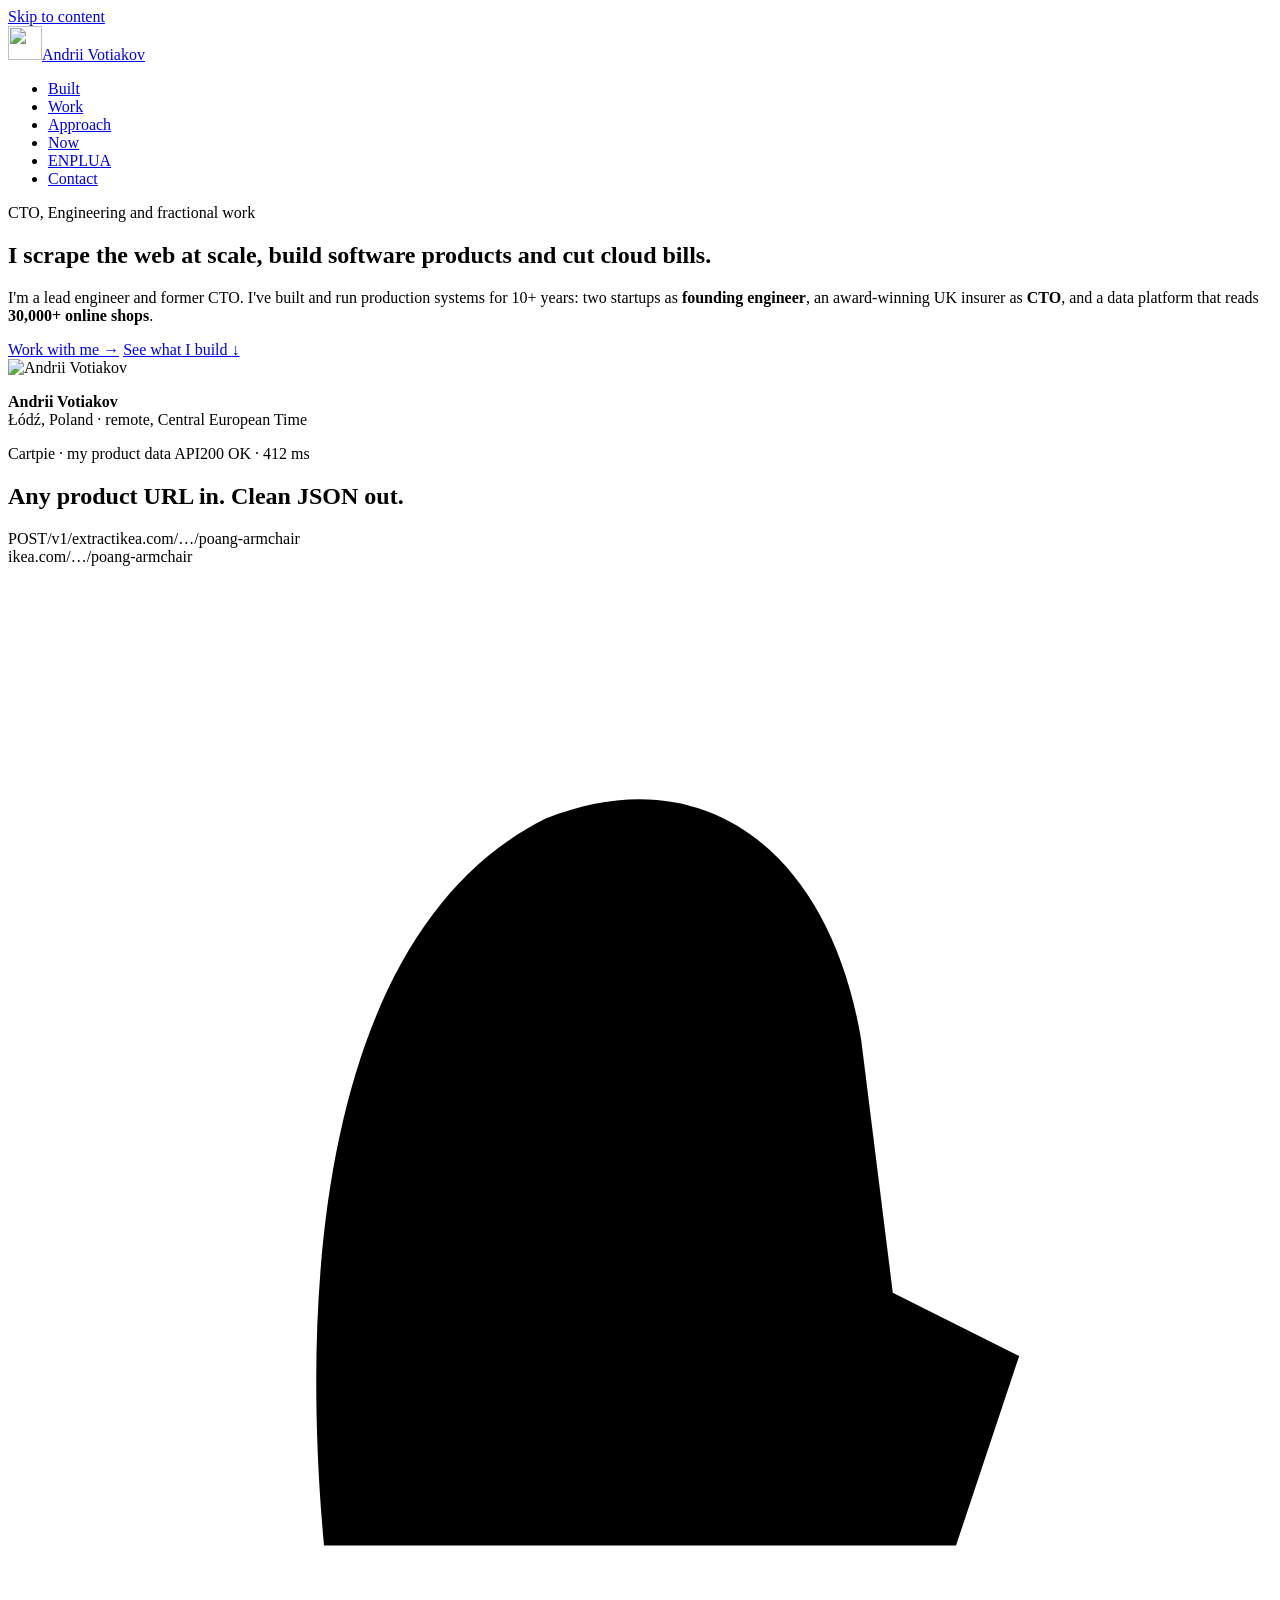
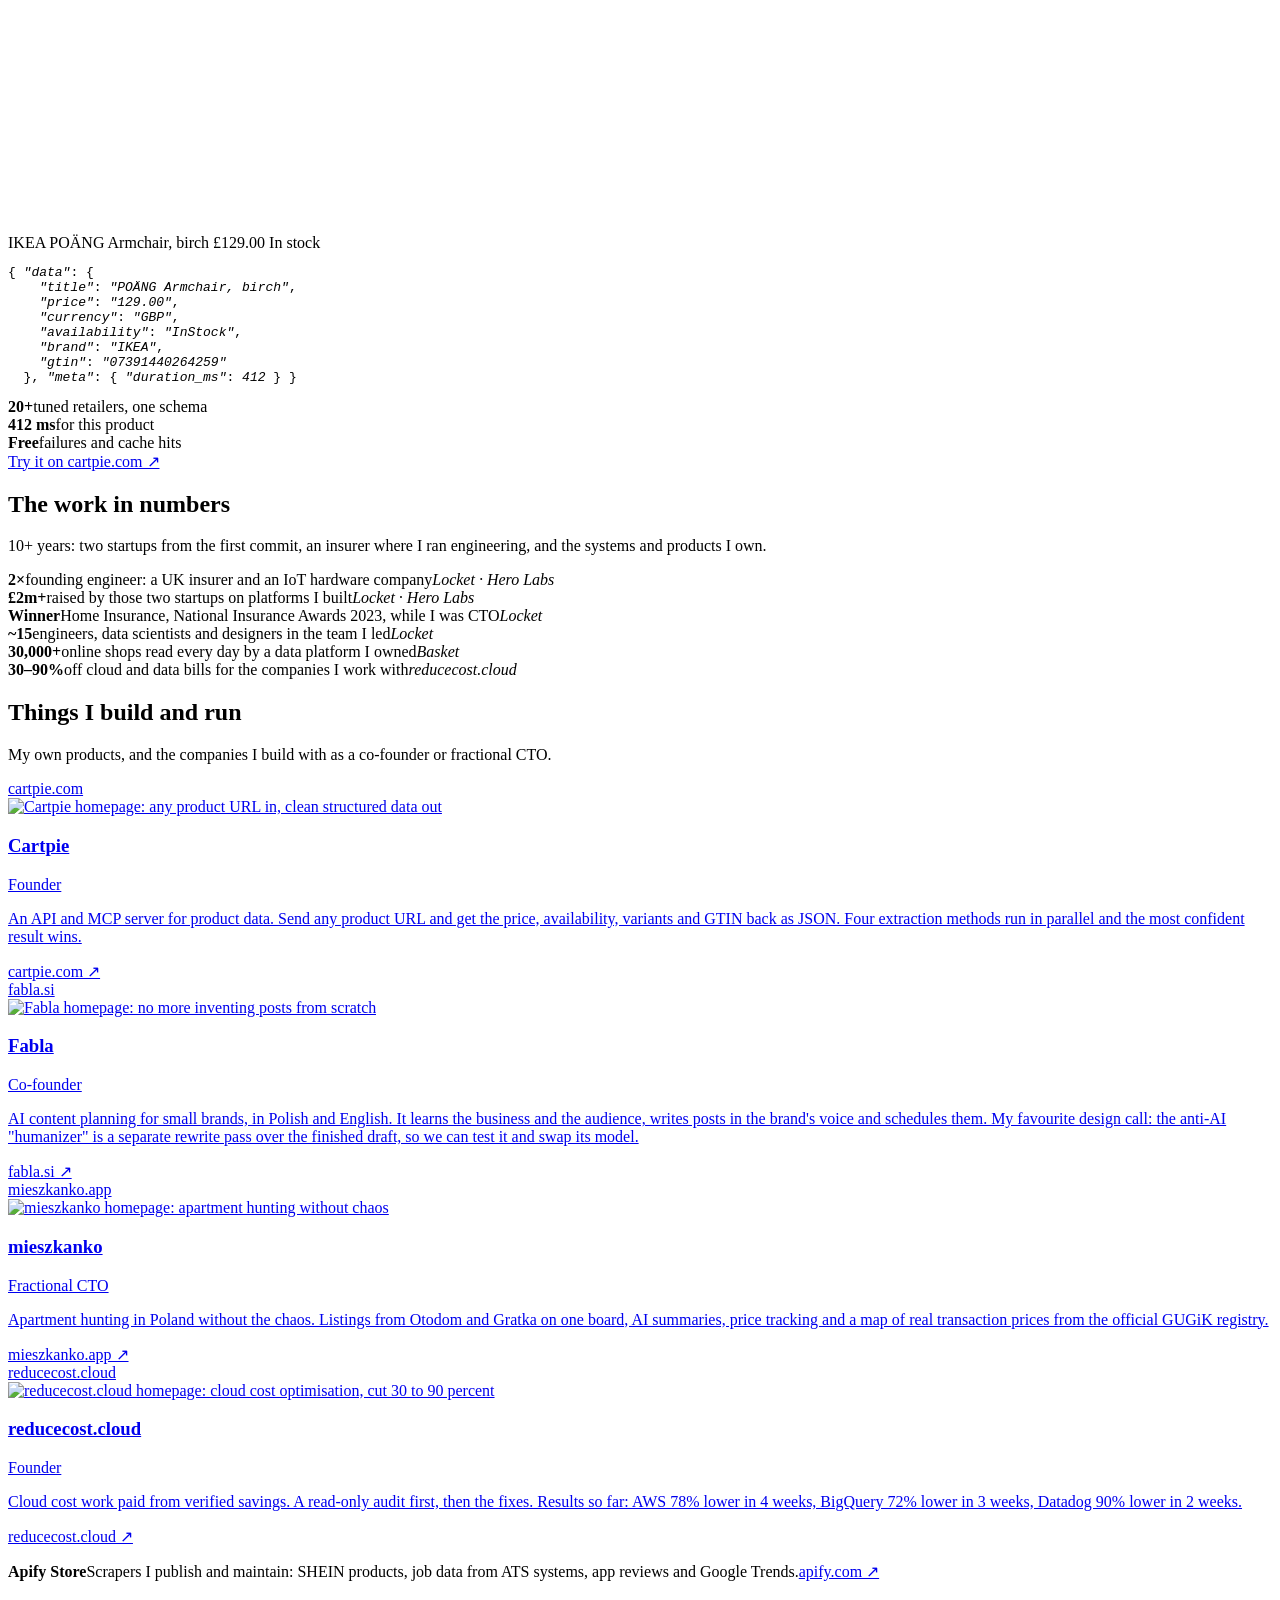
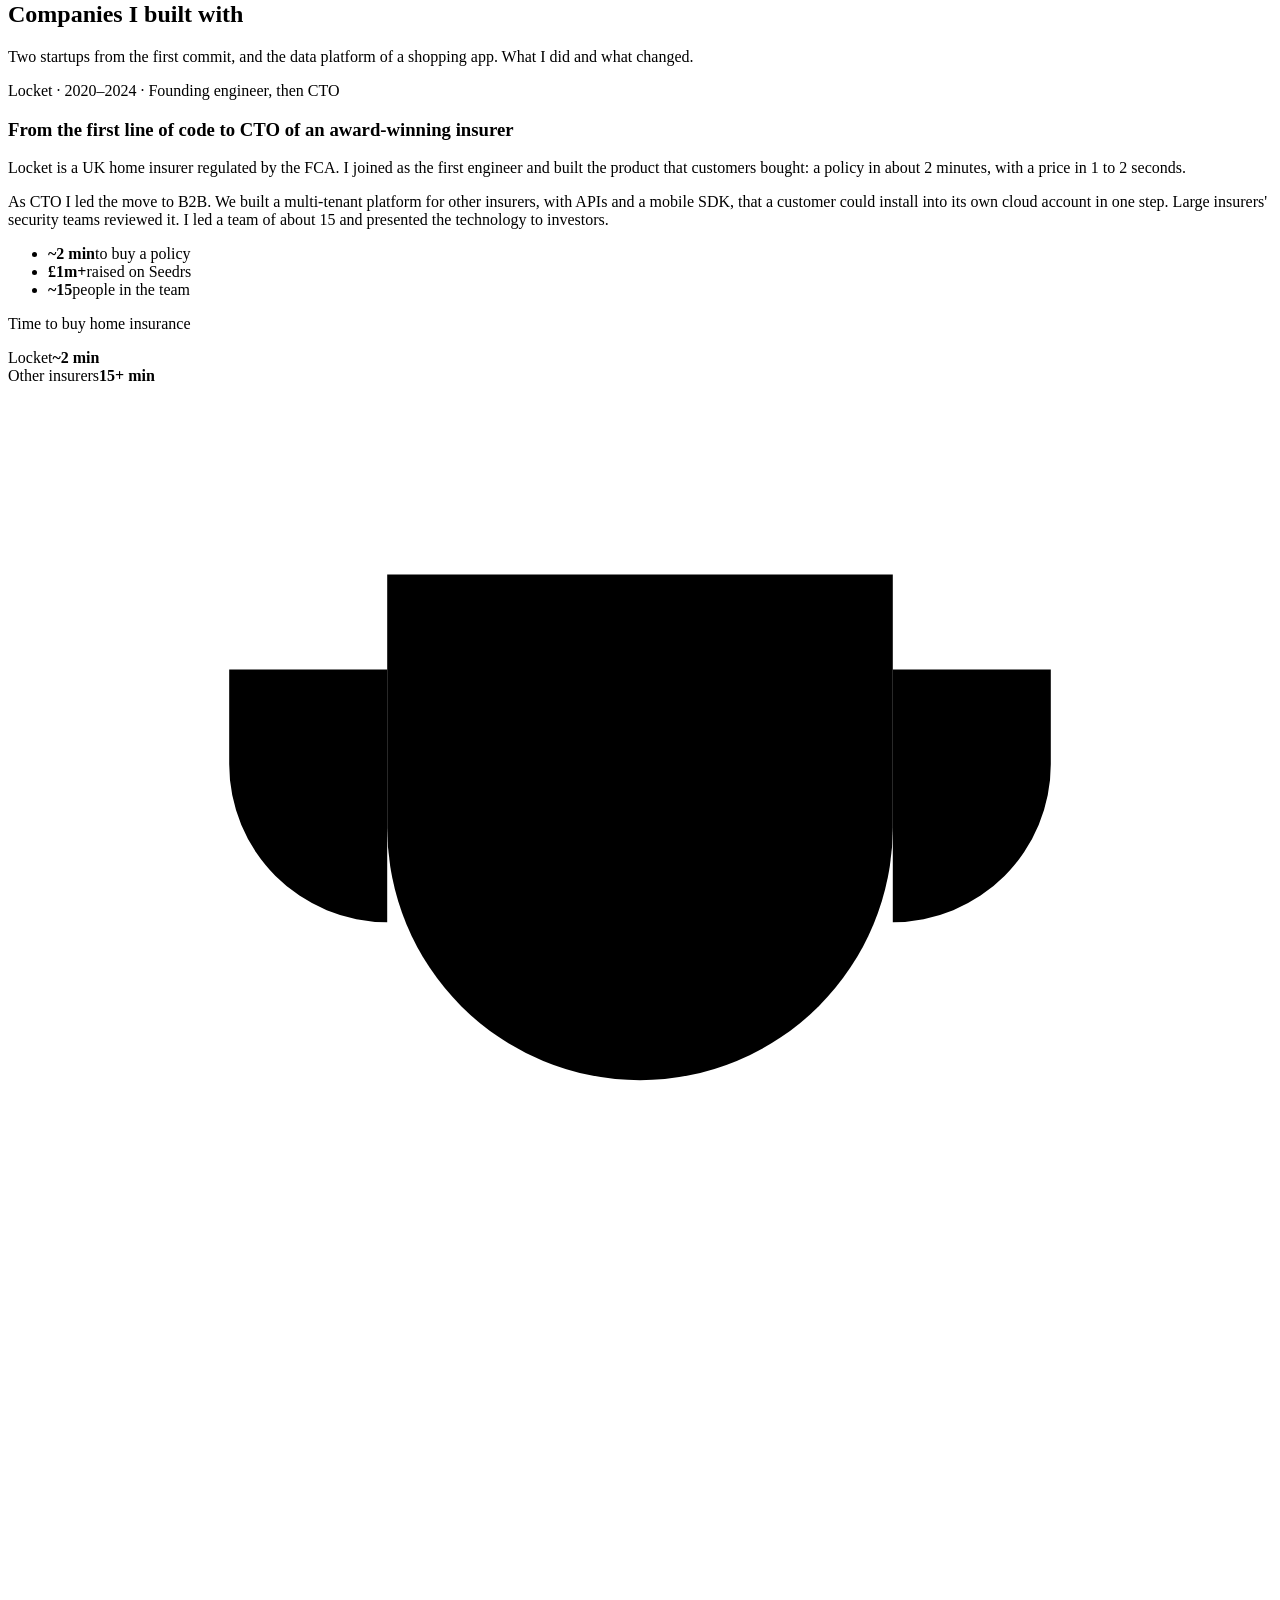
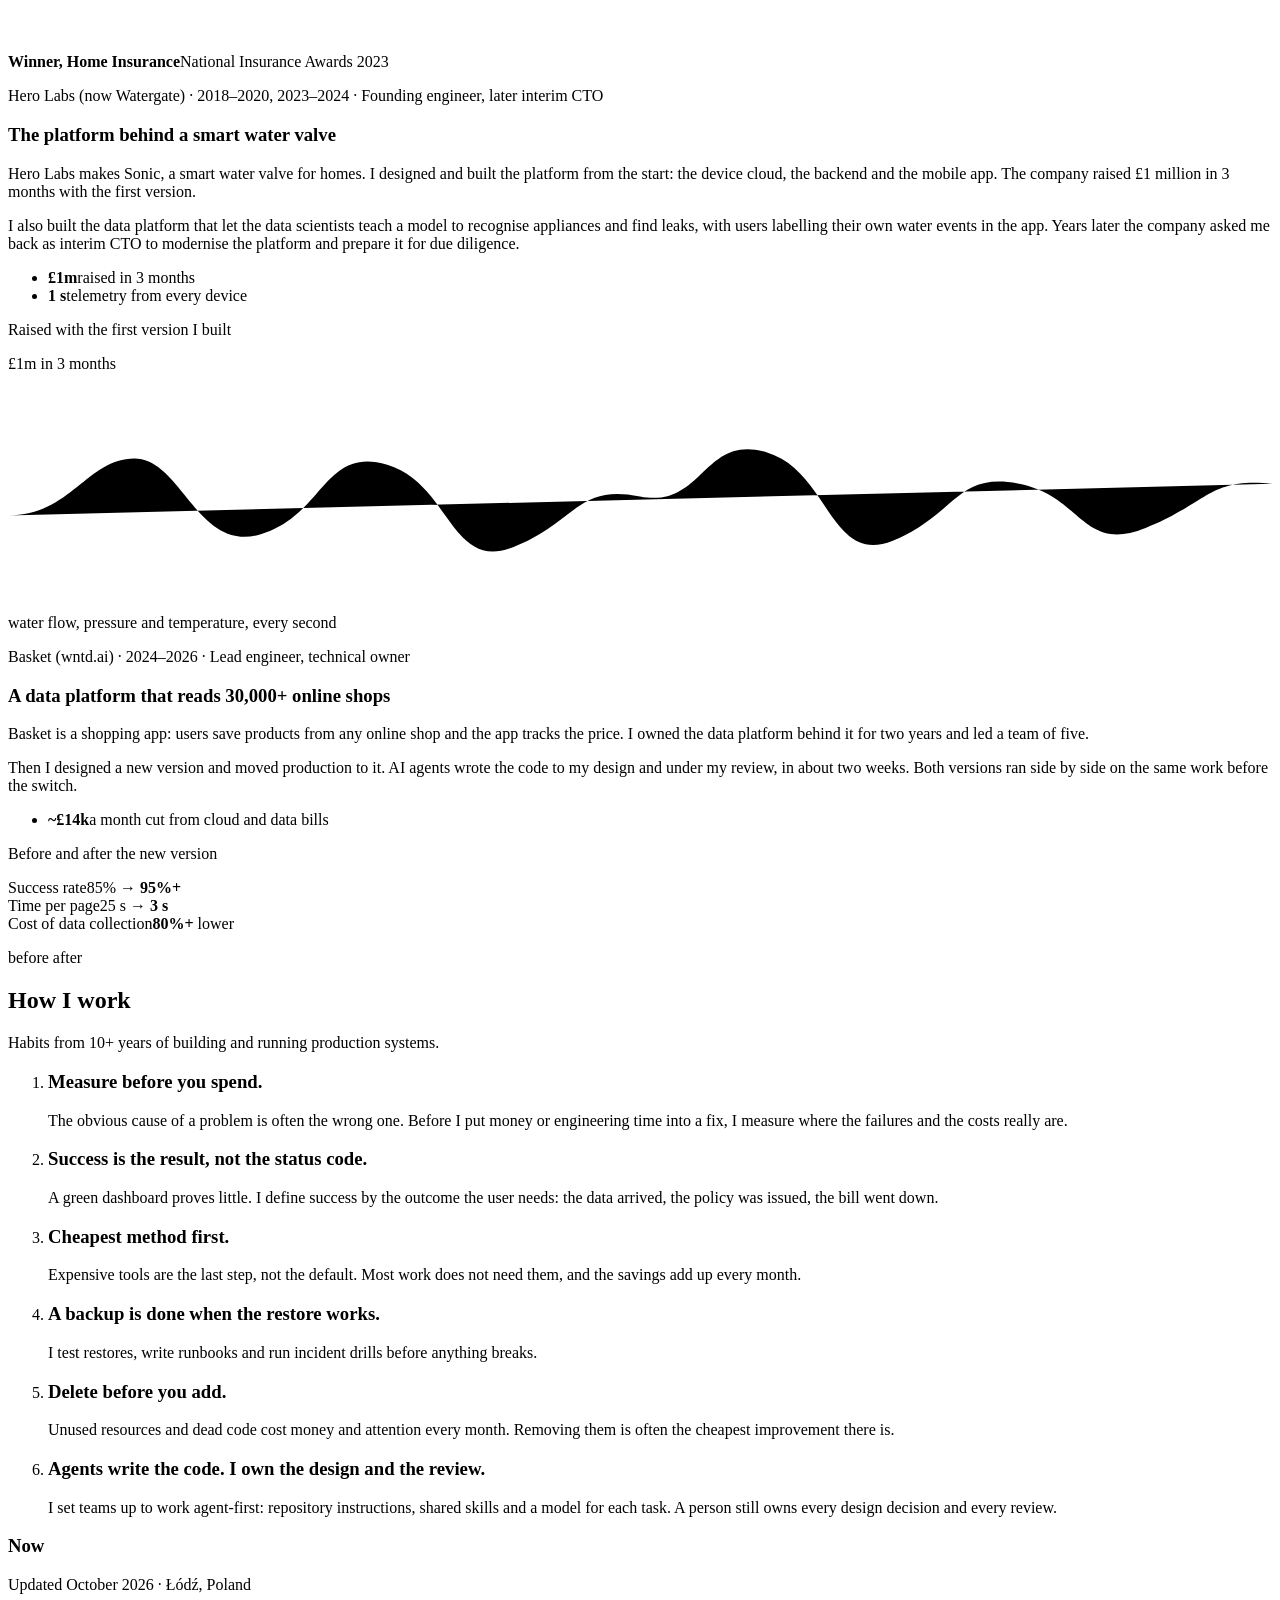
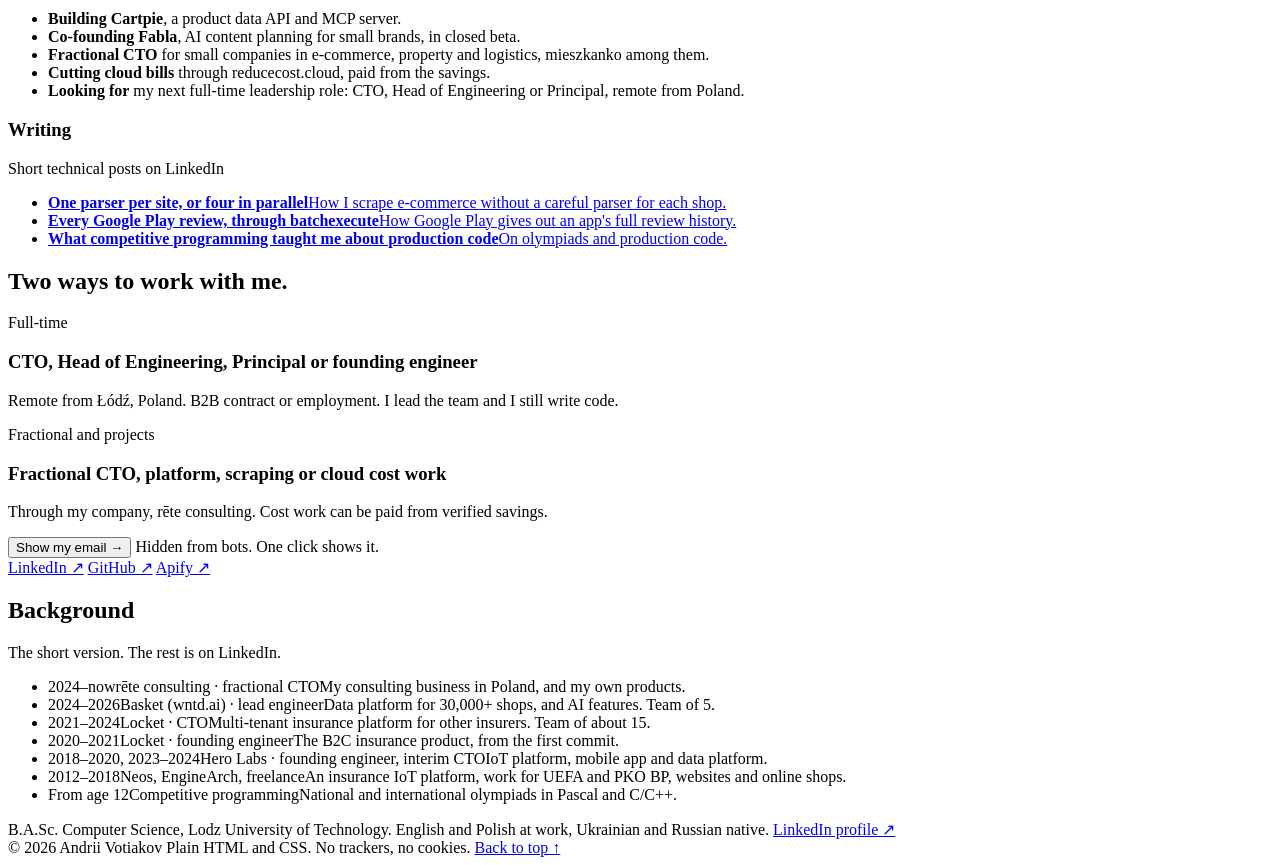
==== site/index.html @ 136e8d79 "Polish and Ukrainian versions Generated from the English page by tools/i18n.py. Language switcher, h" ====
<!DOCTYPE html>
<html lang="en">
<head>
<meta charset="utf-8">
<meta name="viewport" content="width=device-width, initial-scale=1">
<title>Andrii Votiakov · Lead engineer, former CTO, web data at scale</title>
<meta name="description" content="Andrii Votiakov, lead engineer and former CTO in Łódź, Poland. Founding engineer twice, CTO of an award-winning insurer, builder of Cartpie and Fabla. Cloud bills cut by up to 90%.">
<link rel="canonical" href="https://votiakov.com/">
<link rel="alternate" hreflang="en" href="https://votiakov.com/">
<link rel="alternate" hreflang="pl" href="https://votiakov.com/pl/">
<link rel="alternate" hreflang="uk" href="https://votiakov.com/ua/">
<link rel="alternate" hreflang="x-default" href="https://votiakov.com/">
<meta name="theme-color" content="#f4f2ec" media="(prefers-color-scheme: light)">
<meta name="theme-color" content="#0d0d0c" media="(prefers-color-scheme: dark)">
<link rel="icon" href="/favicon-32.png" sizes="32x32" type="image/png">
<link rel="icon" href="/favicon-64.png" sizes="64x64" type="image/png">
<link rel="apple-touch-icon" href="/apple-touch-icon.png">
<link rel="preload" href="/assets/fonts/inter-latin.woff2" as="font" type="font/woff2" crossorigin>
<link rel="preload" href="/assets/fonts/instrumentserif-400-italic-latin.woff2" as="font" type="font/woff2" crossorigin>
<link rel="stylesheet" href="/assets/site.css">
<meta property="og:type" content="website">
<meta property="og:locale" content="en_GB">
<meta property="og:locale:alternate" content="pl_PL">
<meta property="og:locale:alternate" content="uk_UA">
<meta property="og:site_name" content="Andrii Votiakov">
<meta property="og:title" content="Andrii Votiakov · I scrape the web at scale, build software products and cut cloud bills">
<meta property="og:description" content="Lead engineer and former CTO in Łódź, Poland. Products, case studies and how I work.">
<meta property="og:url" content="https://votiakov.com/">
<meta property="og:image" content="https://votiakov.com/og-image.png">
<meta property="og:image:width" content="1200">
<meta property="og:image:height" content="630">
<meta name="twitter:card" content="summary_large_image">
<script type="application/ld+json">
{
  "@context": "https://schema.org",
  "@type": "Person",
  "name": "Andrii Votiakov",
  "url": "https://votiakov.com/",
  "image": "https://votiakov.com/assets/portrait.webp",
  "jobTitle": "Lead engineer and former CTO",
  "address": { "@type": "PostalAddress", "addressLocality": "Łódź", "addressCountry": "PL" },
  "knowsAbout": ["Web data collection", "Cloud infrastructure", "AWS", "GCP", "Kubernetes", "Cloud cost optimisation", "LLM systems"],
  "sameAs": ["https://www.linkedin.com/in/andriivotiakov/", "https://github.com/votiakov", "https://apify.com/native_emblem"]
}
</script>
</head>
<body>
<a class="skip" href="#main">Skip to content</a>

<header class="nav" id="top">
  <div class="wrap">
    <a class="brand" href="/" aria-label="Andrii Votiakov, home"><span class="avatar"><img src="/assets/portrait.webp" width="34" height="34" alt=""><i class="on" title="Open to new work"></i></span><span class="name">Andrii Votiakov</span></a>
    <nav aria-label="Main">
      <ul>
        <li class="opt"><a href="#built">Built</a></li>
        <li class="opt"><a href="#work">Work</a></li>
        <li class="opt"><a href="#approach">Approach</a></li>
        <li class="opt"><a href="#now">Now</a></li>
        <li class="langs"><a href="/" hreflang="en" lang="en" aria-current="page">EN</a><a href="/pl/" hreflang="pl" lang="pl">PL</a><a href="/ua/" hreflang="uk" lang="uk">UA</a></li>
        <li><a class="cta" href="#contact">Contact</a></li>
      </ul>
    </nav>
  </div>
</header>

<main id="main">

<section class="hero" aria-labelledby="h1">
  <div class="wrap">
    <div>
      <p class="status"><span class="dot" aria-hidden="true"></span>CTO, Engineering and fractional work</p>
      <h1 class="headline" id="h1">I scrape the web at scale, build software products and <span class="serif">cut cloud bills.</span></h1>
      <p class="intro">I'm a lead engineer and former CTO. I've built and run production systems for 10+ years: two startups as <b>founding engineer</b>, an award-winning UK insurer as <b>CTO</b>, and a data platform that reads <b>30,000+ online shops</b>.</p>
      <div class="btns">
        <a class="btn primary" href="#contact">Work with me <span class="arr" aria-hidden="true">→</span></a>
        <a class="btn" href="#built">See what I build <span class="arr" aria-hidden="true">↓</span></a>
      </div>
      <div class="who">
        <img src="/assets/portrait.webp" width="56" height="56" alt="Andrii Votiakov">
        <p><b>Andrii Votiakov</b><br>Łódź, Poland · remote, Central European Time</p>
      </div>
    </div>

    <aside class="panel demo" aria-labelledby="demo-h">
      <div class="panel-head"><span>Cartpie · my product data API</span><span class="live">200 OK · 412 ms</span></div>
      <h2 id="demo-h">Any product URL in. Clean JSON out.</h2>
      <div class="req"><span class="verb">POST</span><span class="path">/v1/extract</span><span class="url"><span class="typed">ikea.com/…/poang-armchair</span></span></div>
      <div class="page" aria-hidden="true">
        <div class="pg-bar"><i></i><i></i><i></i><span>ikea.com/…/poang-armchair</span></div>
        <div class="pg-body">
          <div class="pg-img fld d0">
            <svg viewBox="0 0 80 80" aria-hidden="true"><path d="M20 62 C18 40 22 22 34 16 C44 12 52 18 54 30 L56 46 L64 50 L60 62 Z" class="ch"/><path d="M24 62 L16 72 M58 62 L66 72" class="cl"/></svg>
          </div>
          <div class="pg-info">
            <span class="fld f-brand d1">IKEA</span>
            <span class="fld f-title d3">POÄNG Armchair, birch</span>
            <span class="fld f-price d5">£129.00</span>
            <span class="fld f-stock d7">In stock</span>
            <span class="skel"></span><span class="skel s2"></span>
          </div>
        </div>
        <div class="beam"></div>
      </div>
      <pre class="json"><code><span class="j d0">{ <i class="k">"data"</i>: {</span>
<span class="j d2">    <i class="k">"title"</i>: <i class="s">"POÄNG Armchair, birch"</i>,</span>
<span class="j d4">    <i class="k">"price"</i>: <i class="s">"129.00"</i>,</span>
<span class="j d6">    <i class="k">"currency"</i>: <i class="s">"GBP"</i>,</span>
<span class="j d8">    <i class="k">"availability"</i>: <i class="s">"InStock"</i>,</span>
<span class="j d9">    <i class="k">"brand"</i>: <i class="s">"IKEA"</i>,</span>
<span class="j d10">    <i class="k">"gtin"</i>: <i class="s">"07391440264259"</i></span>
<span class="j d11">  }, <i class="k">"meta"</i>: { <i class="k">"duration_ms"</i>: <i class="n">412</i> } }</span></code></pre>
      <div class="panel-stats">
        <div><b>20+</b><span>tuned retailers, one schema</span></div>
        <div><b>412 ms</b><span>for this product</span></div>
        <div><b>Free</b><span>failures and cache hits</span></div>
      </div>
      <a class="panel-link" href="https://cartpie.com" rel="noopener">Try it on cartpie.com ↗</a>
    </aside>
  </div>
</section>

<section class="block" aria-labelledby="numbers-h">
  <div class="wrap">
    <div class="sec-head">
      <h2 id="numbers-h">The work <span class="serif">in numbers</span></h2>
      <p>10+ years: two startups from the first commit, an insurer where I ran engineering, and the systems and products I own.</p>
    </div>
    <div class="numbers">
      <div><b>2×</b><span>founding engineer: a UK insurer and an IoT hardware company</span><em>Locket · Hero Labs</em></div>
      <div><b>£2m+</b><span>raised by those two startups on platforms I built</span><em>Locket · Hero Labs</em></div>
      <div><b>Winner</b><span>Home Insurance, National Insurance Awards 2023, while I was CTO</span><em>Locket</em></div>
      <div><b>~15</b><span>engineers, data scientists and designers in the team I led</span><em>Locket</em></div>
      <div><b>30,000+</b><span>online shops read every day by a data platform I owned</span><em>Basket</em></div>
      <div><b>30–90%</b><span>off cloud and data bills for the companies I work with</span><em>reducecost.cloud</em></div>
    </div>
  </div>
</section>

<section class="block" id="built" aria-labelledby="built-h">
  <div class="wrap">
    <div class="sec-head">
      <h2 id="built-h">Things I <span class="serif">build and run</span></h2>
      <p>My own products, and the companies I build with as a co-founder or fractional CTO.</p>
    </div>
    <div class="products">
      <a class="product" href="https://cartpie.com" rel="noopener">
        <div class="shot"><div class="bar"><i></i><i></i><i></i><span>cartpie.com</span></div><img src="/assets/products/cartpie.webp" width="1200" height="750" loading="lazy" alt="Cartpie homepage: any product URL in, clean structured data out"></div>
        <div class="body">
          <div class="top"><h3>Cartpie</h3><span class="tag">Founder</span></div>
          <p>An API and MCP server for product data. Send any product URL and get the price, availability, variants and GTIN back as JSON. Four extraction methods run in parallel and the most confident result wins.</p>
          <span class="go">cartpie.com ↗</span>
        </div>
      </a>
      <a class="product" href="http://fabla.si" rel="noopener">
        <div class="shot"><div class="bar"><i></i><i></i><i></i><span>fabla.si</span></div><img src="/assets/products/fabla.webp" width="1200" height="750" loading="lazy" alt="Fabla homepage: no more inventing posts from scratch"></div>
        <div class="body">
          <div class="top"><h3>Fabla</h3><span class="tag">Co-founder</span></div>
          <p>AI content planning for small brands, in Polish and English. It learns the business and the audience, writes posts in the brand's voice and schedules them. My favourite design call: the anti-AI "humanizer" is a separate rewrite pass over the finished draft, so we can test it and swap its model.</p>
          <span class="go">fabla.si ↗</span>
        </div>
      </a>
      <a class="product" href="https://mieszkanko.app" rel="noopener">
        <div class="shot"><div class="bar"><i></i><i></i><i></i><span>mieszkanko.app</span></div><img src="/assets/products/mieszkanko.webp" width="1200" height="750" loading="lazy" alt="mieszkanko homepage: apartment hunting without chaos"></div>
        <div class="body">
          <div class="top"><h3>mieszkanko</h3><span class="tag">Fractional CTO</span></div>
          <p>Apartment hunting in Poland without the chaos. Listings from Otodom and Gratka on one board, AI summaries, price tracking and a map of real transaction prices from the official GUGiK registry.</p>
          <span class="go">mieszkanko.app ↗</span>
        </div>
      </a>
      <a class="product" href="https://reducecost.cloud" rel="noopener">
        <div class="shot"><div class="bar"><i></i><i></i><i></i><span>reducecost.cloud</span></div><img src="/assets/products/reducecost.webp" width="1200" height="750" loading="lazy" alt="reducecost.cloud homepage: cloud cost optimisation, cut 30 to 90 percent"></div>
        <div class="body">
          <div class="top"><h3>reducecost.cloud</h3><span class="tag">Founder</span></div>
          <p>Cloud cost work paid from verified savings. A read-only audit first, then the fixes. Results so far: AWS 78% lower in 4 weeks, BigQuery 72% lower in 3 weeks, Datadog 90% lower in 2 weeks.</p>
          <span class="go">reducecost.cloud ↗</span>
        </div>
      </a>
    </div>
    <p class="also"><b>Apify Store</b><span>Scrapers I publish and maintain: SHEIN products, job data from ATS systems, app reviews and Google Trends.</span><a href="https://apify.com/native_emblem" rel="noopener">apify.com ↗</a></p>
  </div>
</section>

<section class="block" id="work" aria-labelledby="work-h">
  <div class="wrap">
    <div class="sec-head">
      <h2 id="work-h">Companies I <span class="serif">built with</span></h2>
      <p>Two startups from the first commit, and the data platform of a shopping app. What I did and what changed.</p>
    </div>

    <article class="case">
      <div>
        <p class="meta">Locket · 2020–2024 · Founding engineer, then CTO</p>
        <h3>From the first line of code to CTO of an award-winning insurer</h3>
        <p>Locket is a UK home insurer regulated by the FCA. I joined as the first engineer and built the product that customers bought: a policy in about 2 minutes, with a price in 1 to 2 seconds.</p>
        <p>As CTO I led the move to B2B. We built a multi-tenant platform for other insurers, with APIs and a mobile SDK, that a customer could install into its own cloud account in one step. Large insurers' security teams reviewed it. I led a team of about 15 and presented the technology to investors.</p>
        <ul class="kpis">
          <li><b>~2 min</b><span>to buy a policy</span></li>
          <li><b>£1m+</b><span>raised on Seedrs</span></li>
          <li><b>~15</b><span>people in the team</span></li>
        </ul>
      </div>
      <div class="outcome">
        <p class="o-k">Time to buy home insurance</p>
        <div class="race">
          <div class="lane"><span class="who-l">Locket</span><span class="track"><span class="fill acc w13"></span></span><b>~2 min</b></div>
          <div class="lane"><span class="who-l">Other insurers</span><span class="track"><span class="fill w100"></span></span><b>15+ min</b></div>
        </div>
        <div class="award">
          <svg viewBox="0 0 40 40" aria-hidden="true"><path d="M12 6h16v8a8 8 0 0 1-16 0z" class="cup"/><path d="M12 9H7v3a5 5 0 0 0 5 5M28 9h5v3a5 5 0 0 1-5 5M20 22v6M14 33h12" class="cup-l"/></svg>
          <div><b>Winner, Home Insurance</b><span>National Insurance Awards 2023</span></div>
        </div>
      </div>
    </article>

    <article class="case flip">
      <div>
        <p class="meta">Hero Labs (now Watergate) · 2018–2020, 2023–2024 · Founding engineer, later interim CTO</p>
        <h3>The platform behind a smart water valve</h3>
        <p>Hero Labs makes Sonic, a smart water valve for homes. I designed and built the platform from the start: the device cloud, the backend and the mobile app. The company raised £1 million in 3 months with the first version.</p>
        <p>I also built the data platform that let the data scientists teach a model to recognise appliances and find leaks, with users labelling their own water events in the app. Years later the company asked me back as interim CTO to modernise the platform and prepare it for due diligence.</p>
        <ul class="kpis">
          <li><b>£1m</b><span>raised in 3 months</span></li>
          <li><b>1 s</b><span>telemetry from every device</span></li>
        </ul>
      </div>
      <div class="outcome">
        <p class="o-k">Raised with the first version I built</p>
        <p class="o-big">£1m <span>in 3 months</span></p>
        <div class="wave" aria-hidden="true">
          <svg viewBox="0 0 400 70" preserveAspectRatio="none"><path class="w-line" d="M0 40 C 20 40, 25 22, 40 22 S 60 52, 80 46 S 100 18, 120 24 S 140 58, 160 50 S 180 30, 200 34 S 220 14, 240 20 S 260 56, 280 48 S 300 26, 320 30 S 340 52, 360 44 S 380 28, 400 30"/></svg>
          <span class="w-lbl">water flow, pressure and temperature, every second</span>
        </div>
      </div>
    </article>

    <article class="case">
      <div>
        <p class="meta">Basket (wntd.ai) · 2024–2026 · Lead engineer, technical owner</p>
        <h3>A data platform that reads 30,000+ online shops</h3>
        <p>Basket is a shopping app: users save products from any online shop and the app tracks the price. I owned the data platform behind it for two years and led a team of five.</p>
        <p>Then I designed a new version and moved production to it. AI agents wrote the code to my design and under my review, in about two weeks. Both versions ran side by side on the same work before the switch.</p>
        <ul class="kpis">
          <li><b>~£14k</b><span>a month cut from cloud and data bills</span></li>
        </ul>
      </div>
      <div class="outcome">
        <p class="o-k">Before and after the new version</p>
        <div class="ba">
          <div class="ba-row"><span class="ba-l">Success rate</span><span class="ba-v">85% → <b>95%+</b></span><span class="track two"><span class="fill w85"></span><span class="fill acc w95"></span></span></div>
          <div class="ba-row"><span class="ba-l">Time per page</span><span class="ba-v">25 s → <b>3 s</b></span><span class="track two"><span class="fill w100"></span><span class="fill acc w12"></span></span></div>
          <div class="ba-row"><span class="ba-l">Cost of data collection</span><span class="ba-v"><b>80%+</b> lower</span><span class="track two"><span class="fill w100"></span><span class="fill acc w20"></span></span></div>
        </div>
        <p class="o-note"><i class="sw"></i>before <i class="sw acc"></i>after</p>
      </div>
    </article>
  </div>
</section>

<section class="block" id="approach" aria-labelledby="approach-h">
  <div class="wrap">
    <div class="sec-head">
      <h2 id="approach-h">How I <span class="serif">work</span></h2>
      <p>Habits from 10+ years of building and running production systems.</p>
    </div>
    <ol class="beliefs">
      <li><h3>Measure before you spend.</h3><p>The obvious cause of a problem is often the wrong one. Before I put money or engineering time into a fix, I measure where the failures and the costs really are.</p></li>
      <li><h3>Success is the result, not the status code.</h3><p>A green dashboard proves little. I define success by the outcome the user needs: the data arrived, the policy was issued, the bill went down.</p></li>
      <li><h3>Cheapest method first.</h3><p>Expensive tools are the last step, not the default. Most work does not need them, and the savings add up every month.</p></li>
      <li><h3>A backup is done when the restore works.</h3><p>I test restores, write runbooks and run incident drills before anything breaks.</p></li>
      <li><h3>Delete before you add.</h3><p>Unused resources and dead code cost money and attention every month. Removing them is often the cheapest improvement there is.</p></li>
      <li><h3>Agents write the code. I own the design and the review.</h3><p>I set teams up to work agent-first: repository instructions, shared skills and a model for each task. A person still owns every design decision and every review.</p></li>
    </ol>
  </div>
</section>

<section class="block" id="now" aria-labelledby="now-h">
  <div class="wrap split">
    <div class="card">
      <h3 id="now-h">Now</h3>
      <p class="when">Updated October 2026 · Łódź, Poland</p>
      <ul class="now">
        <li><span><b>Building Cartpie</b>, a product data API and MCP server.</span></li>
        <li><span><b>Co-founding Fabla</b>, AI content planning for small brands, in closed beta.</span></li>
        <li><span><b>Fractional CTO</b> for small companies in e-commerce, property and logistics, mieszkanko among them.</span></li>
        <li><span><b>Cutting cloud bills</b> through reducecost.cloud, paid from the savings.</span></li>
        <li><span><b>Looking for</b> my next full-time leadership role: CTO, Head of Engineering or Principal, remote from Poland.</span></li>
      </ul>
    </div>
    <div class="card">
      <h3>Writing</h3>
      <p class="when">Short technical posts on LinkedIn</p>
      <ul class="posts">
        <li><a href="https://www.linkedin.com/in/andriivotiakov/recent-activity/all/" rel="noopener"><b>One parser per site, or four in parallel</b><span>How I scrape e-commerce without a careful parser for each shop.</span></a></li>
        <li><a href="https://www.linkedin.com/in/andriivotiakov/recent-activity/all/" rel="noopener"><b>Every Google Play review, through batchexecute</b><span>How Google Play gives out an app's full review history.</span></a></li>
        <li><a href="https://www.linkedin.com/in/andriivotiakov/recent-activity/all/" rel="noopener"><b>What competitive programming taught me about production code</b><span>On olympiads and production code.</span></a></li>
      </ul>
    </div>
  </div>
</section>

<section class="block" id="contact" aria-labelledby="contact-h">
  <div class="wrap">
    <div class="contact">
      <h2 id="contact-h">Two ways to <span class="serif">work with me.</span></h2>
      <div class="ways">
        <div class="way"><span class="k">Full-time</span><h3>CTO, Head of Engineering, Principal or founding engineer</h3><p>Remote from Łódź, Poland. B2B contract or employment. I lead the team and I still write code.</p></div>
        <div class="way"><span class="k">Fractional and projects</span><h3>Fractional CTO, platform, scraping or cloud cost work</h3><p>Through my company, rēte consulting. Cost work can be paid from verified savings.</p></div>
      </div>
      <div class="mail">
        <button class="reveal" type="button" data-e="bW9jLmxpYW1nQHZva2FpdG92LmlpcmRuYQ==">Show my email <span class="arr" aria-hidden="true">→</span></button>
        <span class="mail-note">Hidden from bots. One click shows it.</span>
      </div>
      <div class="links">
        <a href="https://www.linkedin.com/in/andriivotiakov/" rel="noopener">LinkedIn ↗</a>
        <a href="https://github.com/votiakov" rel="noopener">GitHub ↗</a>
        <a href="https://apify.com/native_emblem" rel="noopener">Apify ↗</a>
      </div>
    </div>
  </div>
</section>

<section class="block" id="background" aria-labelledby="bg-h">
  <div class="wrap">
    <div class="sec-head">
      <h2 id="bg-h">Background</h2>
      <p>The short version. The rest is on LinkedIn.</p>
    </div>
    <ul class="timeline">
      <li><span class="y">2024–now</span><span class="r">rēte consulting <span>· fractional CTO</span></span><span class="d">My consulting business in Poland, and my own products.</span></li>
      <li><span class="y">2024–2026</span><span class="r">Basket (wntd.ai) <span>· lead engineer</span></span><span class="d">Data platform for 30,000+ shops, and AI features. Team of 5.</span></li>
      <li><span class="y">2021–2024</span><span class="r">Locket <span>· CTO</span></span><span class="d">Multi-tenant insurance platform for other insurers. Team of about 15.</span></li>
      <li><span class="y">2020–2021</span><span class="r">Locket <span>· founding engineer</span></span><span class="d">The B2C insurance product, from the first commit.</span></li>
      <li><span class="y">2018–2020, 2023–2024</span><span class="r">Hero Labs <span>· founding engineer, interim CTO</span></span><span class="d">IoT platform, mobile app and data platform.</span></li>
      <li><span class="y">2012–2018</span><span class="r">Neos, EngineArch, freelance</span><span class="d">An insurance IoT platform, work for UEFA and PKO BP, websites and online shops.</span></li>
      <li><span class="y">From age 12</span><span class="r">Competitive programming</span><span class="d">National and international olympiads in Pascal and C/C++.</span></li>
    </ul>
    <div class="cvline">
      <span>B.A.Sc. Computer Science, Lodz University of Technology. English and Polish at work, Ukrainian and Russian native.</span>
      <a class="btn" href="https://www.linkedin.com/in/andriivotiakov/" rel="noopener">LinkedIn profile <span class="arr" aria-hidden="true">↗</span></a>
    </div>
  </div>
</section>

</main>

<footer class="foot">
  <div class="wrap">
    <span>© 2026 Andrii Votiakov</span>
    <span>Plain HTML and CSS. No trackers, no cookies.</span>
    <span><a href="#top">Back to top ↑</a></span>
  </div>
</footer>

<script>
  (function () {
    var nav = document.querySelector('.nav');
    var onScroll = function () { nav.classList.toggle('scrolled', window.scrollY > 8); };
    window.addEventListener('scroll', onScroll, { passive: true }); onScroll();
    var r = document.querySelector('[data-e]');
    if (r) r.addEventListener('click', function () {
      var e = atob(r.getAttribute('data-e')).split('').reverse().join('');
      var a = document.createElement('a'); a.className = 'addr'; a.href = 'mail' + 'to:' + e; a.textContent = e;
      var c = document.createElement('button'); c.type = 'button'; c.className = 'copy'; c.textContent = 'Copy email';
      c.addEventListener('click', function () {
        if (!navigator.clipboard) return;
        navigator.clipboard.writeText(e).then(function () { c.textContent = 'Copied'; setTimeout(function () { c.textContent = 'Copy email'; }, 1600); });
      });
      var note = r.parentNode.querySelector('.mail-note'); if (note) note.remove();
      r.replaceWith(a); a.after(c); a.focus();
    });
  })();
</script>
</body>
</html>
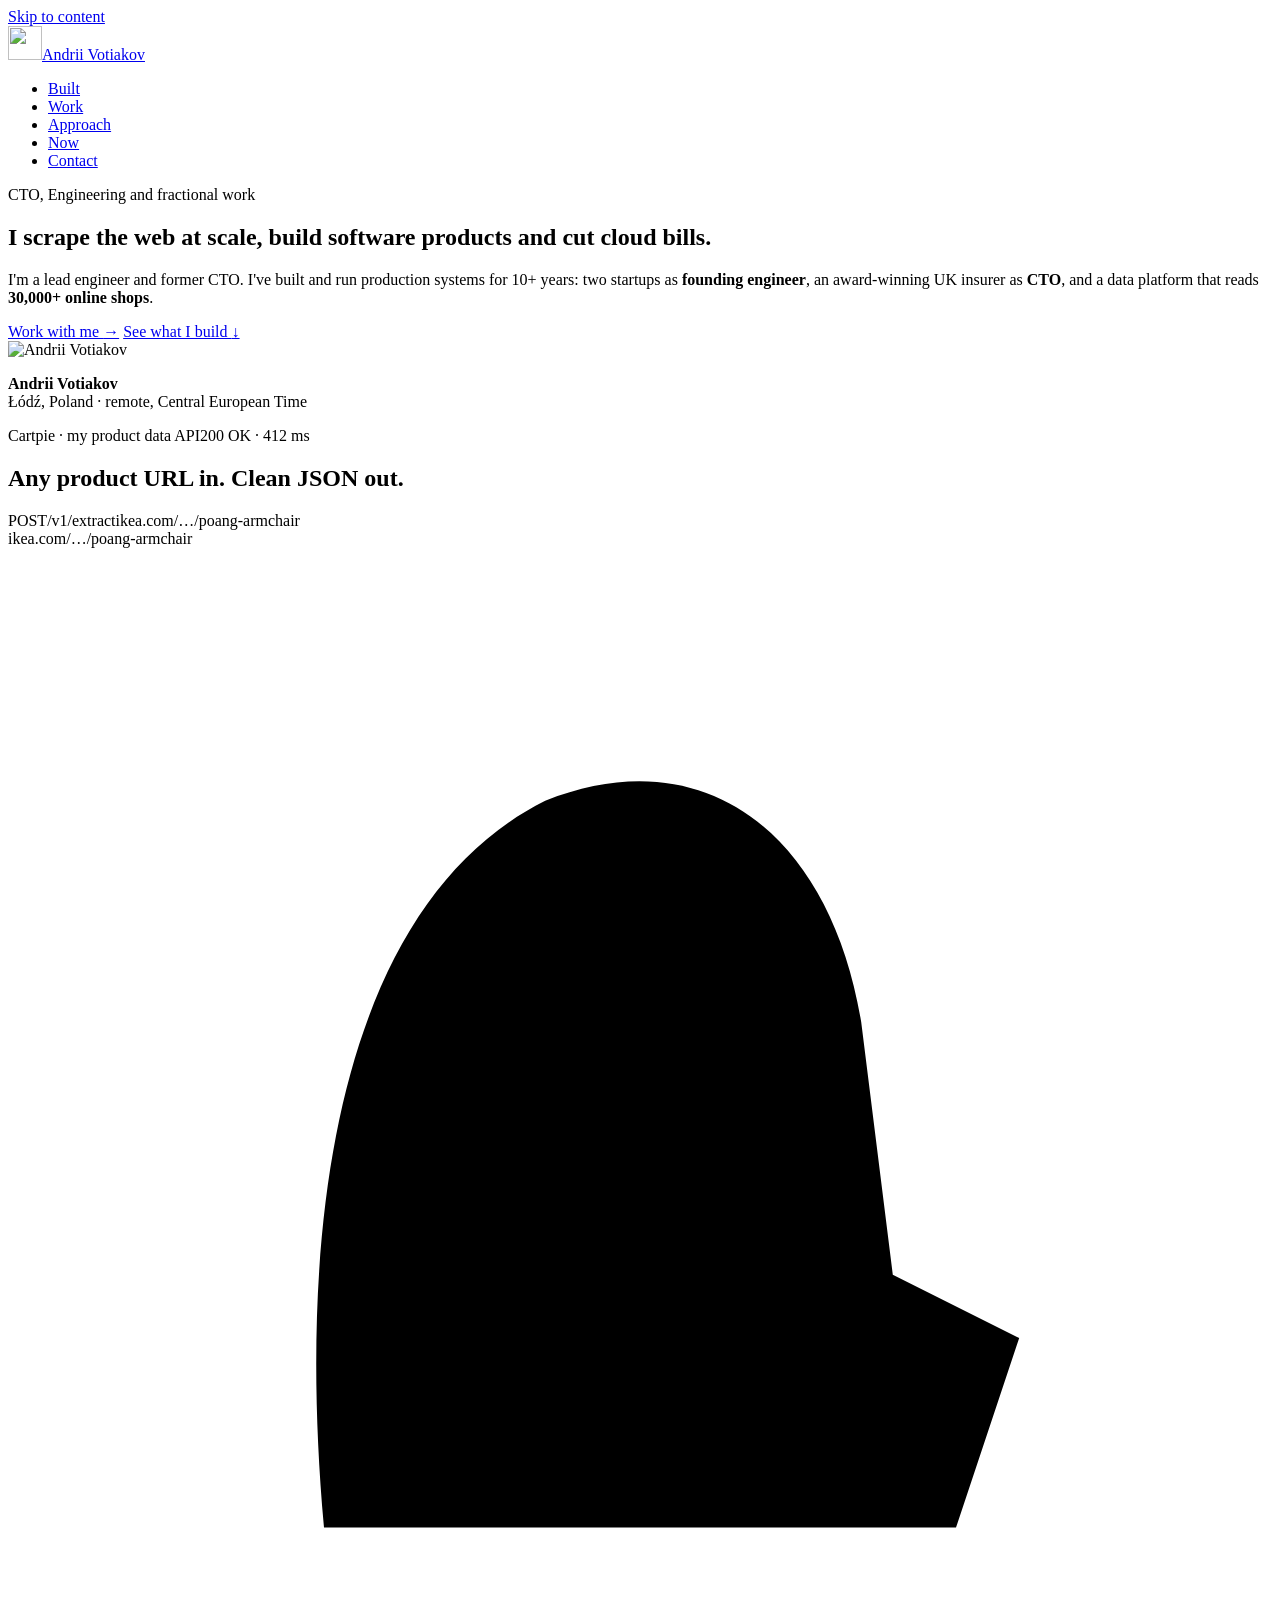
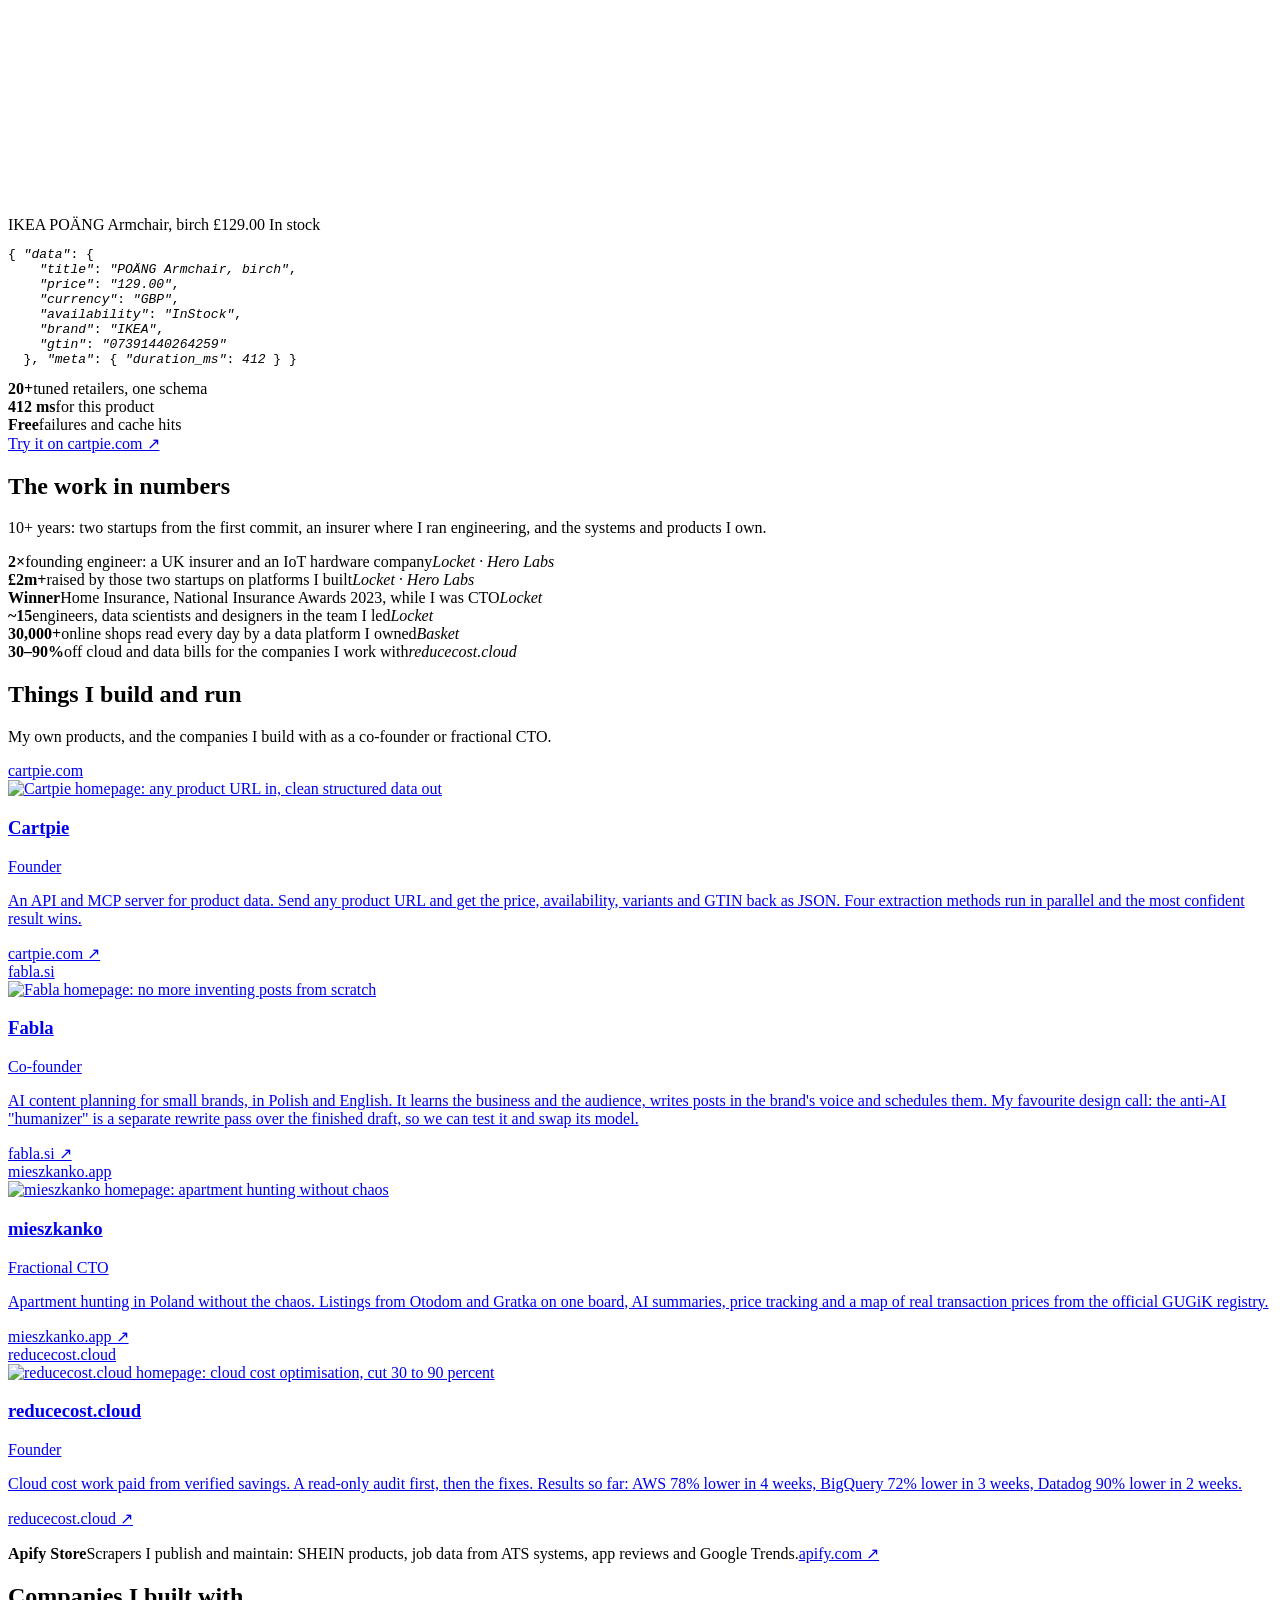
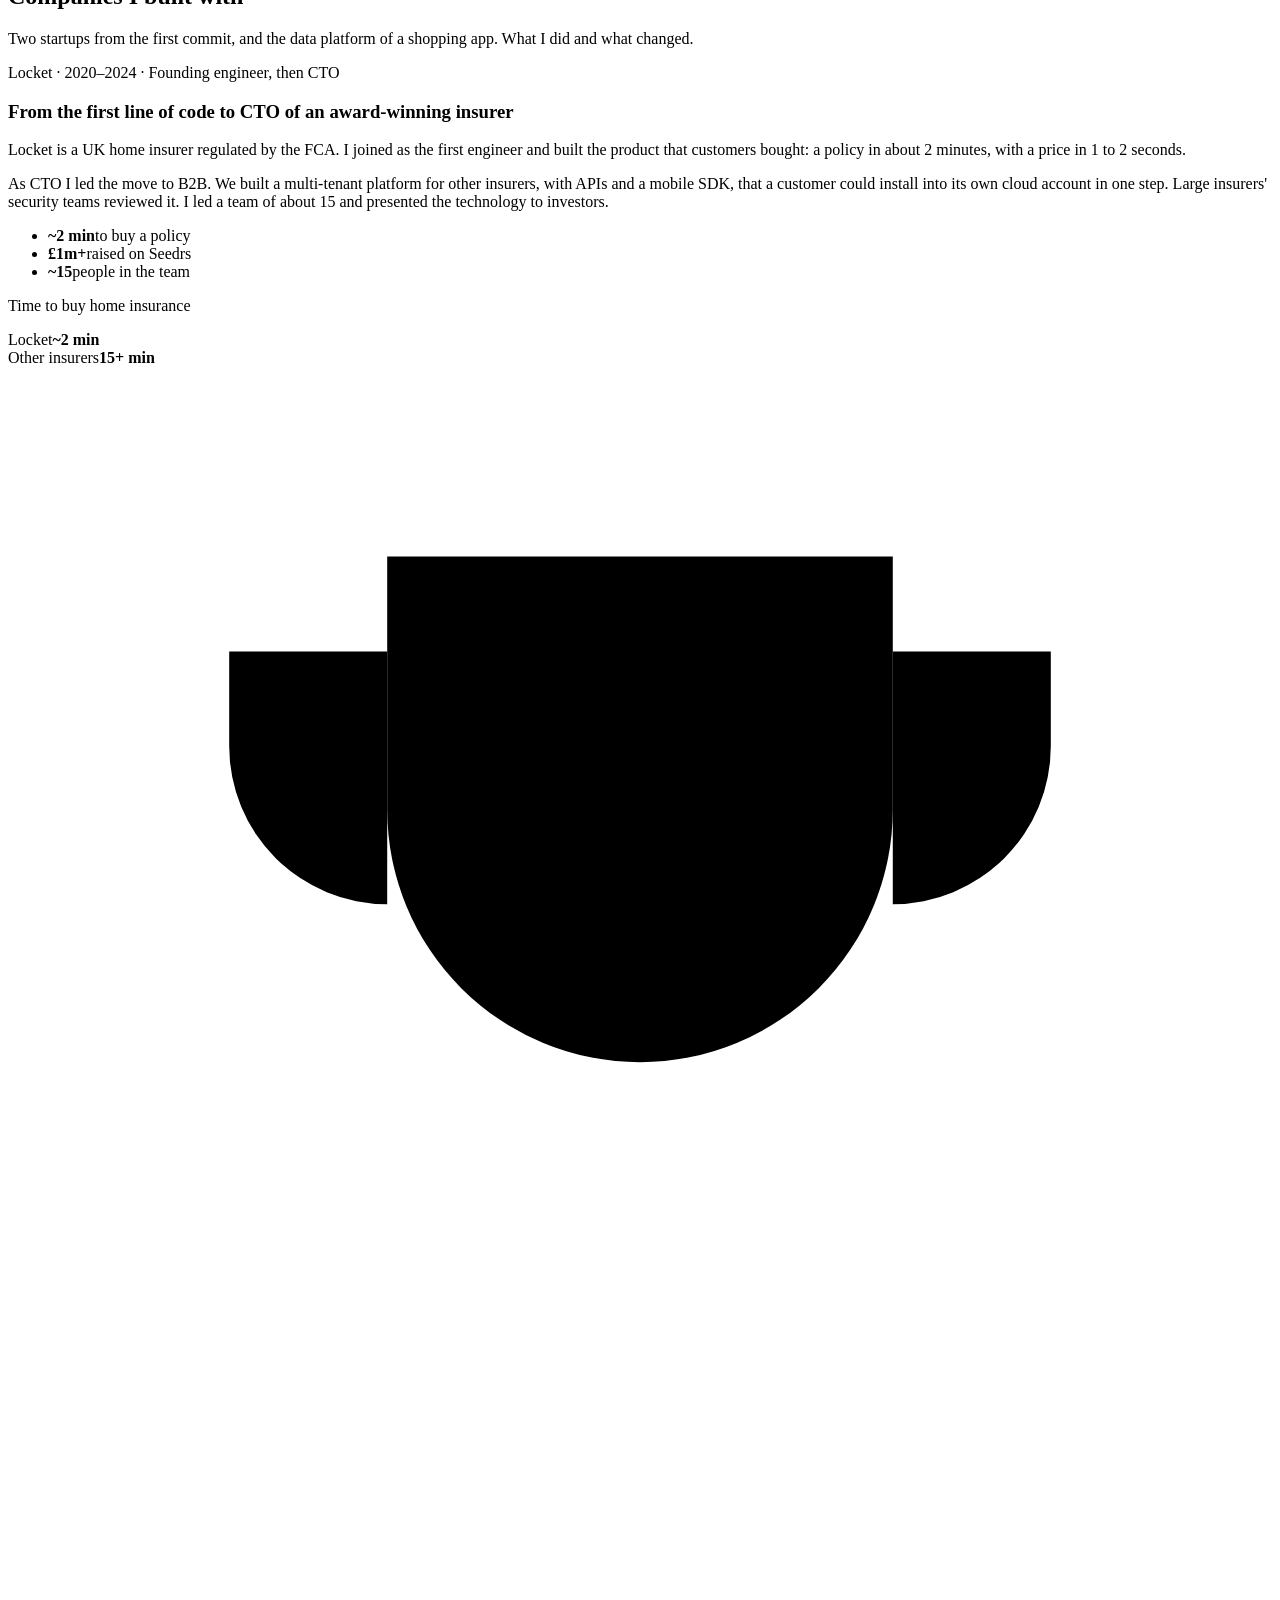
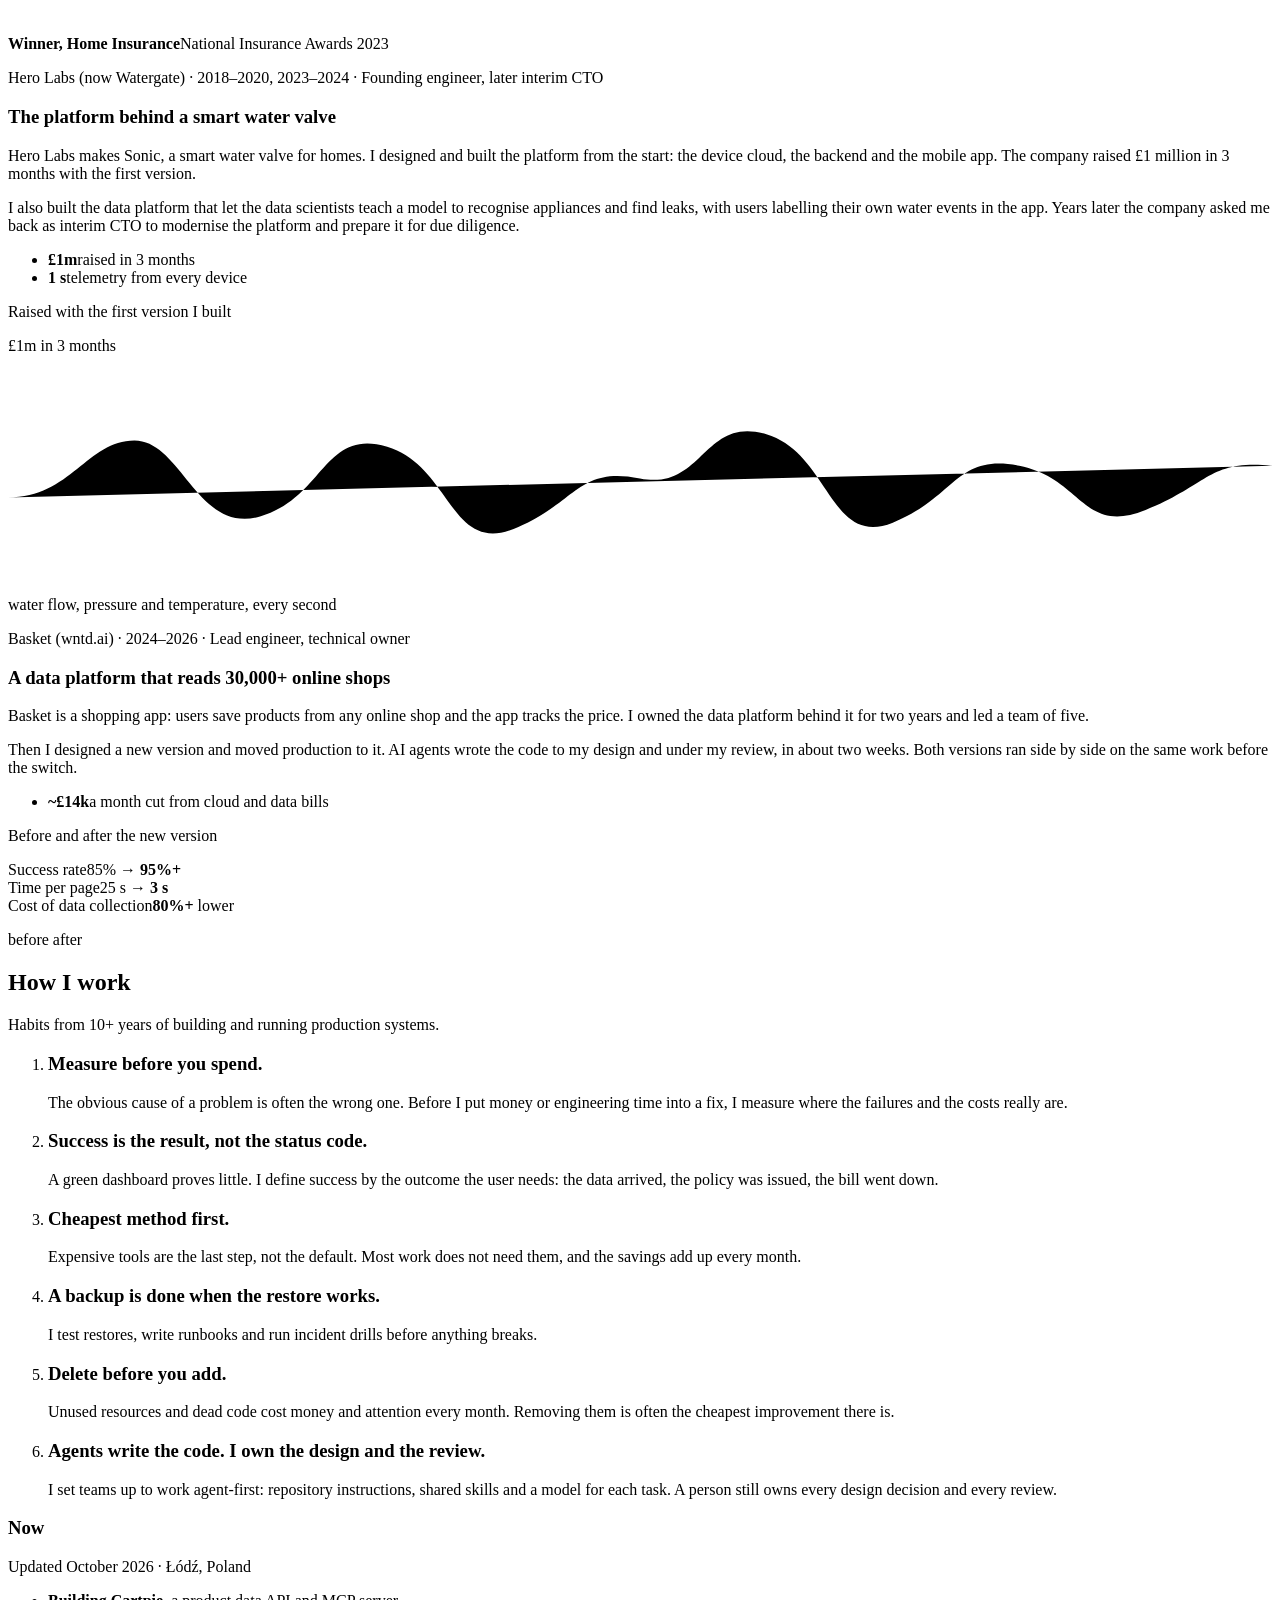
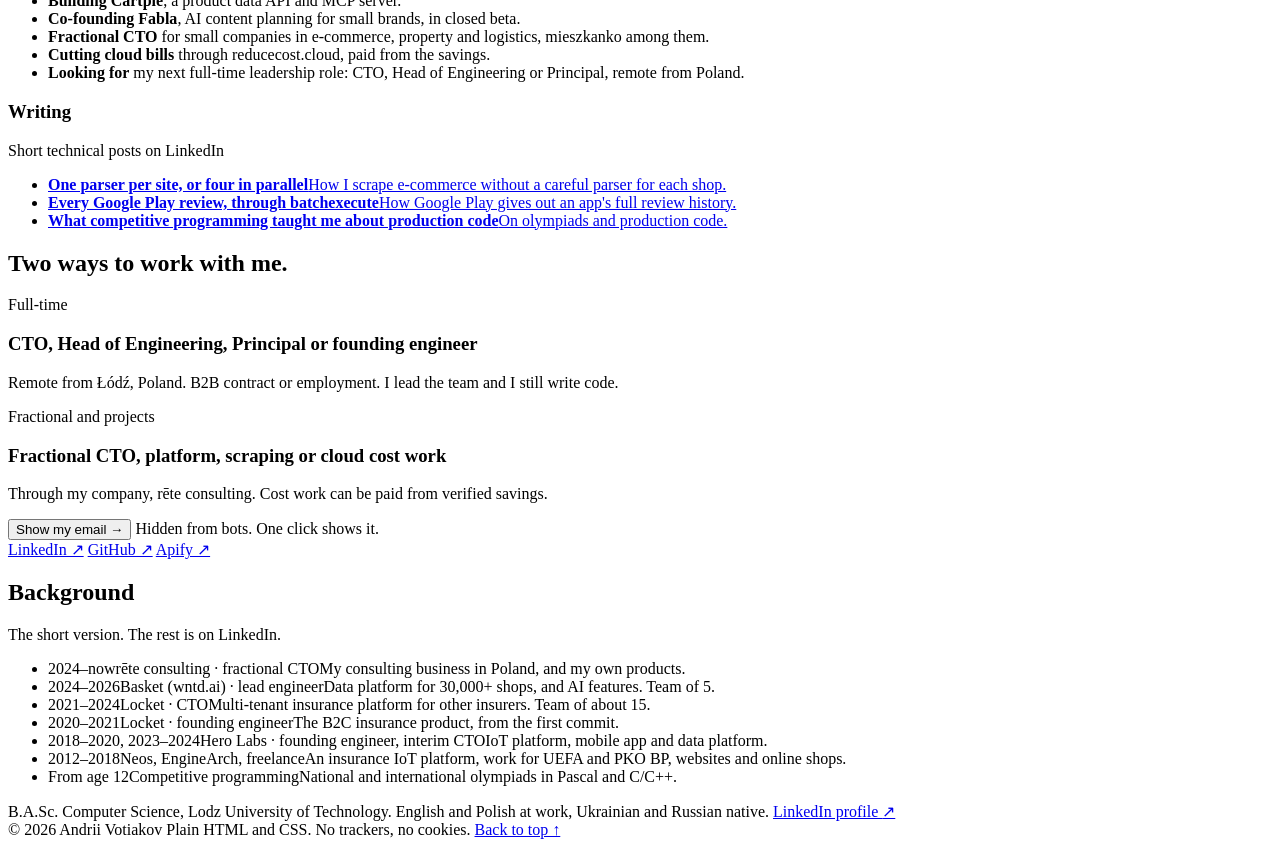
==== commit 78a99266: "Remove Polish and Ukrainian versions Reverts 136e8d7.  Claude-Session: https://claude.ai/code/sessio" ====
--- a/site/index.html
+++ b/site/index.html
@@ -6,10 +6,6 @@
 <title>Andrii Votiakov · Lead engineer, former CTO, web data at scale</title>
 <meta name="description" content="Andrii Votiakov, lead engineer and former CTO in Łódź, Poland. Founding engineer twice, CTO of an award-winning insurer, builder of Cartpie and Fabla. Cloud bills cut by up to 90%.">
 <link rel="canonical" href="https://votiakov.com/">
-<link rel="alternate" hreflang="en" href="https://votiakov.com/">
-<link rel="alternate" hreflang="pl" href="https://votiakov.com/pl/">
-<link rel="alternate" hreflang="uk" href="https://votiakov.com/ua/">
-<link rel="alternate" hreflang="x-default" href="https://votiakov.com/">
 <meta name="theme-color" content="#f4f2ec" media="(prefers-color-scheme: light)">
 <meta name="theme-color" content="#0d0d0c" media="(prefers-color-scheme: dark)">
 <link rel="icon" href="/favicon-32.png" sizes="32x32" type="image/png">
@@ -19,9 +15,6 @@
 <link rel="preload" href="/assets/fonts/instrumentserif-400-italic-latin.woff2" as="font" type="font/woff2" crossorigin>
 <link rel="stylesheet" href="/assets/site.css">
 <meta property="og:type" content="website">
-<meta property="og:locale" content="en_GB">
-<meta property="og:locale:alternate" content="pl_PL">
-<meta property="og:locale:alternate" content="uk_UA">
 <meta property="og:site_name" content="Andrii Votiakov">
 <meta property="og:title" content="Andrii Votiakov · I scrape the web at scale, build software products and cut cloud bills">
 <meta property="og:description" content="Lead engineer and former CTO in Łódź, Poland. Products, case studies and how I work.">
@@ -56,7 +49,6 @@
         <li class="opt"><a href="#work">Work</a></li>
         <li class="opt"><a href="#approach">Approach</a></li>
         <li class="opt"><a href="#now">Now</a></li>
-        <li class="langs"><a href="/" hreflang="en" lang="en" aria-current="page">EN</a><a href="/pl/" hreflang="pl" lang="pl">PL</a><a href="/ua/" hreflang="uk" lang="uk">UA</a></li>
         <li><a class="cta" href="#contact">Contact</a></li>
       </ul>
     </nav>
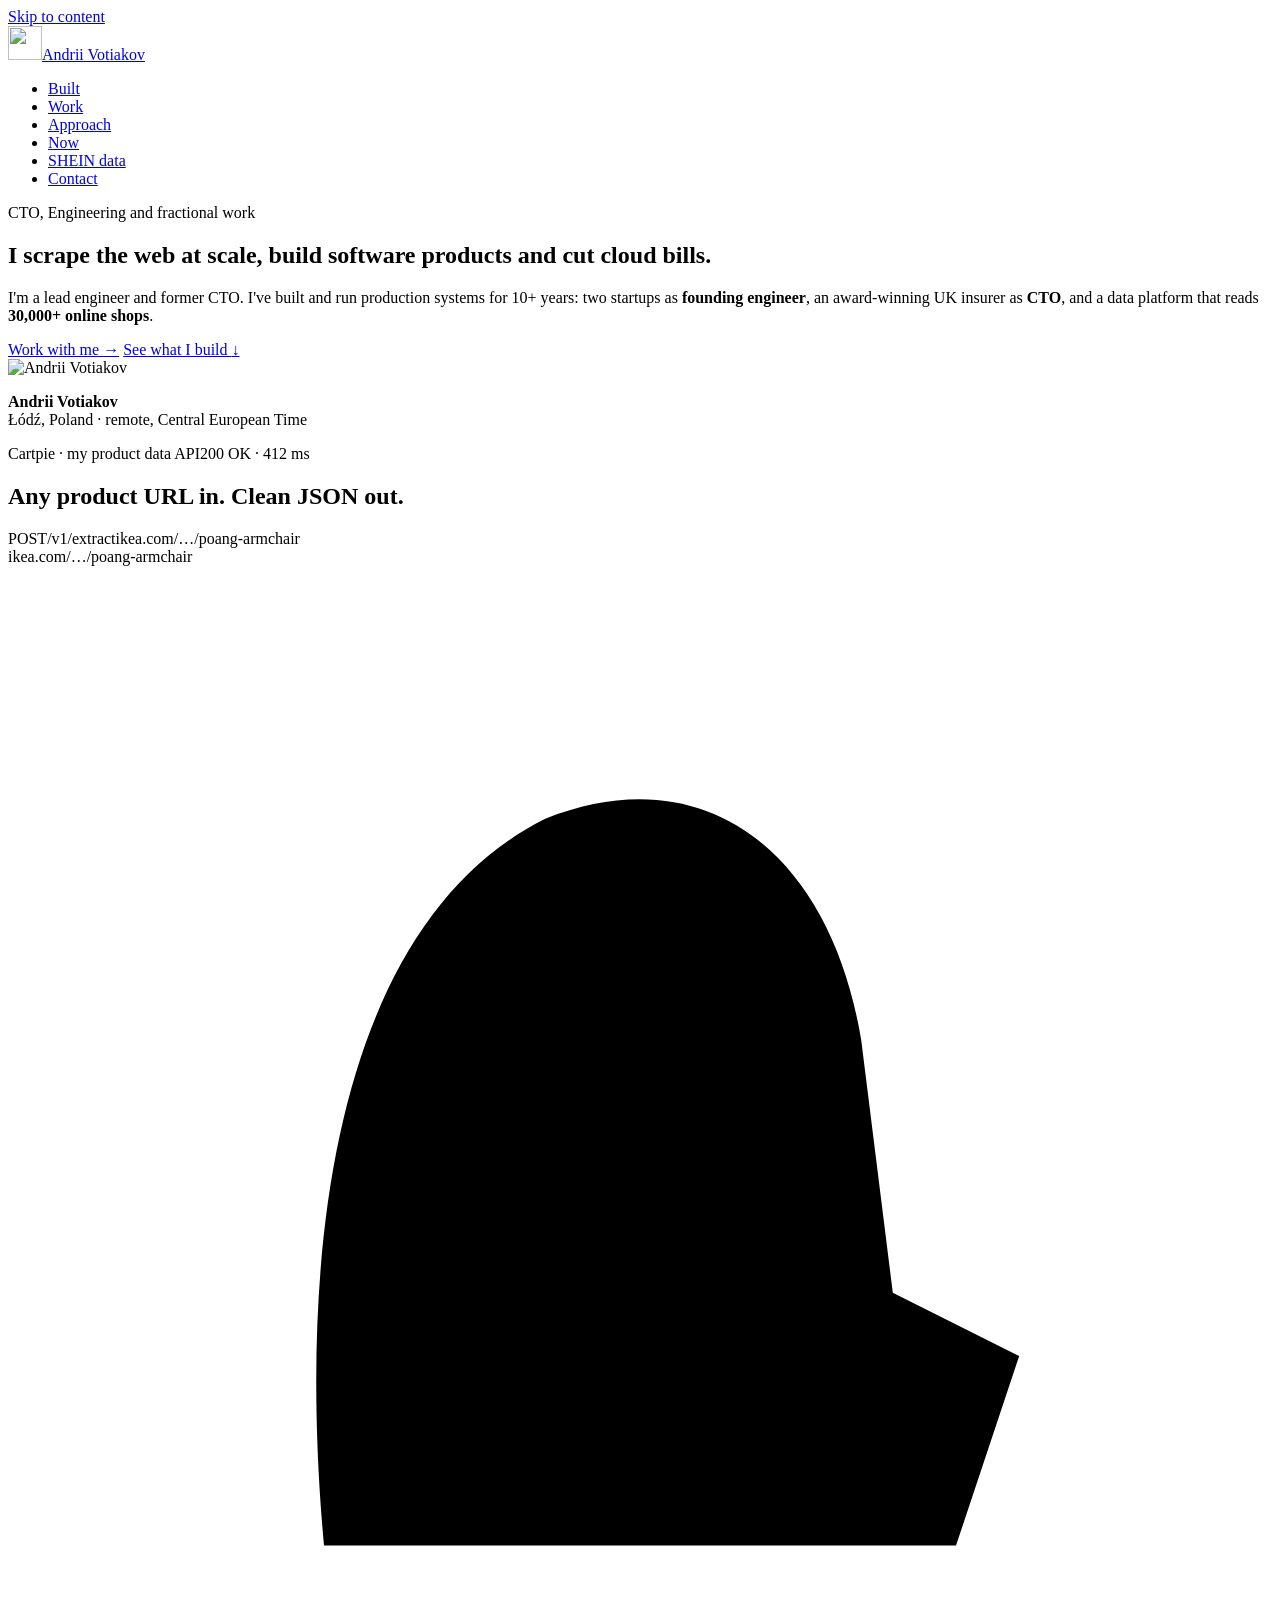
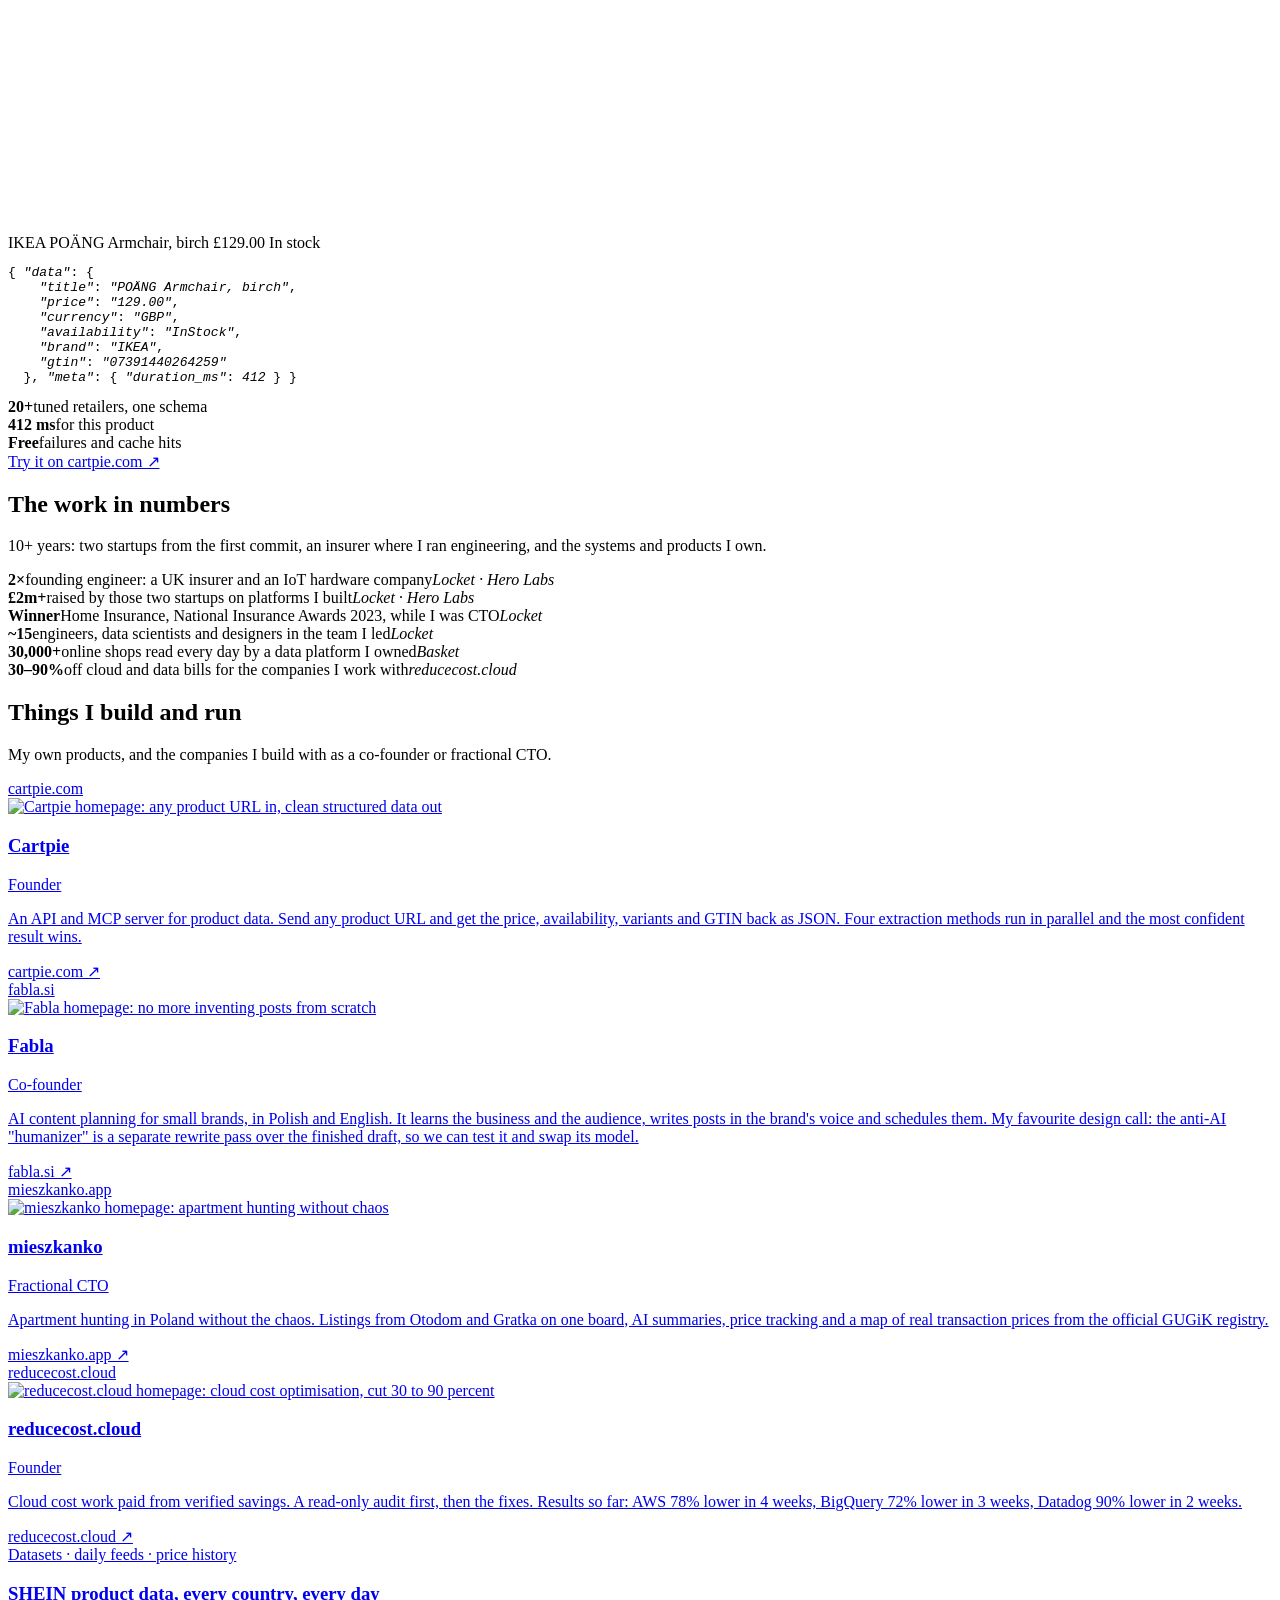
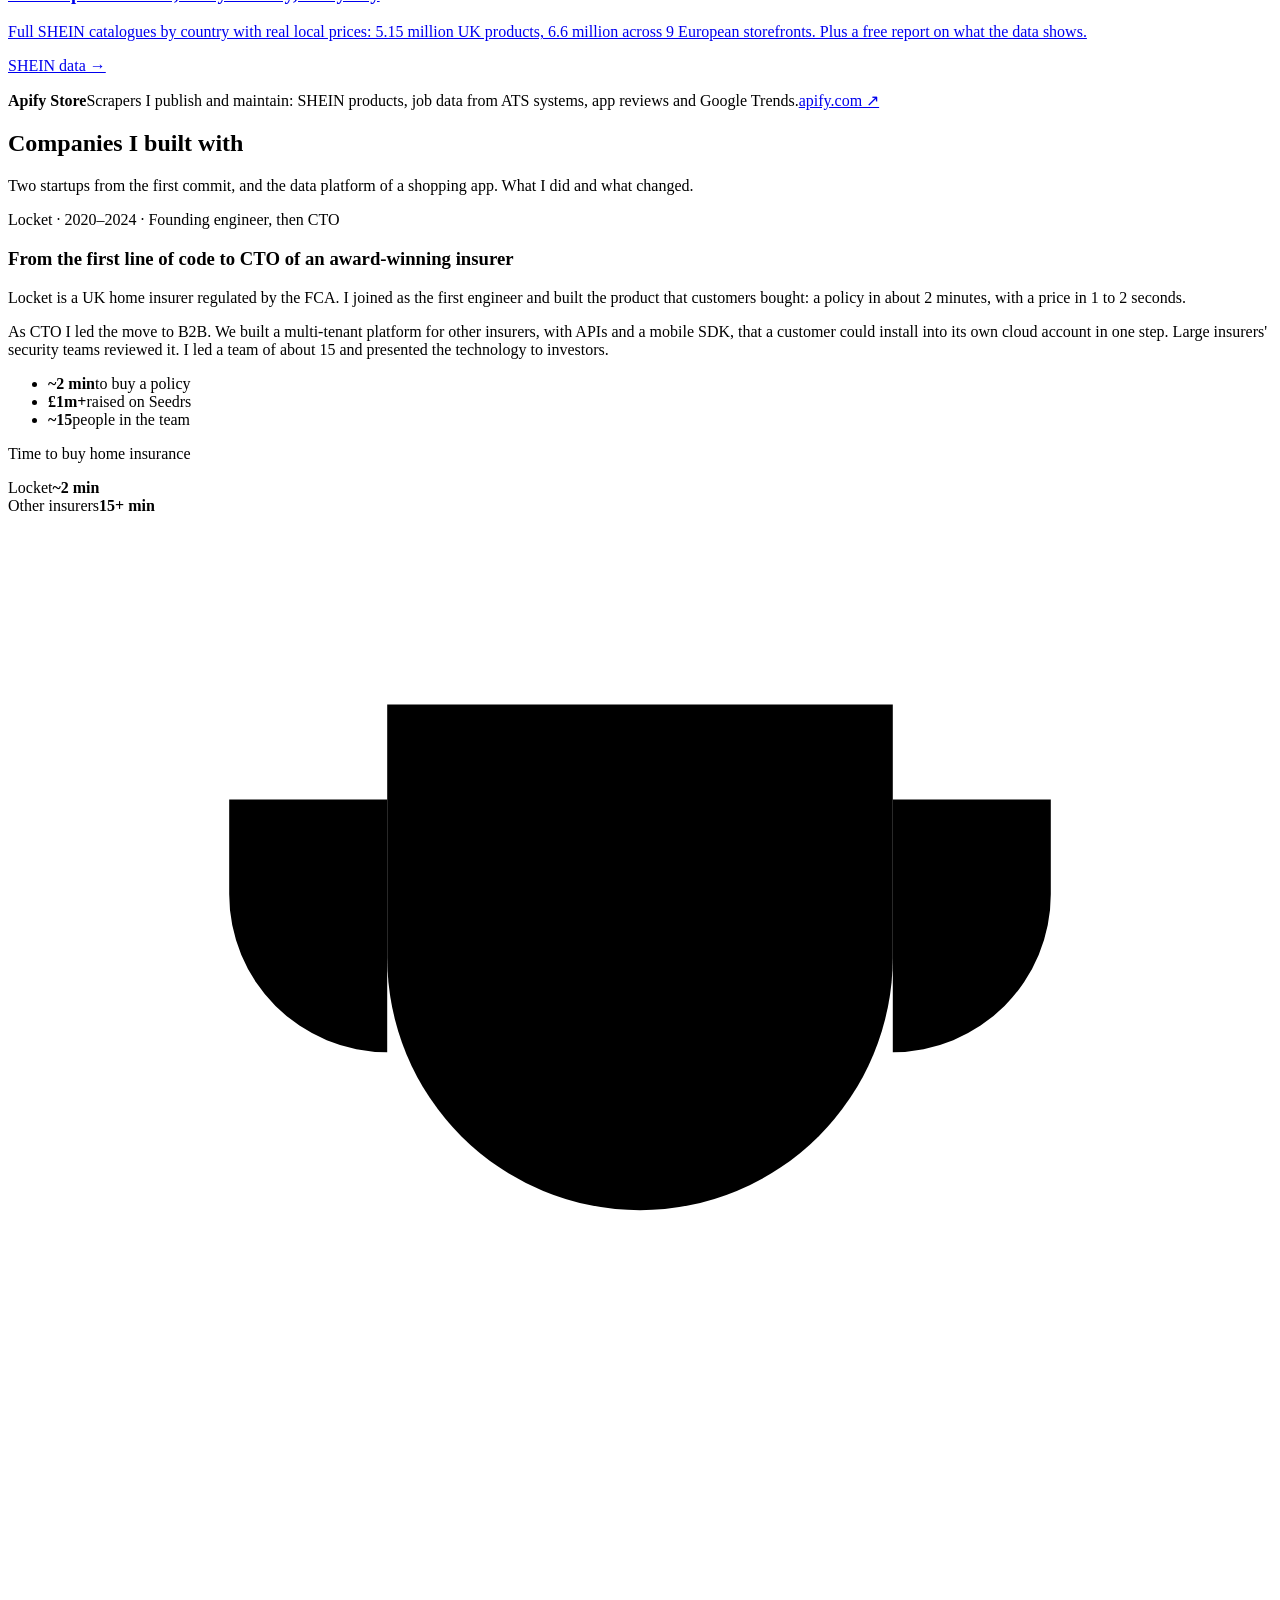
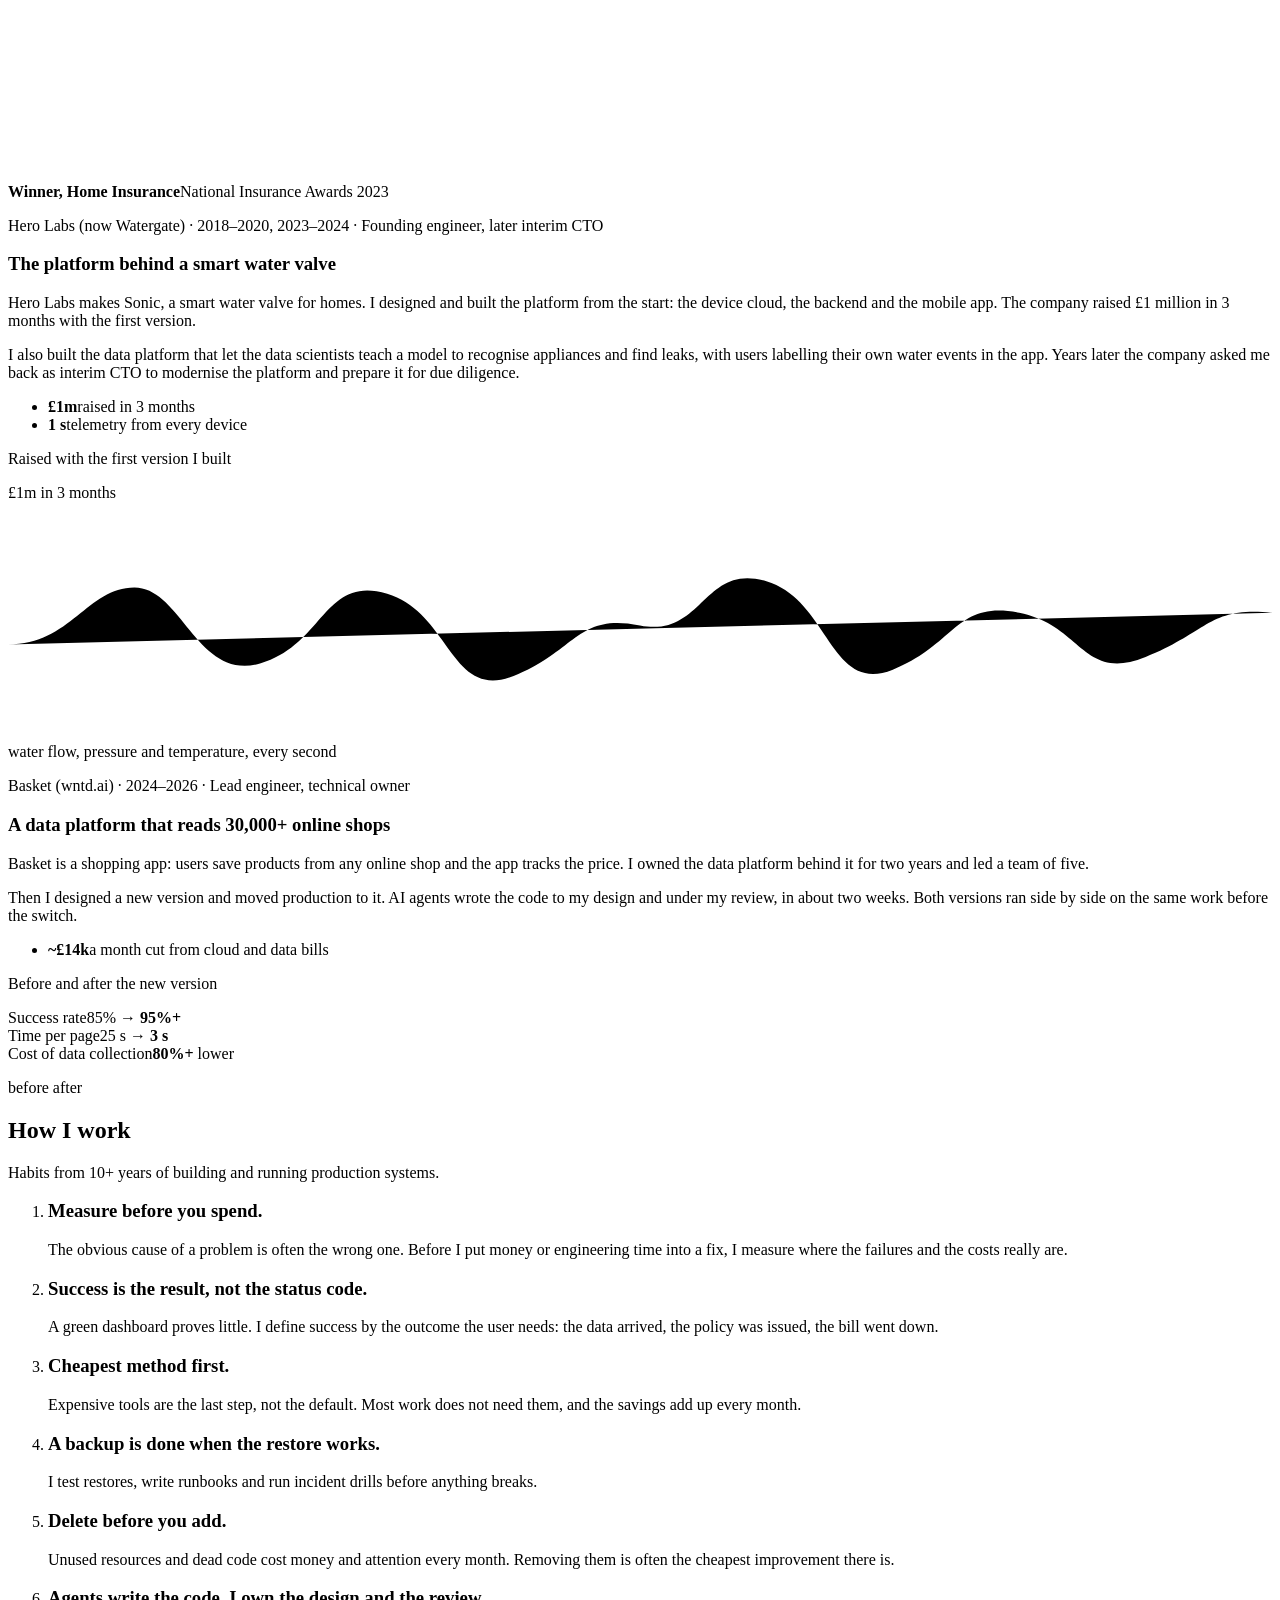
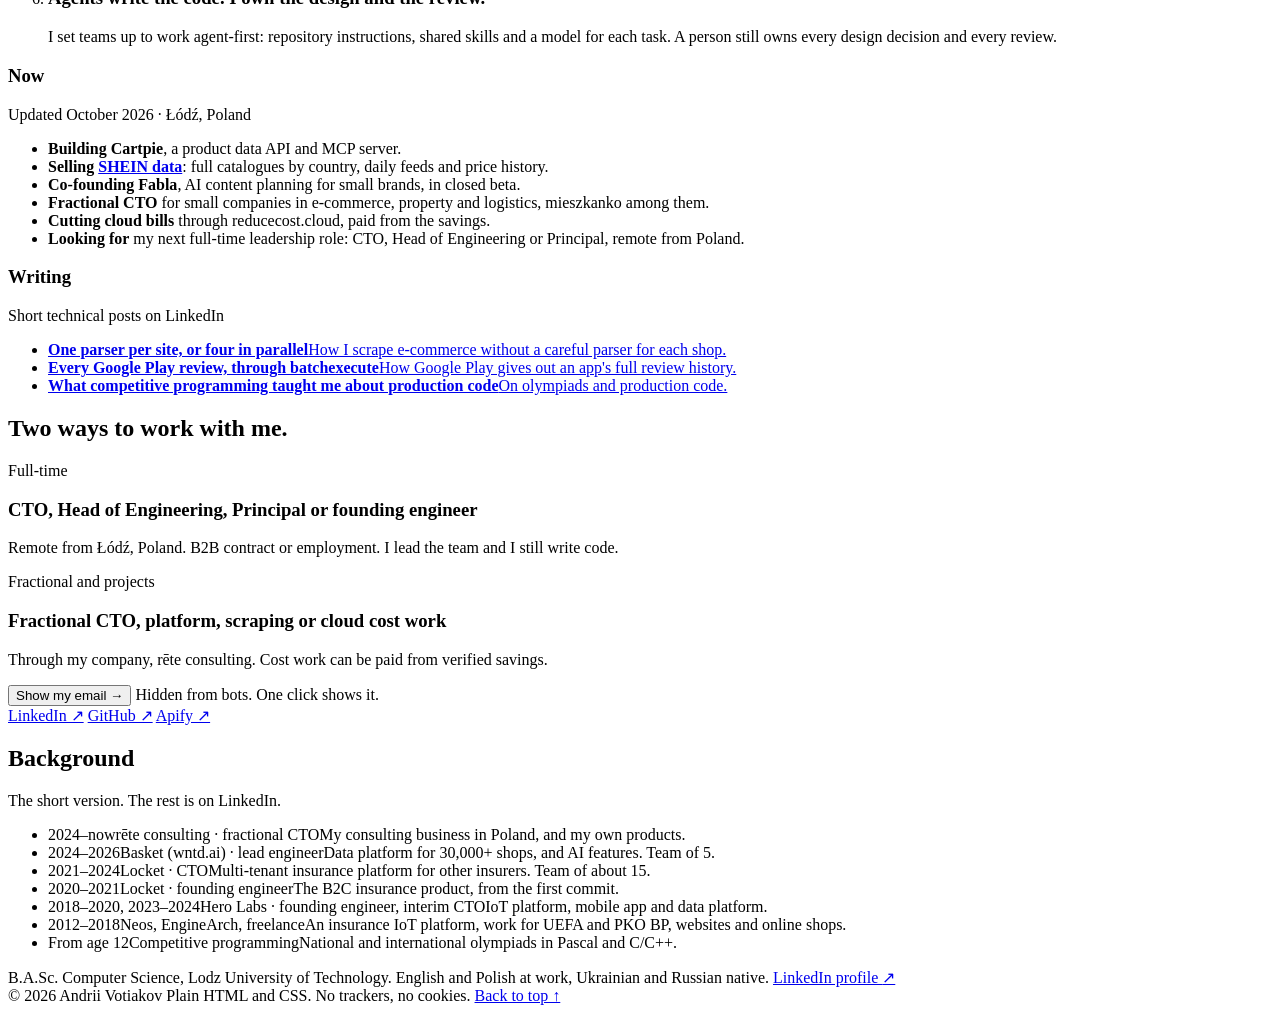
==== commit e9e20ae6: "SHEIN data page, home-page strip, social card and sitemap - /shein-data/: datasets, daily feeds, pri" ====
--- a/site/index.html
+++ b/site/index.html
@@ -32,7 +32,7 @@
   "image": "https://votiakov.com/assets/portrait.webp",
   "jobTitle": "Lead engineer and former CTO",
   "address": { "@type": "PostalAddress", "addressLocality": "Łódź", "addressCountry": "PL" },
-  "knowsAbout": ["Web data collection", "Cloud infrastructure", "AWS", "GCP", "Kubernetes", "Cloud cost optimisation", "LLM systems"],
+  "knowsAbout": ["Web data collection", "SHEIN product data", "E-commerce product data", "Cloud infrastructure", "AWS", "GCP", "Kubernetes", "Cloud cost optimisation", "LLM systems"],
   "sameAs": ["https://www.linkedin.com/in/andriivotiakov/", "https://github.com/votiakov", "https://apify.com/native_emblem"]
 }
 </script>
@@ -49,6 +49,7 @@
         <li class="opt"><a href="#work">Work</a></li>
         <li class="opt"><a href="#approach">Approach</a></li>
         <li class="opt"><a href="#now">Now</a></li>
+        <li class="opt"><a href="/shein-data/">SHEIN data</a></li>
         <li><a class="cta" href="#contact">Contact</a></li>
       </ul>
     </nav>
@@ -168,6 +169,14 @@
         </div>
       </a>
     </div>
+    <a class="feature" href="/shein-data/">
+      <div>
+        <span class="k">Datasets · daily feeds · price history</span>
+        <h3>SHEIN product data, every country, every day</h3>
+        <p>Full SHEIN catalogues by country with real local prices: 5.15 million UK products, 6.6 million across 9 European storefronts. Plus a free report on what the data shows.</p>
+      </div>
+      <span class="go">SHEIN data →</span>
+    </a>
     <p class="also"><b>Apify Store</b><span>Scrapers I publish and maintain: SHEIN products, job data from ATS systems, app reviews and Google Trends.</span><a href="https://apify.com/native_emblem" rel="noopener">apify.com ↗</a></p>
   </div>
 </section>
@@ -272,6 +281,7 @@
       <p class="when">Updated October 2026 · Łódź, Poland</p>
       <ul class="now">
         <li><span><b>Building Cartpie</b>, a product data API and MCP server.</span></li>
+        <li><span><b>Selling <a href="/shein-data/">SHEIN data</a></b>: full catalogues by country, daily feeds and price history.</span></li>
         <li><span><b>Co-founding Fabla</b>, AI content planning for small brands, in closed beta.</span></li>
         <li><span><b>Fractional CTO</b> for small companies in e-commerce, property and logistics, mieszkanko among them.</span></li>
         <li><span><b>Cutting cloud bills</b> through reducecost.cloud, paid from the savings.</span></li>
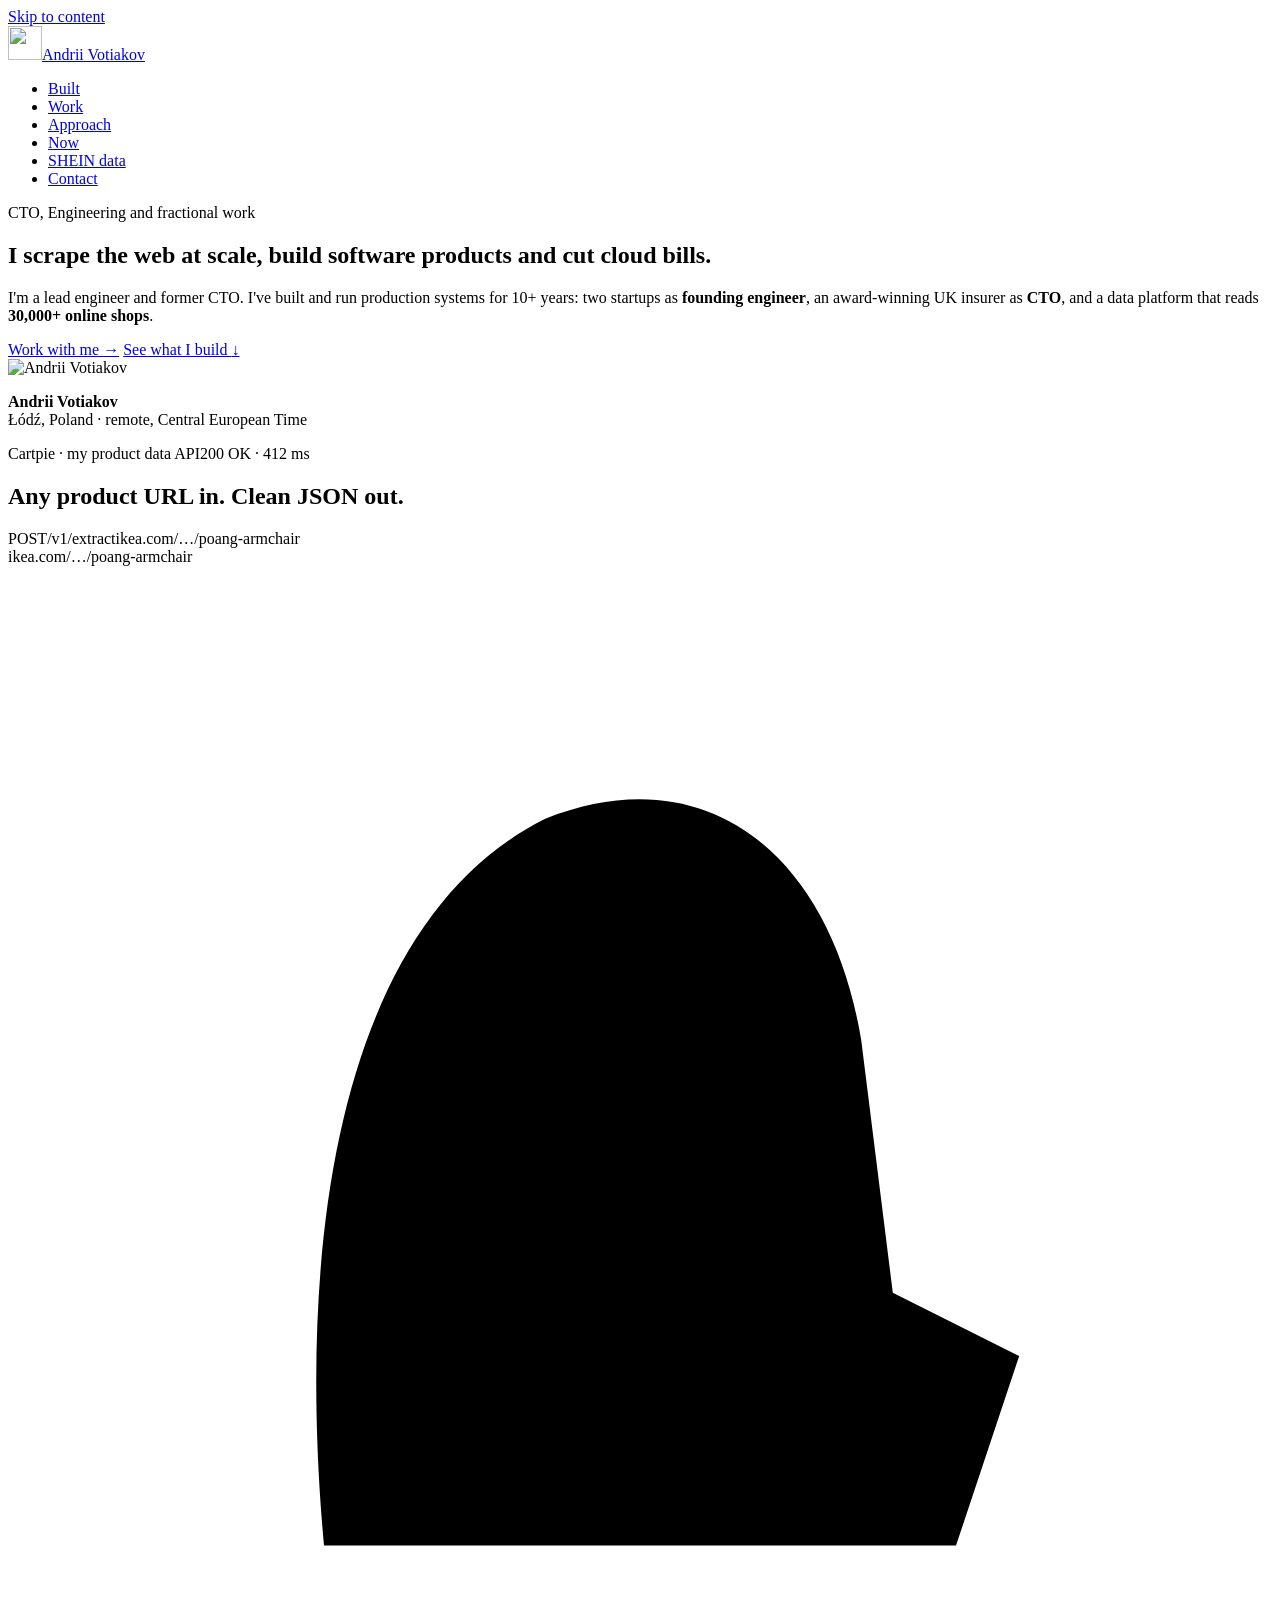
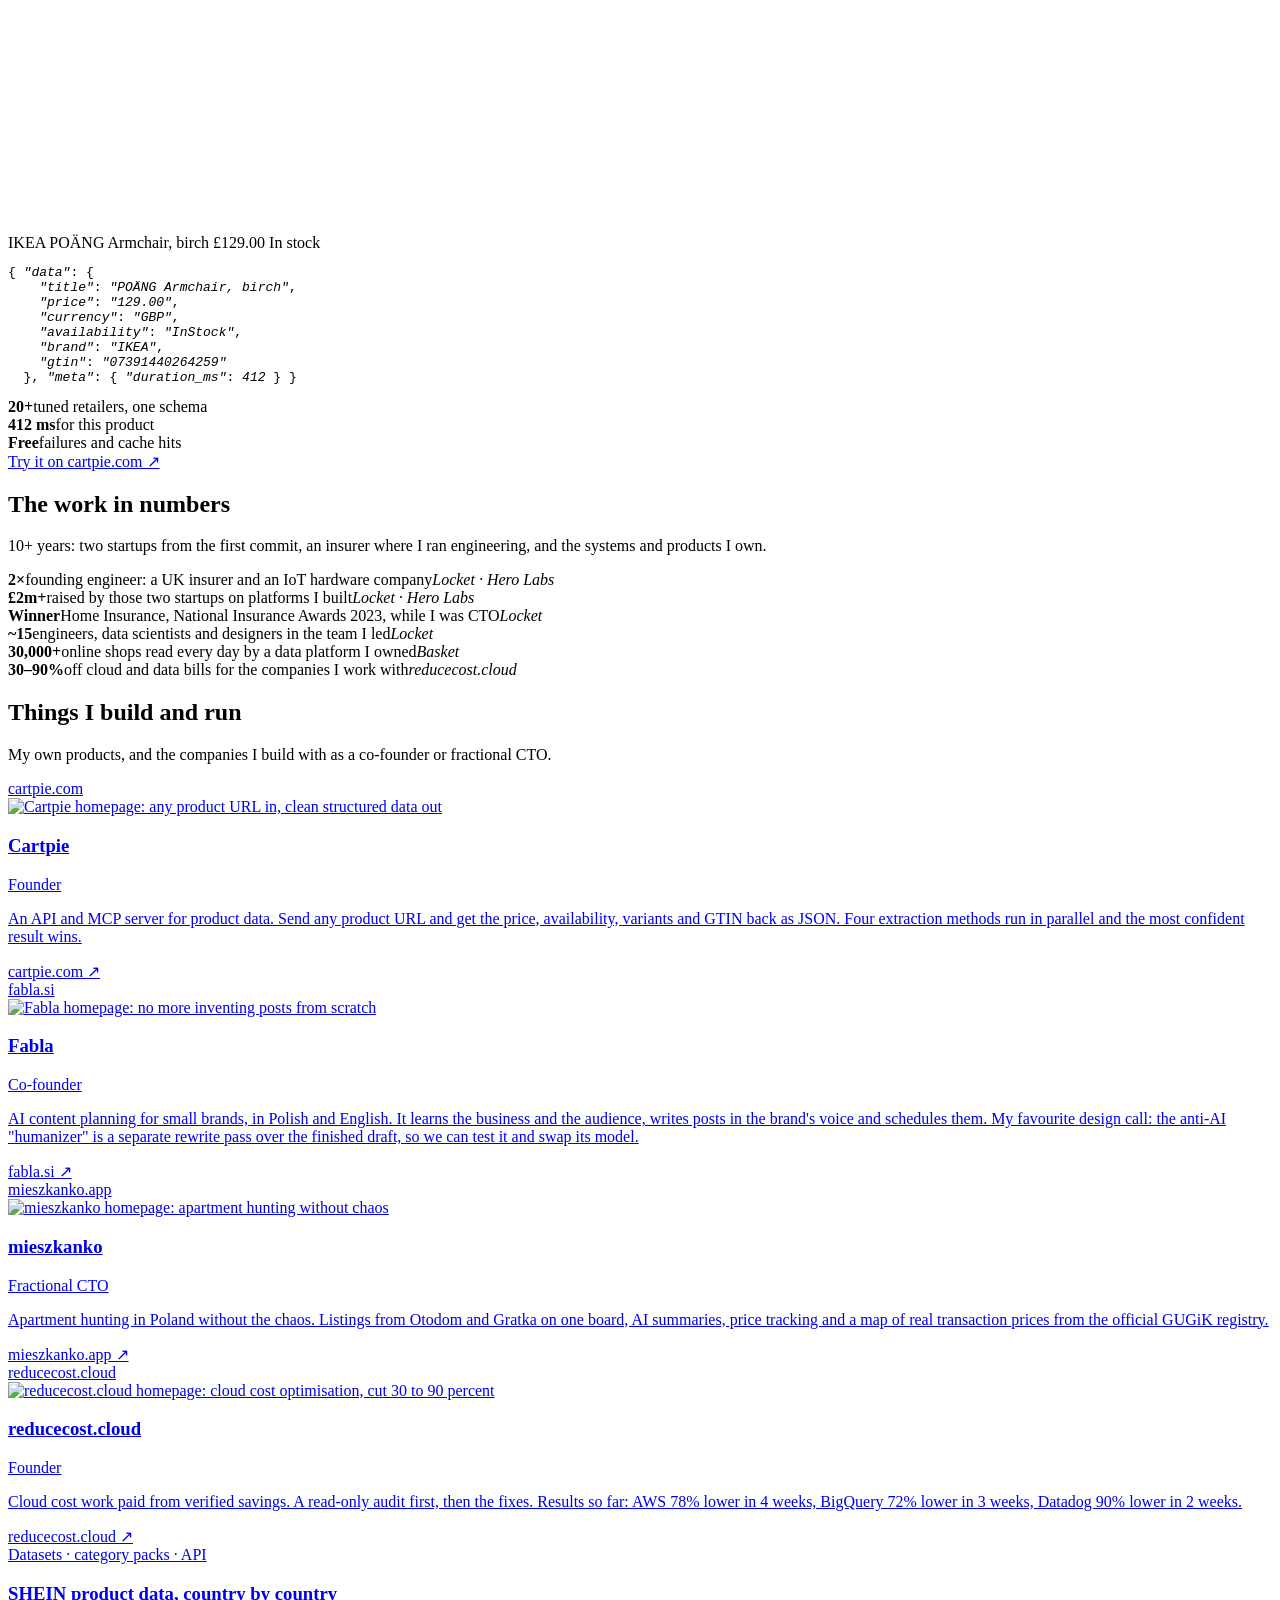
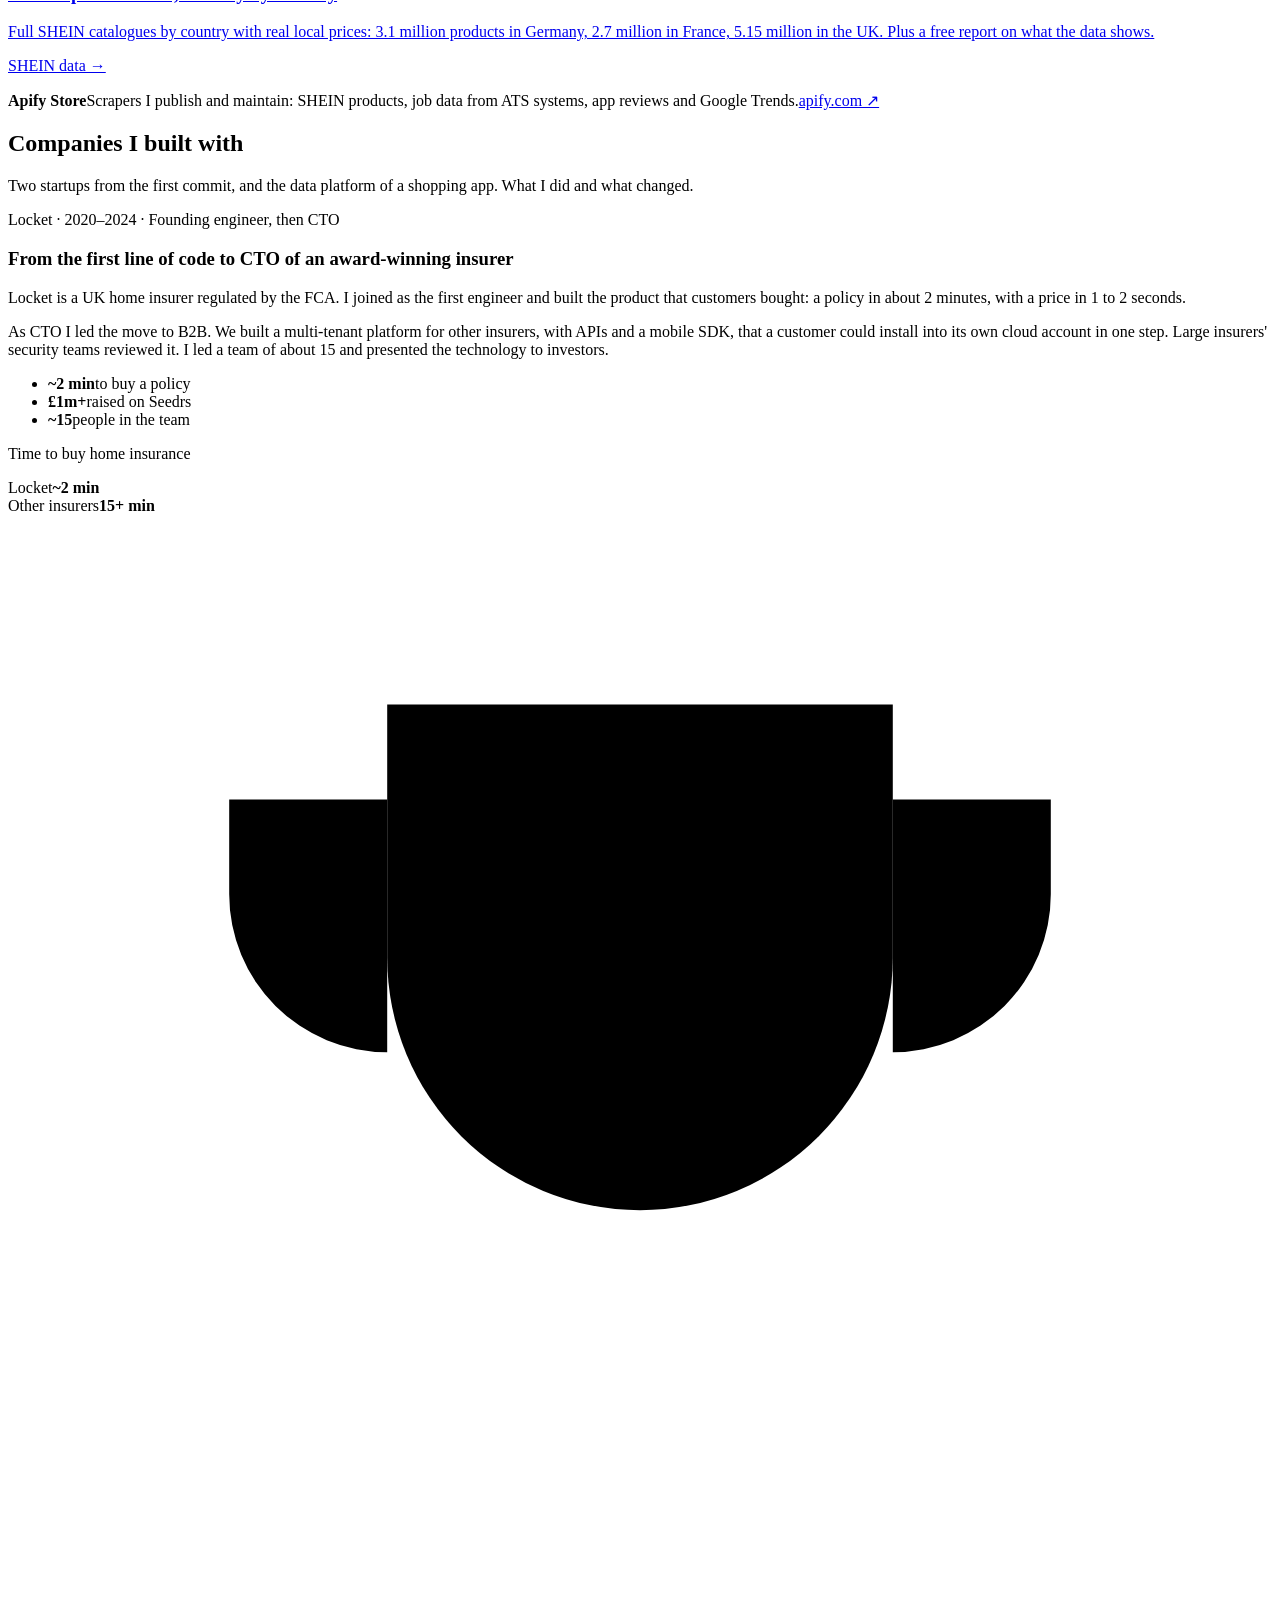
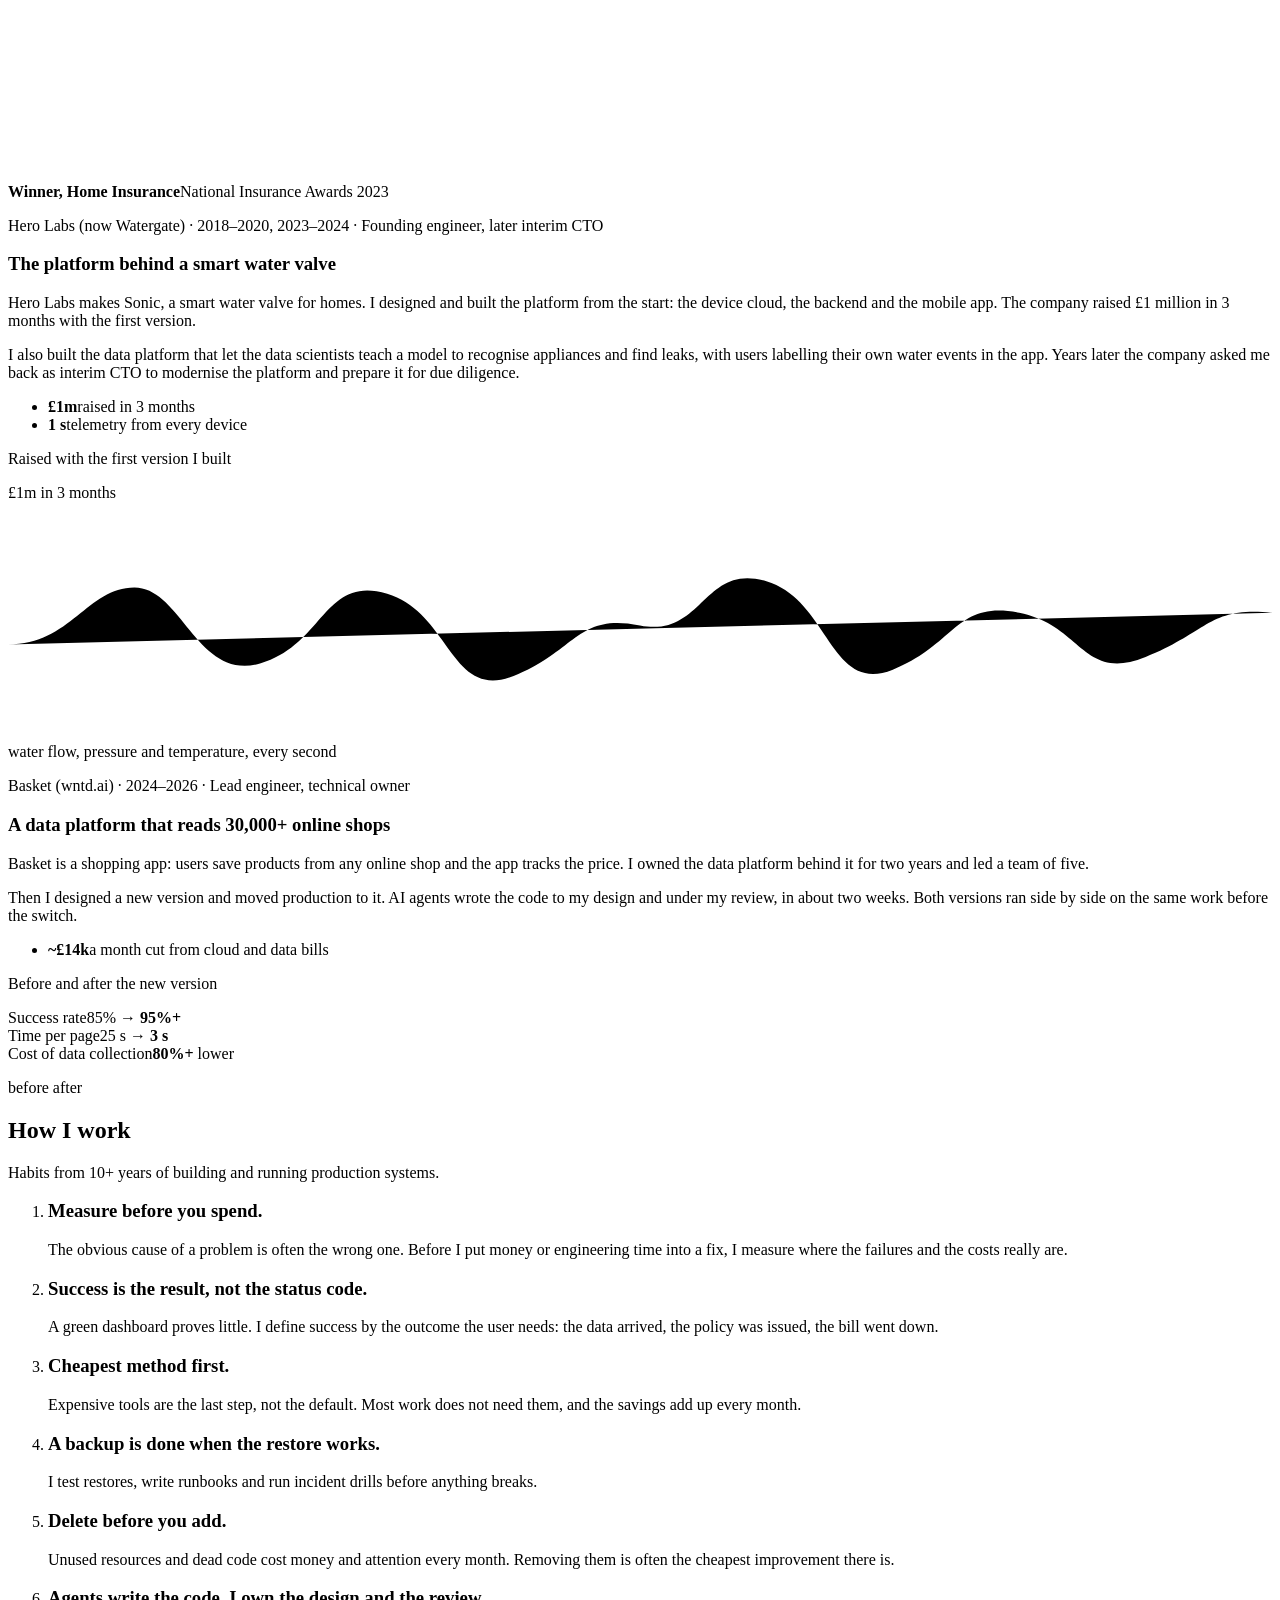
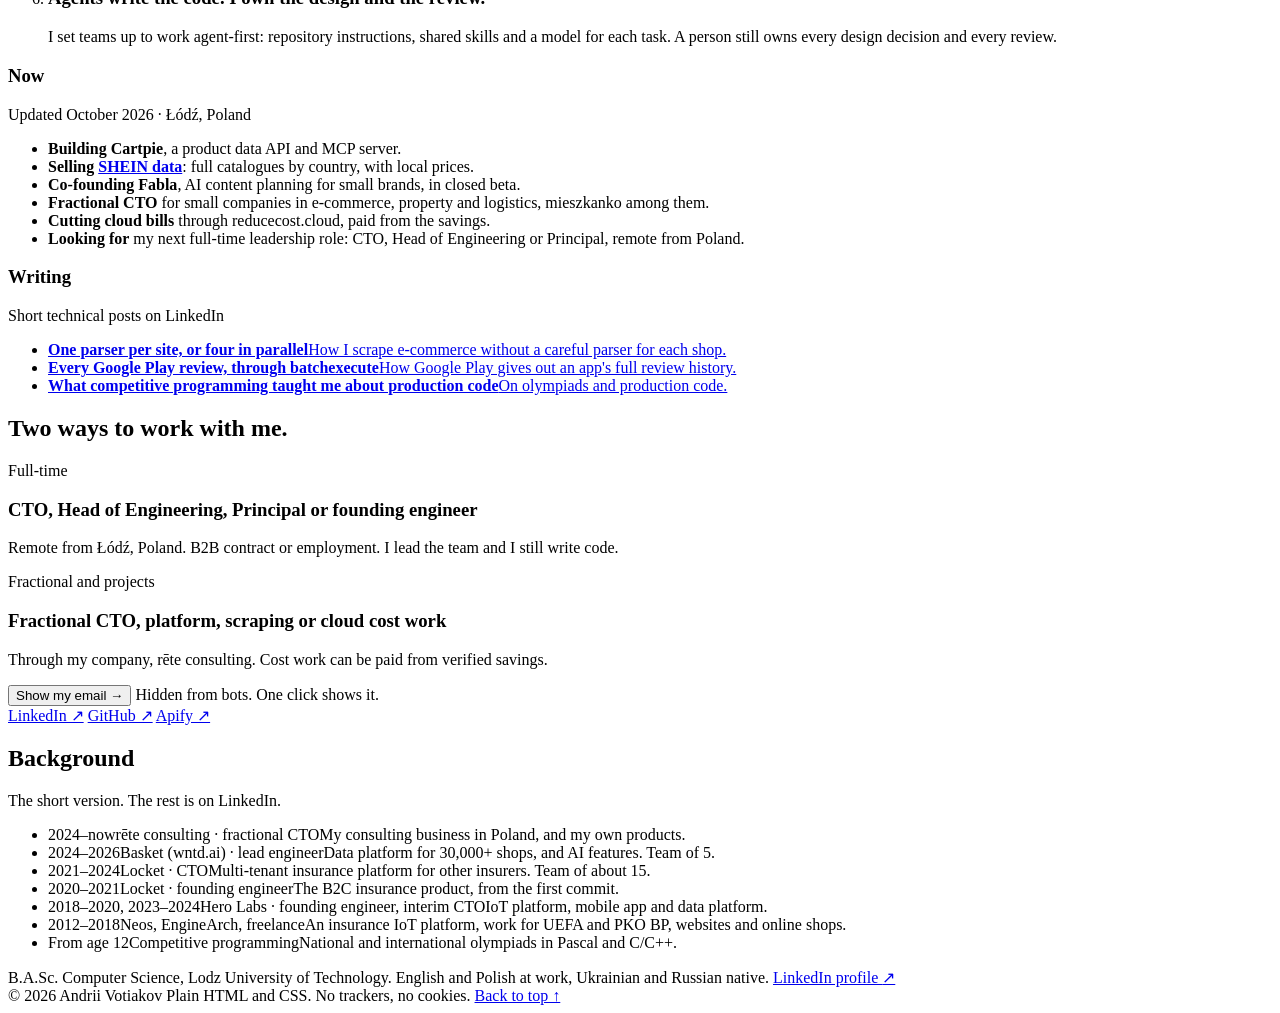
==== commit dee661bc: "SHEIN data page: price per delivery, drop daily feeds and price history, lead with Germany and Franc" ====
--- a/site/index.html
+++ b/site/index.html
@@ -171,9 +171,9 @@
     </div>
     <a class="feature" href="/shein-data/">
       <div>
-        <span class="k">Datasets · daily feeds · price history</span>
-        <h3>SHEIN product data, every country, every day</h3>
-        <p>Full SHEIN catalogues by country with real local prices: 5.15 million UK products, 6.6 million across 9 European storefronts. Plus a free report on what the data shows.</p>
+        <span class="k">Datasets · category packs · API</span>
+        <h3>SHEIN product data, country by country</h3>
+        <p>Full SHEIN catalogues by country with real local prices: 3.1 million products in Germany, 2.7 million in France, 5.15 million in the UK. Plus a free report on what the data shows.</p>
       </div>
       <span class="go">SHEIN data →</span>
     </a>
@@ -281,7 +281,7 @@
       <p class="when">Updated October 2026 · Łódź, Poland</p>
       <ul class="now">
         <li><span><b>Building Cartpie</b>, a product data API and MCP server.</span></li>
-        <li><span><b>Selling <a href="/shein-data/">SHEIN data</a></b>: full catalogues by country, daily feeds and price history.</span></li>
+        <li><span><b>Selling <a href="/shein-data/">SHEIN data</a></b>: full catalogues by country, with local prices.</span></li>
         <li><span><b>Co-founding Fabla</b>, AI content planning for small brands, in closed beta.</span></li>
         <li><span><b>Fractional CTO</b> for small companies in e-commerce, property and logistics, mieszkanko among them.</span></li>
         <li><span><b>Cutting cloud bills</b> through reducecost.cloud, paid from the savings.</span></li>
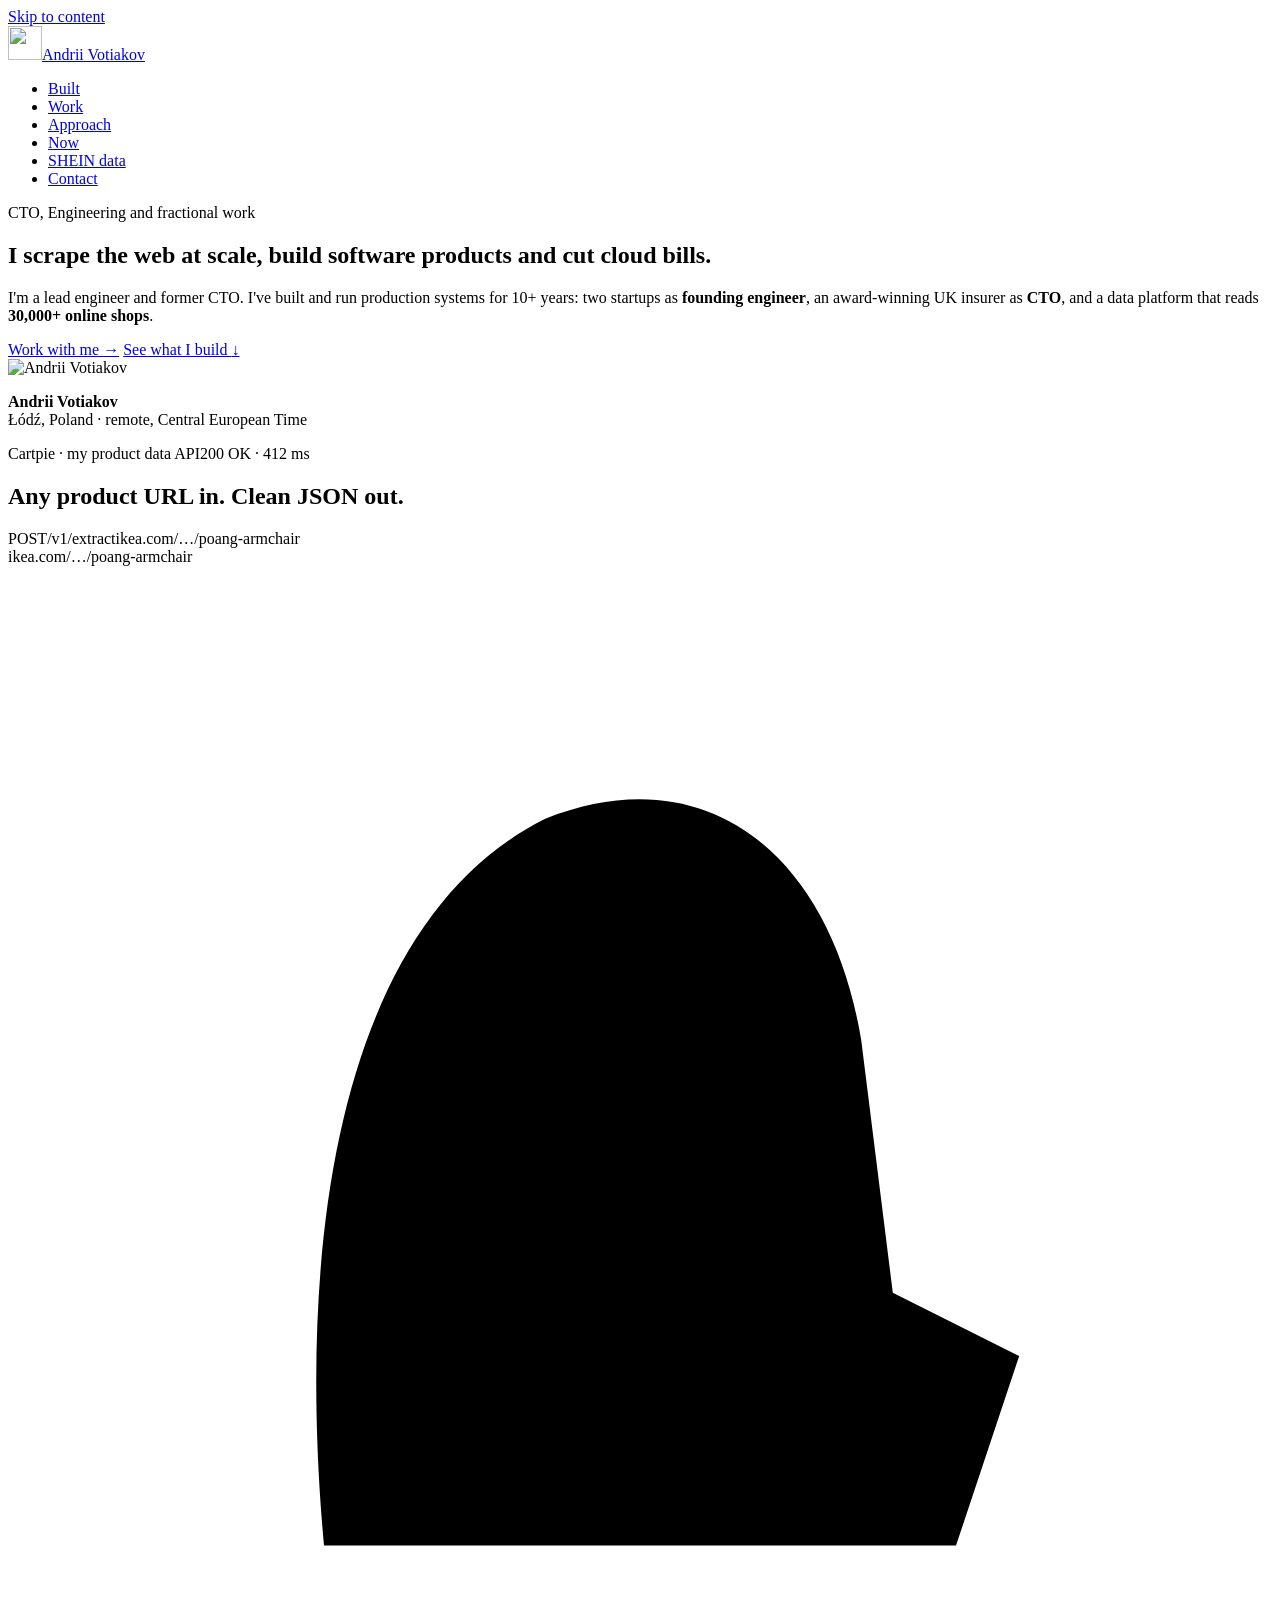
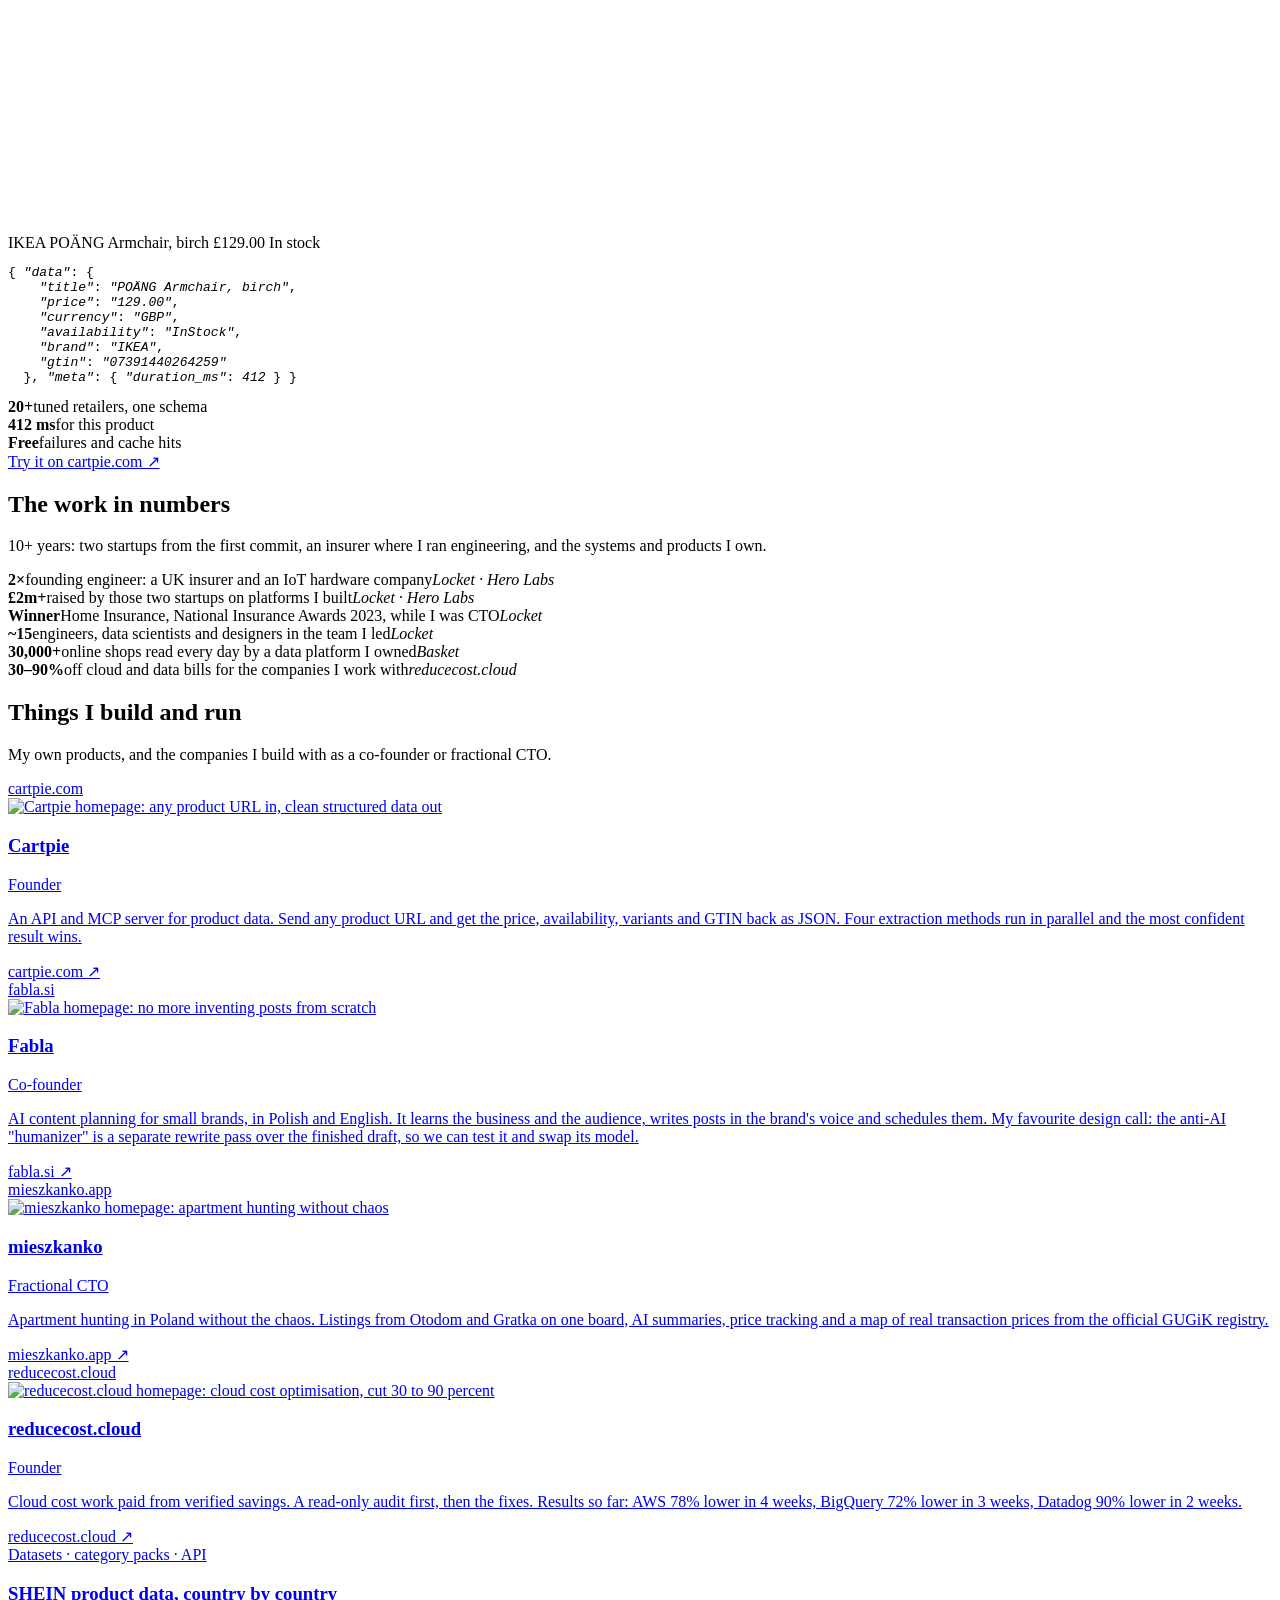
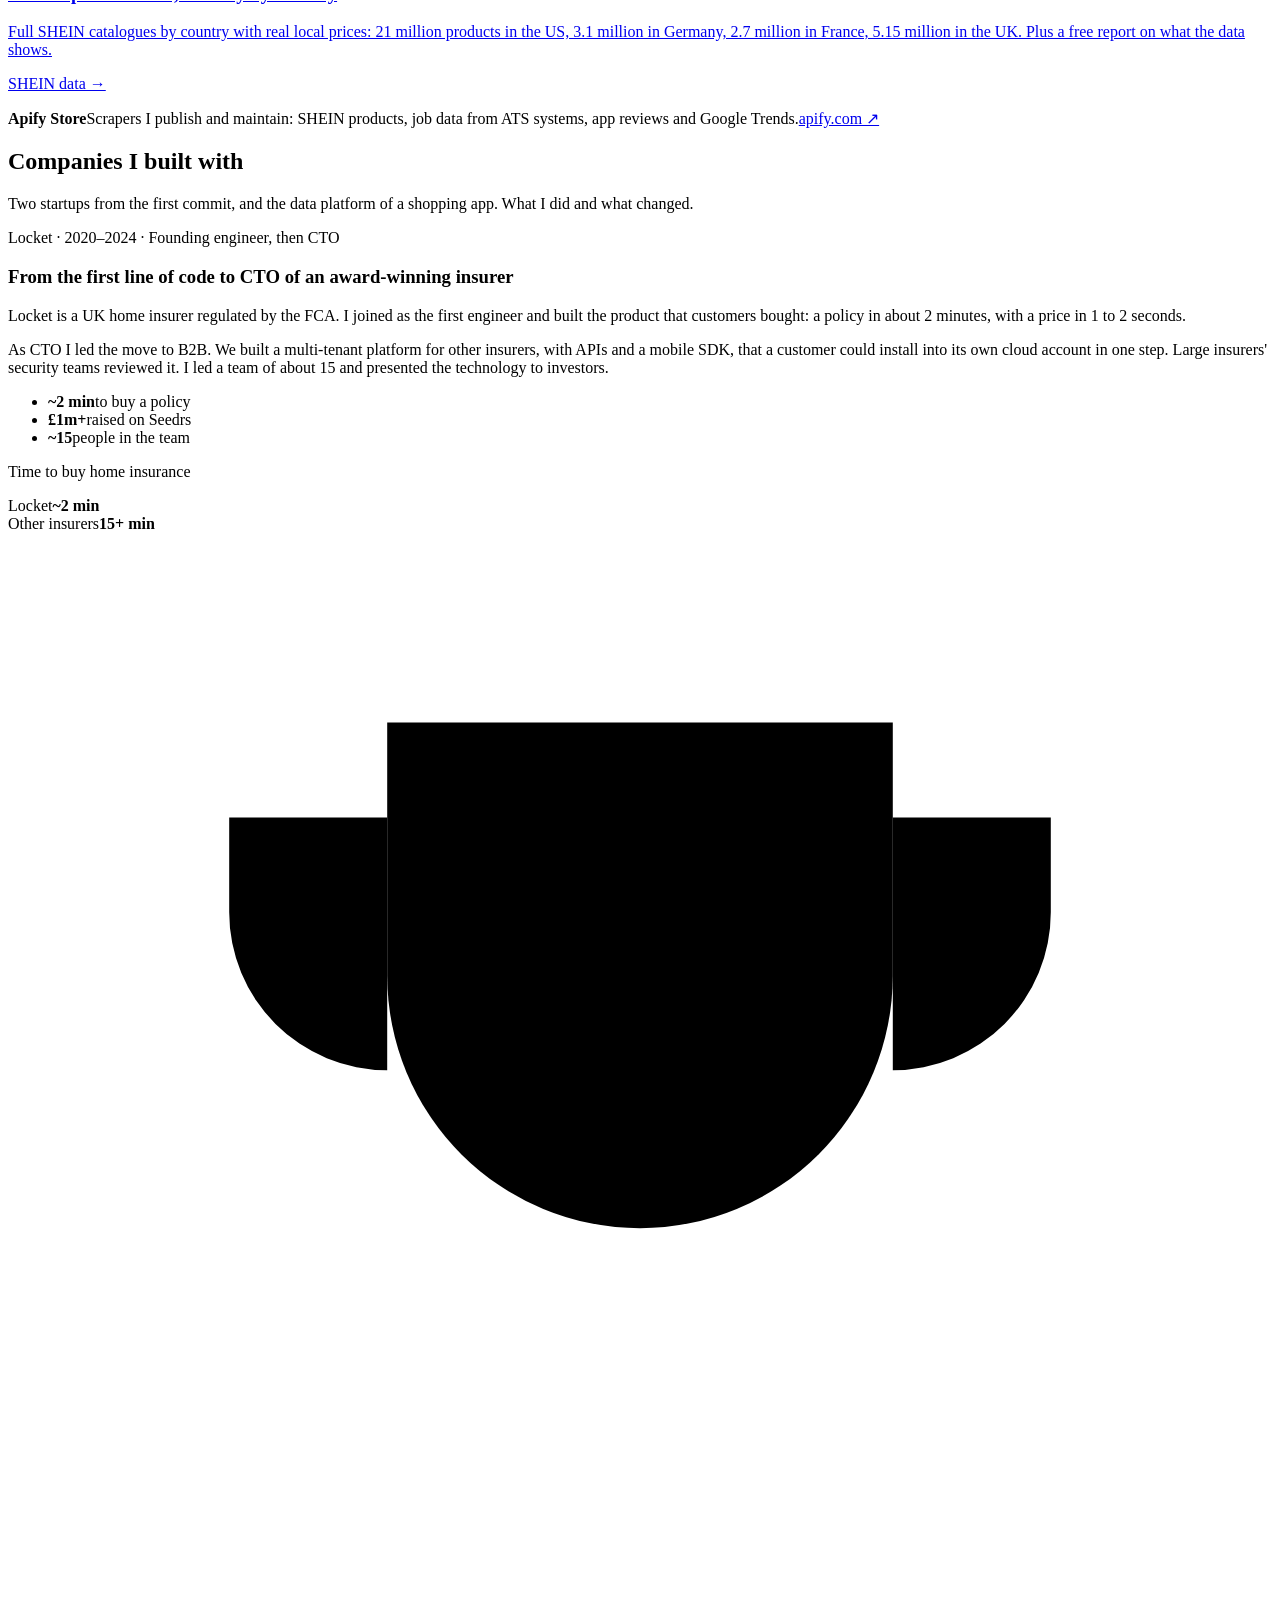
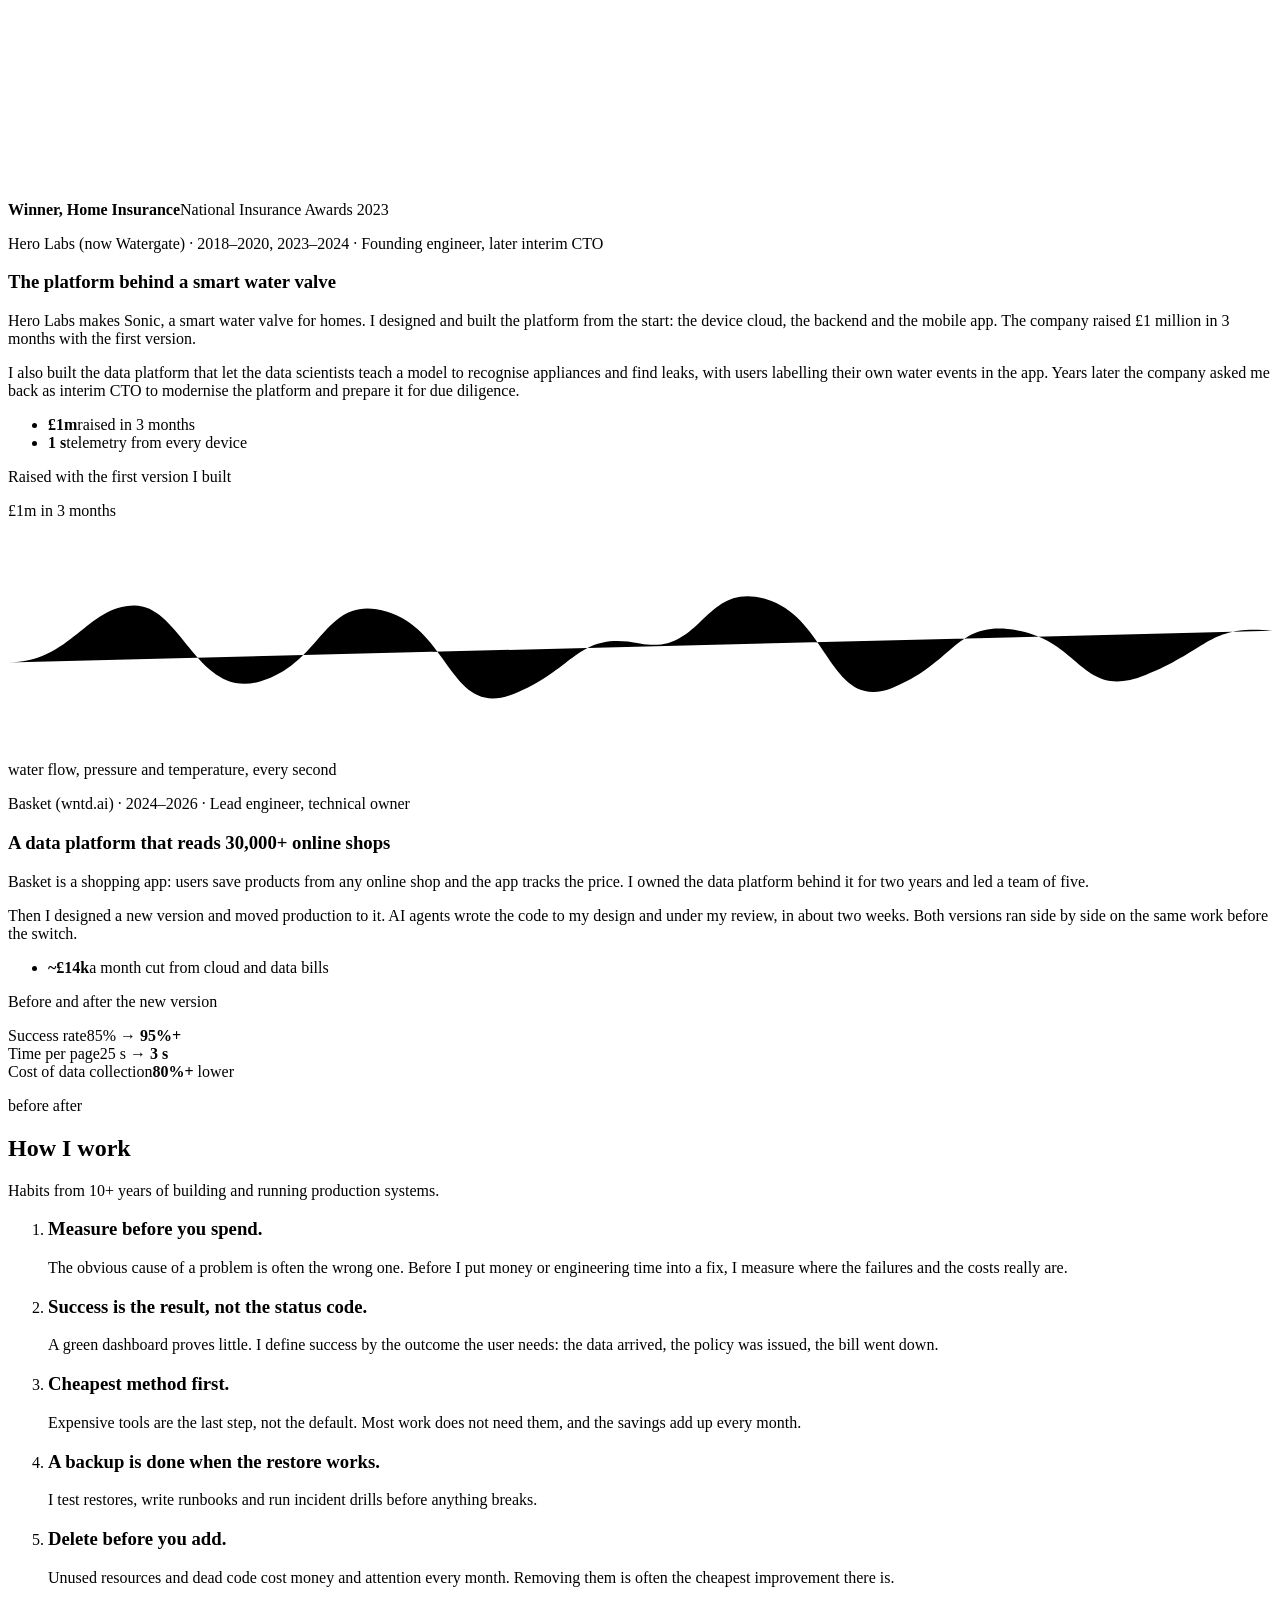
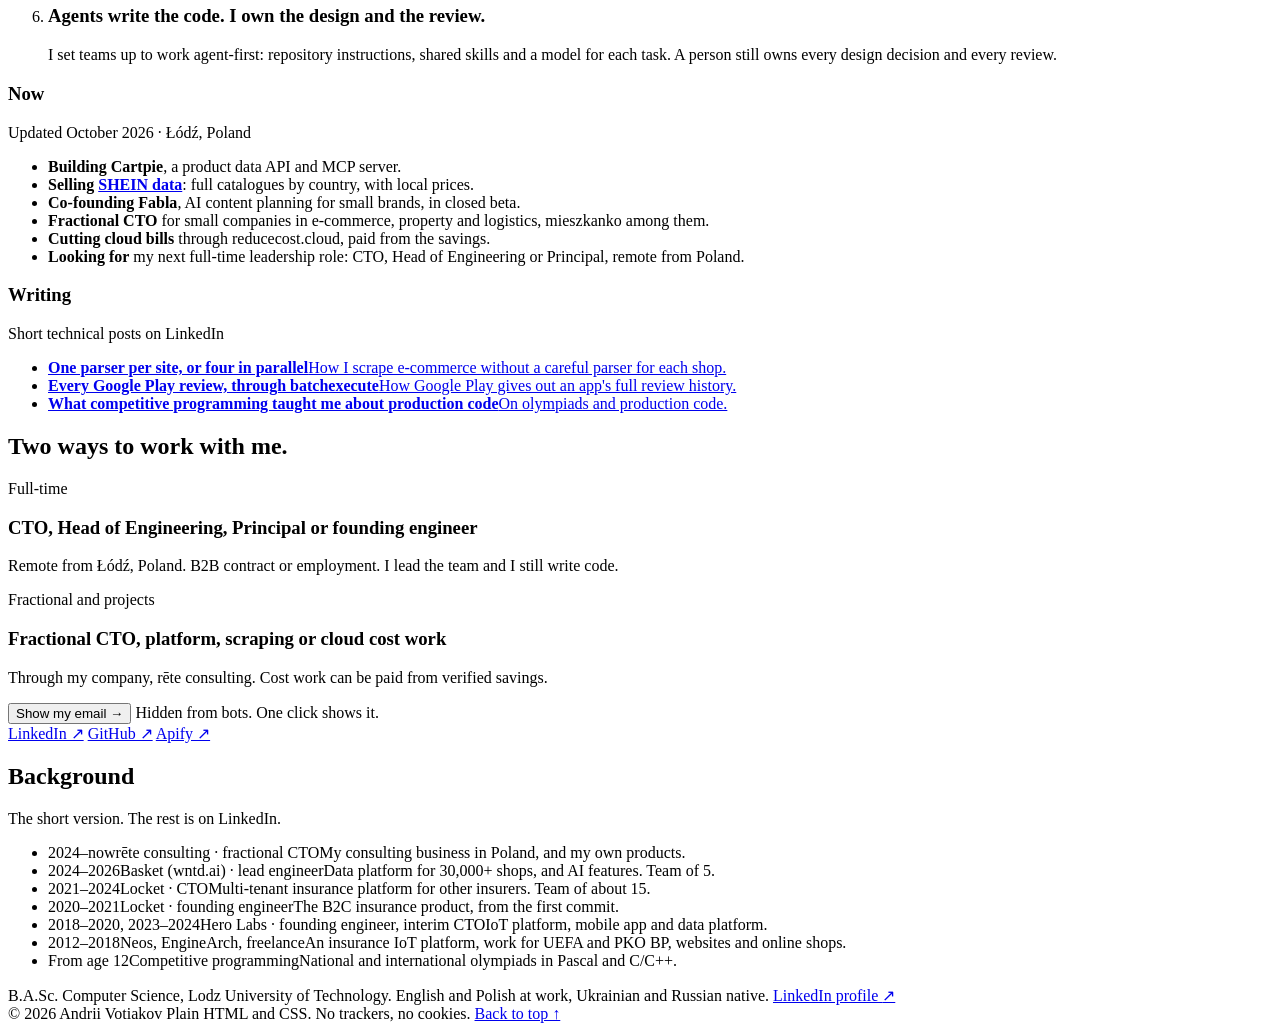
==== commit 2a9f89ac: "SHEIN data: US catalogue (21M products) and free US sample; drop the changes-file and future-deliver" ====
--- a/site/index.html
+++ b/site/index.html
@@ -173,7 +173,7 @@
       <div>
         <span class="k">Datasets · category packs · API</span>
         <h3>SHEIN product data, country by country</h3>
-        <p>Full SHEIN catalogues by country with real local prices: 3.1 million products in Germany, 2.7 million in France, 5.15 million in the UK. Plus a free report on what the data shows.</p>
+        <p>Full SHEIN catalogues by country with real local prices: 21 million products in the US, 3.1 million in Germany, 2.7 million in France, 5.15 million in the UK. Plus a free report on what the data shows.</p>
       </div>
       <span class="go">SHEIN data →</span>
     </a>
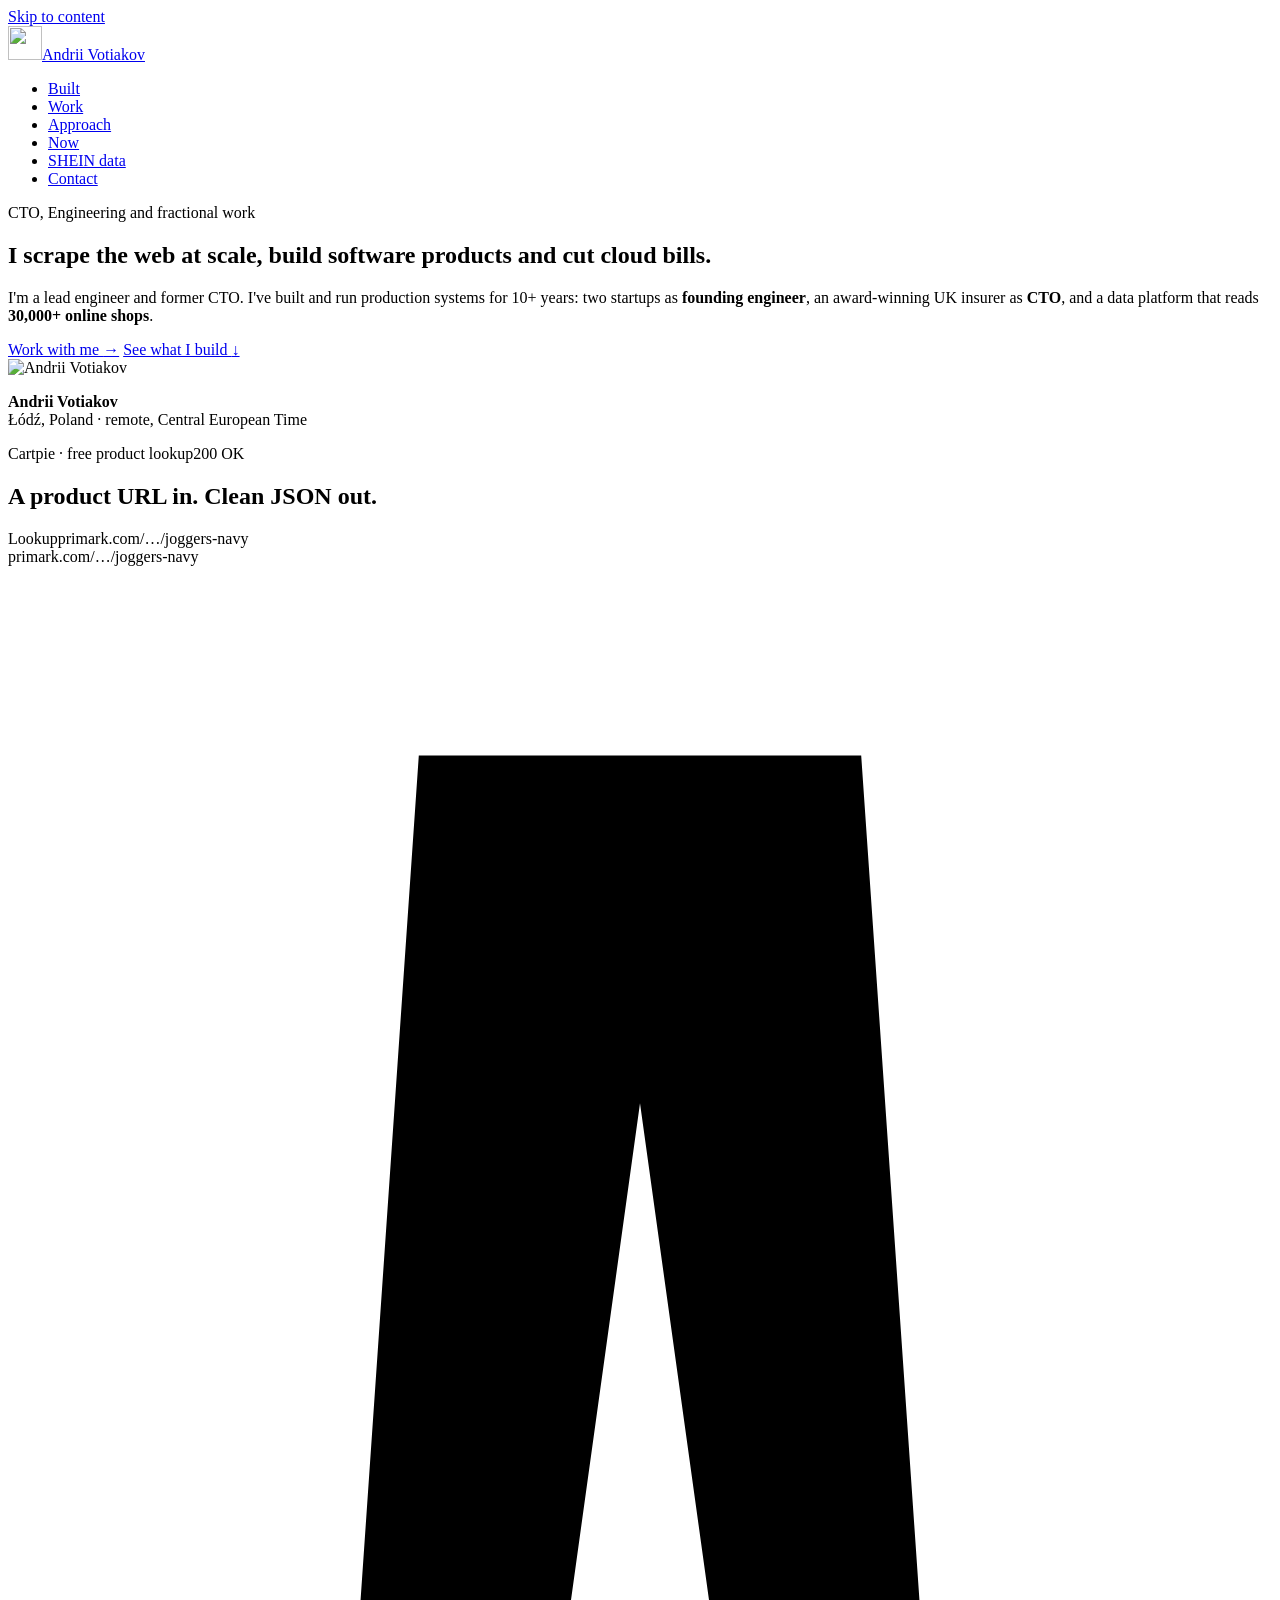
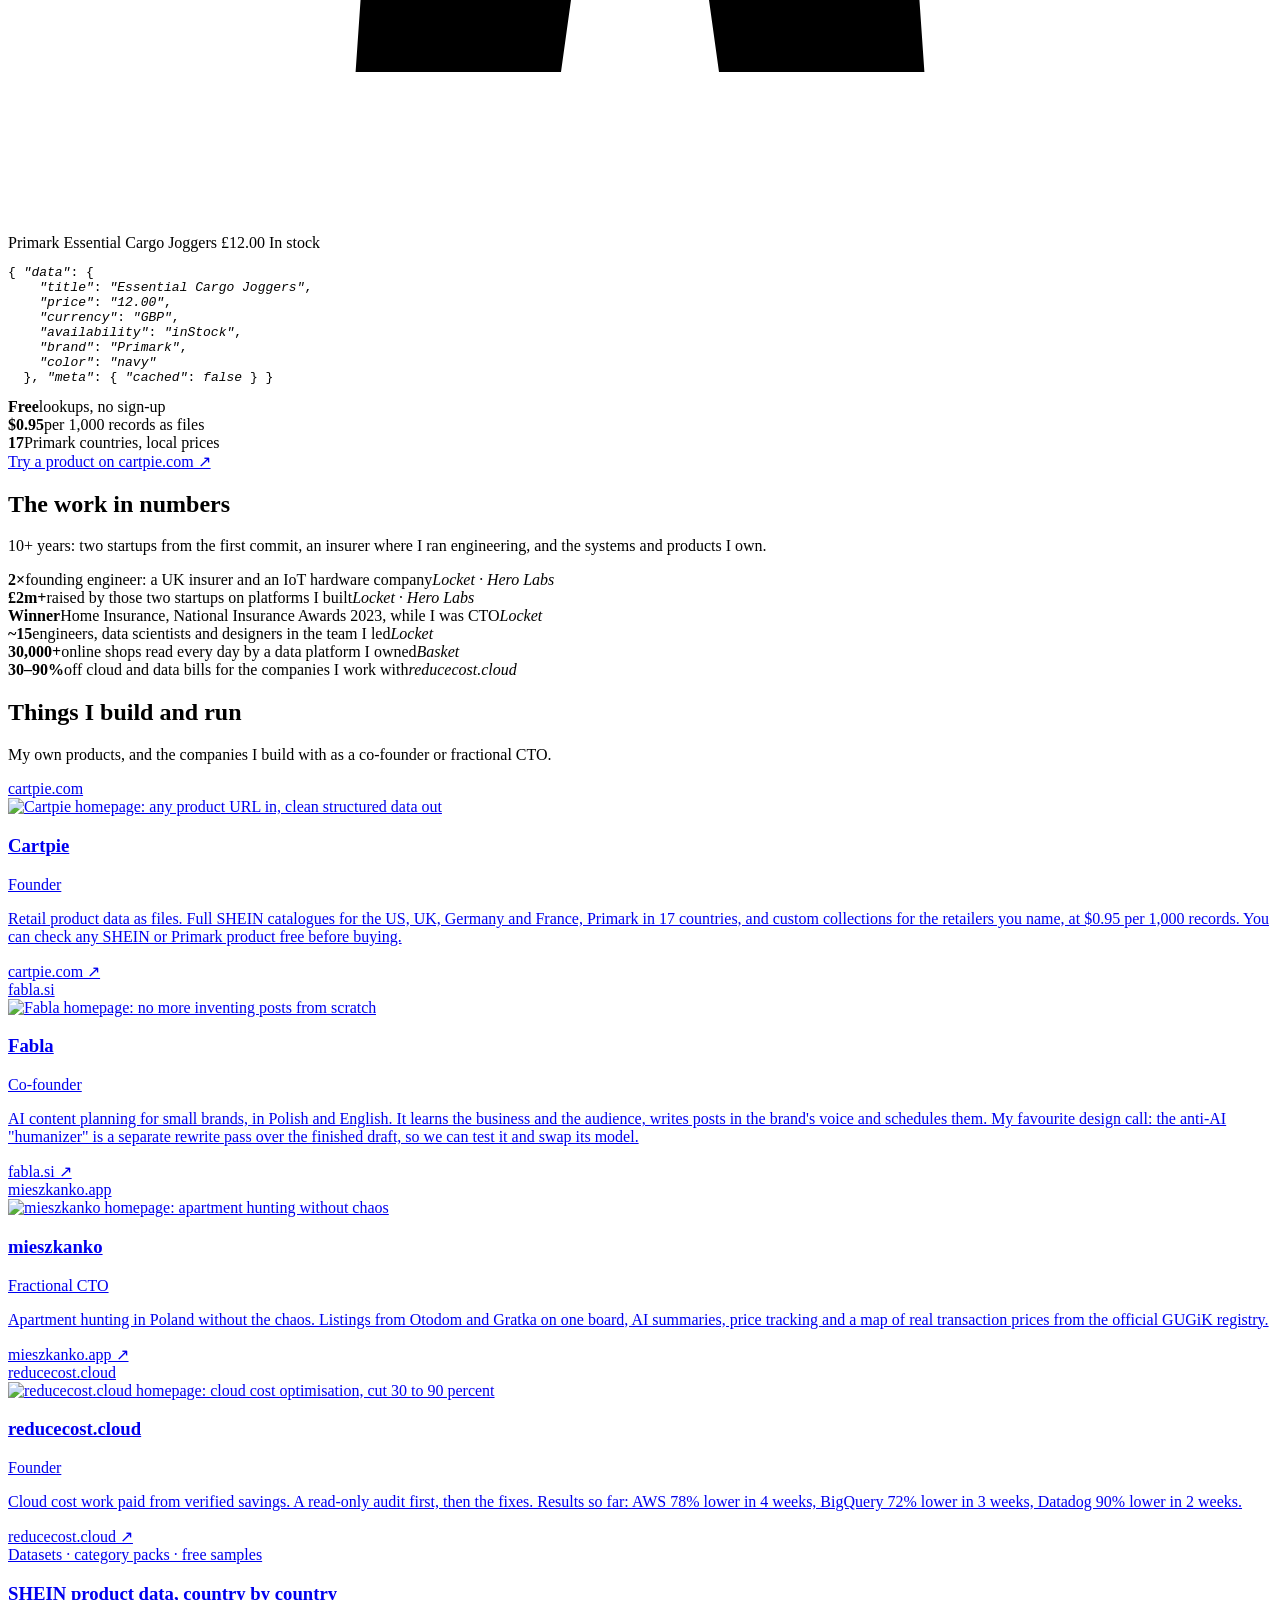
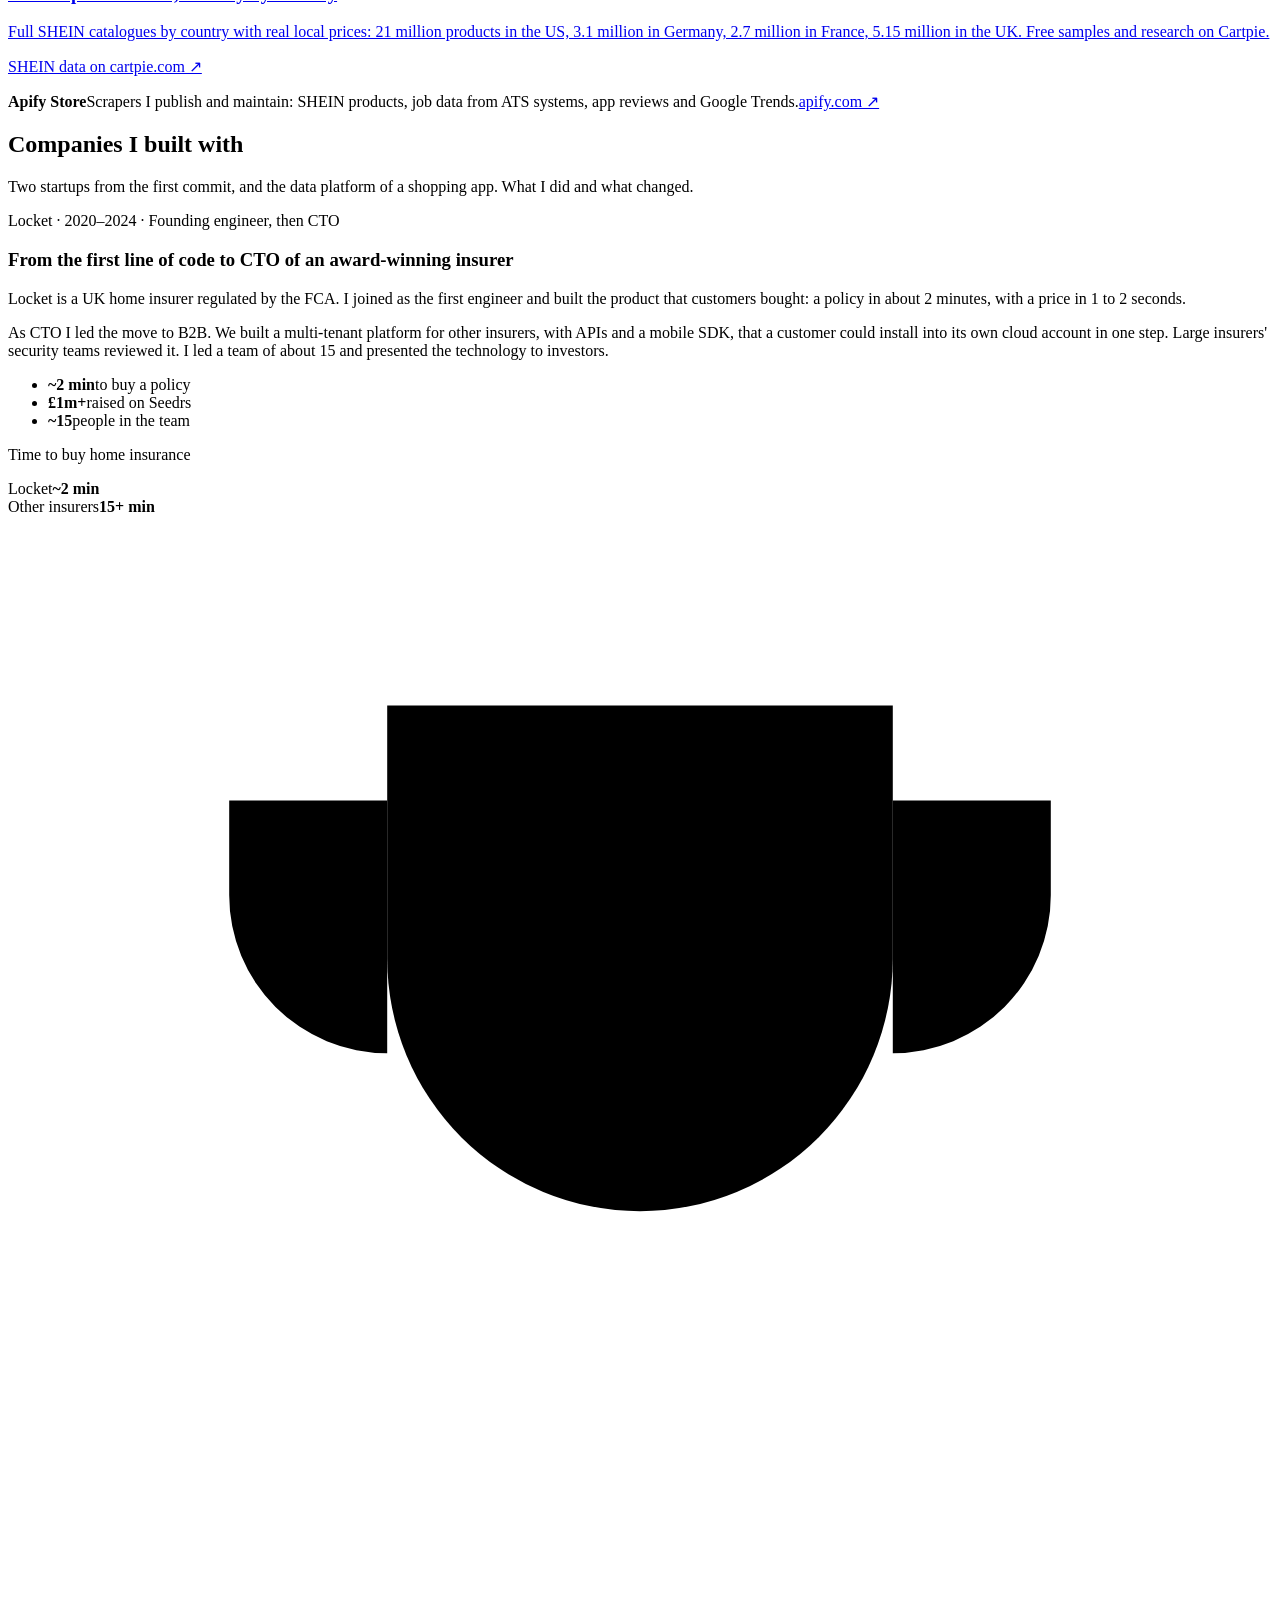
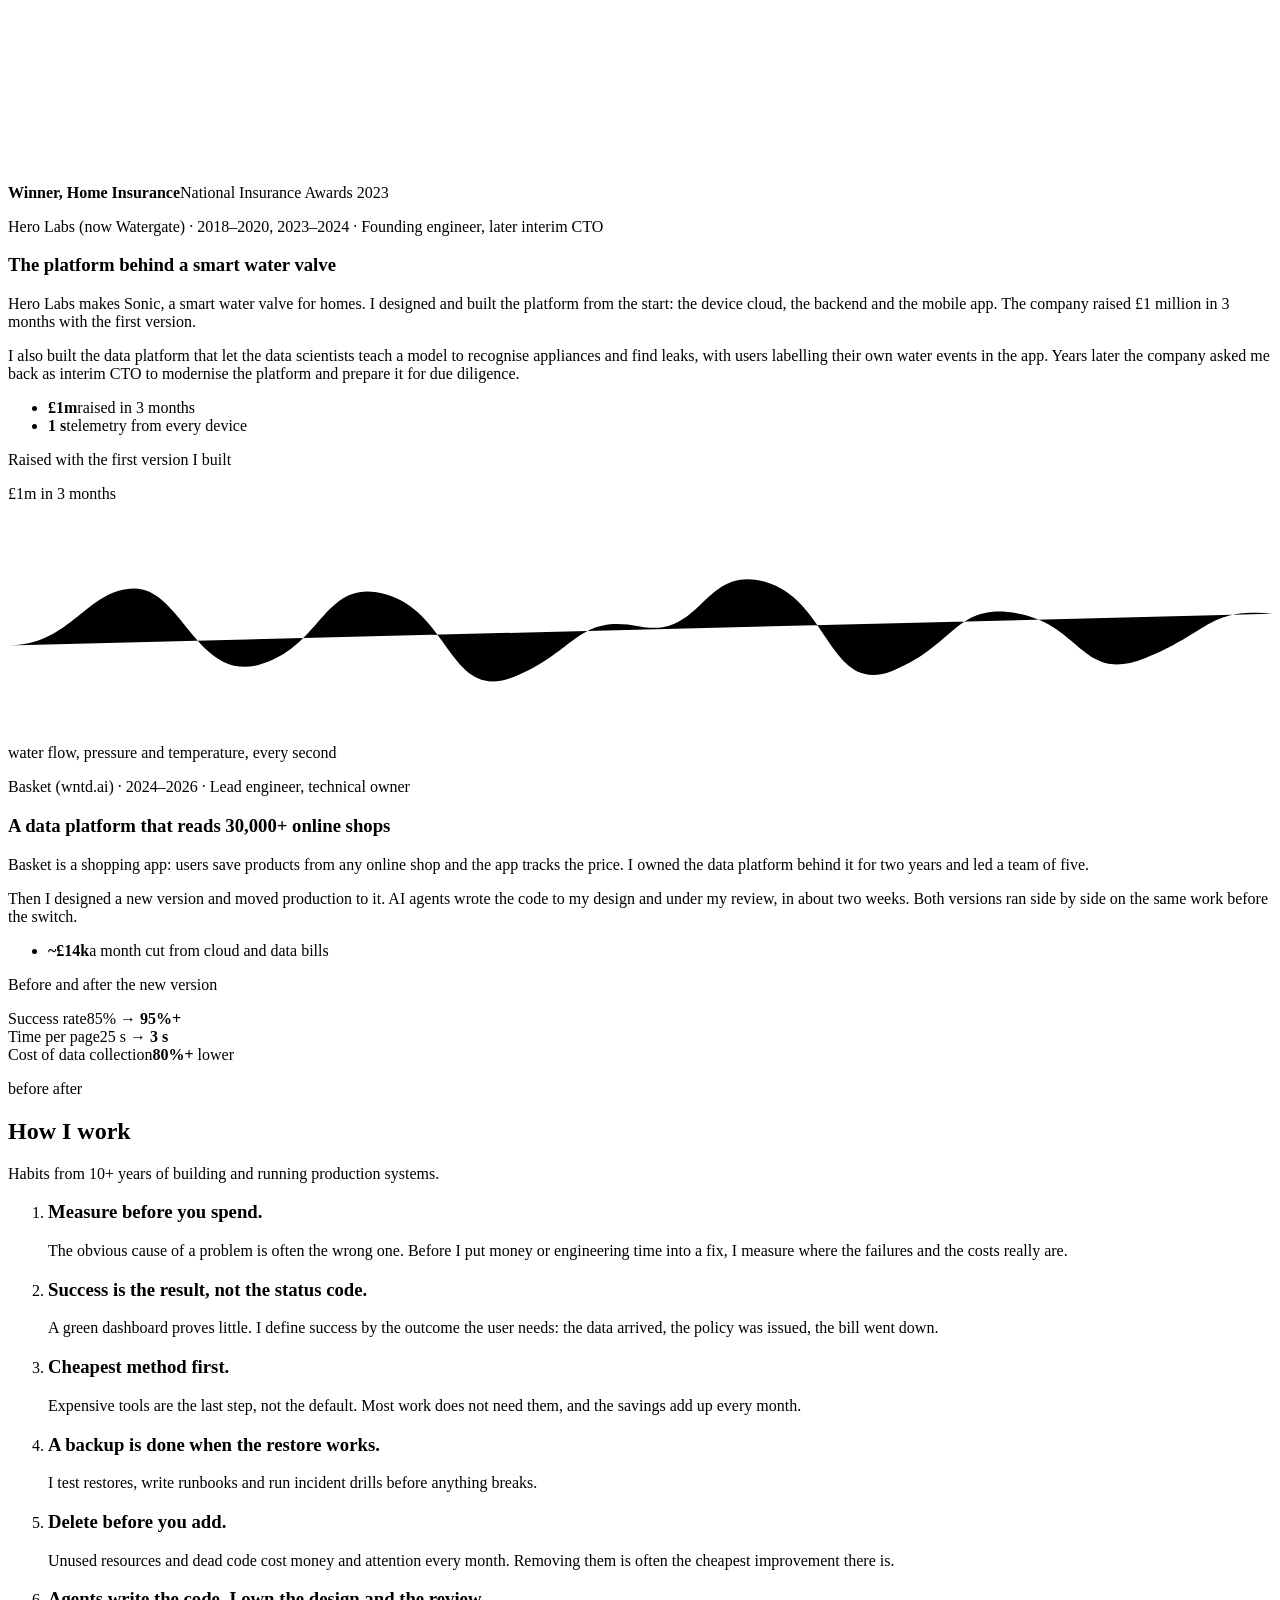
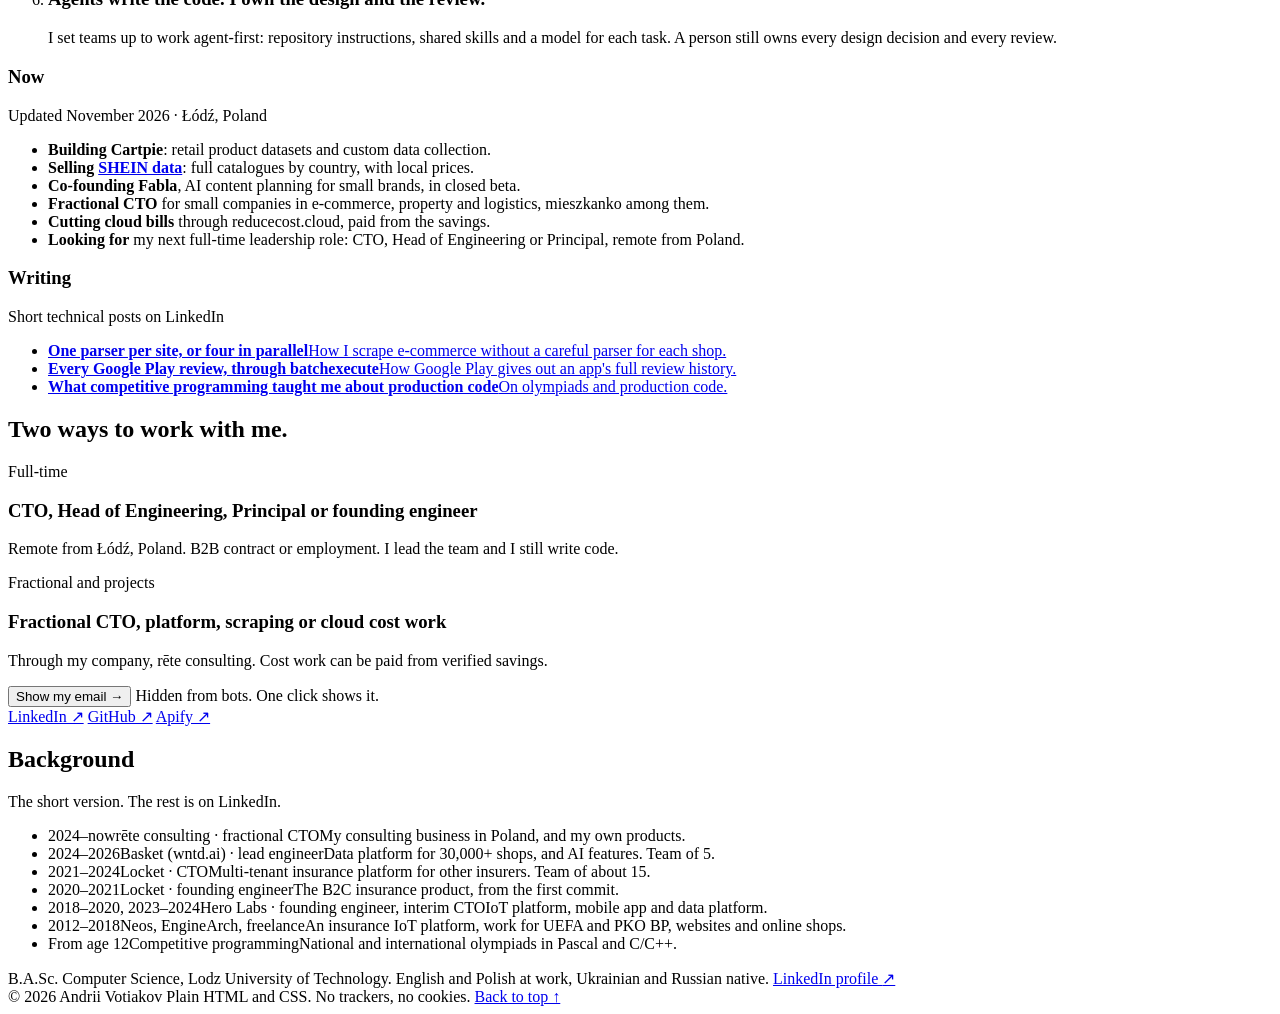
==== commit 9a4bead5: "Point SHEIN data to cartpie.com: /shein-data redirects there, hero shows the free lookup, Cartpie co" ====
--- a/site/index.html
+++ b/site/index.html
@@ -49,7 +49,7 @@
         <li class="opt"><a href="#work">Work</a></li>
         <li class="opt"><a href="#approach">Approach</a></li>
         <li class="opt"><a href="#now">Now</a></li>
-        <li class="opt"><a href="/shein-data/">SHEIN data</a></li>
+        <li class="opt"><a href="https://cartpie.com/datasets/shein">SHEIN data</a></li>
         <li><a class="cta" href="#contact">Contact</a></li>
       </ul>
     </nav>
@@ -75,19 +75,19 @@
     </div>
 
     <aside class="panel demo" aria-labelledby="demo-h">
-      <div class="panel-head"><span>Cartpie · my product data API</span><span class="live">200 OK · 412 ms</span></div>
-      <h2 id="demo-h">Any product URL in. Clean JSON out.</h2>
-      <div class="req"><span class="verb">POST</span><span class="path">/v1/extract</span><span class="url"><span class="typed">ikea.com/…/poang-armchair</span></span></div>
+      <div class="panel-head"><span>Cartpie · free product lookup</span><span class="live">200 OK</span></div>
+      <h2 id="demo-h">A product URL in. Clean JSON out.</h2>
+      <div class="req"><span class="verb">Lookup</span><span class="url"><span class="typed">primark.com/…/joggers-navy</span></span></div>
       <div class="page" aria-hidden="true">
-        <div class="pg-bar"><i></i><i></i><i></i><span>ikea.com/…/poang-armchair</span></div>
+        <div class="pg-bar"><i></i><i></i><i></i><span>primark.com/…/joggers-navy</span></div>
         <div class="pg-body">
           <div class="pg-img fld d0">
-            <svg viewBox="0 0 80 80" aria-hidden="true"><path d="M20 62 C18 40 22 22 34 16 C44 12 52 18 54 30 L56 46 L64 50 L60 62 Z" class="ch"/><path d="M24 62 L16 72 M58 62 L66 72" class="cl"/></svg>
+            <svg viewBox="0 0 80 80" aria-hidden="true"><path d="M26 12 H54 L58 70 H45 L40 34 L35 70 H22 Z" class="ch"/><path d="M38 13 L37 21 M42 13 L43 21" class="cl"/></svg>
           </div>
           <div class="pg-info">
-            <span class="fld f-brand d1">IKEA</span>
-            <span class="fld f-title d3">POÄNG Armchair, birch</span>
-            <span class="fld f-price d5">£129.00</span>
+            <span class="fld f-brand d1">Primark</span>
+            <span class="fld f-title d3">Essential Cargo Joggers</span>
+            <span class="fld f-price d5">£12.00</span>
             <span class="fld f-stock d7">In stock</span>
             <span class="skel"></span><span class="skel s2"></span>
           </div>
@@ -95,19 +95,19 @@
         <div class="beam"></div>
       </div>
       <pre class="json"><code><span class="j d0">{ <i class="k">"data"</i>: {</span>
-<span class="j d2">    <i class="k">"title"</i>: <i class="s">"POÄNG Armchair, birch"</i>,</span>
-<span class="j d4">    <i class="k">"price"</i>: <i class="s">"129.00"</i>,</span>
+<span class="j d2">    <i class="k">"title"</i>: <i class="s">"Essential Cargo Joggers"</i>,</span>
+<span class="j d4">    <i class="k">"price"</i>: <i class="s">"12.00"</i>,</span>
 <span class="j d6">    <i class="k">"currency"</i>: <i class="s">"GBP"</i>,</span>
-<span class="j d8">    <i class="k">"availability"</i>: <i class="s">"InStock"</i>,</span>
-<span class="j d9">    <i class="k">"brand"</i>: <i class="s">"IKEA"</i>,</span>
-<span class="j d10">    <i class="k">"gtin"</i>: <i class="s">"07391440264259"</i></span>
-<span class="j d11">  }, <i class="k">"meta"</i>: { <i class="k">"duration_ms"</i>: <i class="n">412</i> } }</span></code></pre>
+<span class="j d8">    <i class="k">"availability"</i>: <i class="s">"inStock"</i>,</span>
+<span class="j d9">    <i class="k">"brand"</i>: <i class="s">"Primark"</i>,</span>
+<span class="j d10">    <i class="k">"color"</i>: <i class="s">"navy"</i></span>
+<span class="j d11">  }, <i class="k">"meta"</i>: { <i class="k">"cached"</i>: <i class="n">false</i> } }</span></code></pre>
       <div class="panel-stats">
-        <div><b>20+</b><span>tuned retailers, one schema</span></div>
-        <div><b>412 ms</b><span>for this product</span></div>
-        <div><b>Free</b><span>failures and cache hits</span></div>
-      </div>
-      <a class="panel-link" href="https://cartpie.com" rel="noopener">Try it on cartpie.com ↗</a>
+        <div><b>Free</b><span>lookups, no sign-up</span></div>
+        <div><b>$0.95</b><span>per 1,000 records as files</span></div>
+        <div><b>17</b><span>Primark countries, local prices</span></div>
+      </div>
+      <a class="panel-link" href="https://cartpie.com/playground" rel="noopener">Try a product on cartpie.com ↗</a>
     </aside>
   </div>
 </section>
@@ -140,7 +140,7 @@
         <div class="shot"><div class="bar"><i></i><i></i><i></i><span>cartpie.com</span></div><img src="/assets/products/cartpie.webp" width="1200" height="750" loading="lazy" alt="Cartpie homepage: any product URL in, clean structured data out"></div>
         <div class="body">
           <div class="top"><h3>Cartpie</h3><span class="tag">Founder</span></div>
-          <p>An API and MCP server for product data. Send any product URL and get the price, availability, variants and GTIN back as JSON. Four extraction methods run in parallel and the most confident result wins.</p>
+          <p>Retail product data as files. Full SHEIN catalogues for the US, UK, Germany and France, Primark in 17 countries, and custom collections for the retailers you name, at $0.95 per 1,000 records. You can check any SHEIN or Primark product free before buying.</p>
           <span class="go">cartpie.com ↗</span>
         </div>
       </a>
@@ -169,13 +169,13 @@
         </div>
       </a>
     </div>
-    <a class="feature" href="/shein-data/">
+    <a class="feature" href="https://cartpie.com/datasets/shein" rel="noopener">
       <div>
-        <span class="k">Datasets · category packs · API</span>
+        <span class="k">Datasets · category packs · free samples</span>
         <h3>SHEIN product data, country by country</h3>
-        <p>Full SHEIN catalogues by country with real local prices: 21 million products in the US, 3.1 million in Germany, 2.7 million in France, 5.15 million in the UK. Plus a free report on what the data shows.</p>
-      </div>
-      <span class="go">SHEIN data →</span>
+        <p>Full SHEIN catalogues by country with real local prices: 21 million products in the US, 3.1 million in Germany, 2.7 million in France, 5.15 million in the UK. Free samples and research on Cartpie.</p>
+      </div>
+      <span class="go">SHEIN data on cartpie.com ↗</span>
     </a>
     <p class="also"><b>Apify Store</b><span>Scrapers I publish and maintain: SHEIN products, job data from ATS systems, app reviews and Google Trends.</span><a href="https://apify.com/native_emblem" rel="noopener">apify.com ↗</a></p>
   </div>
@@ -278,10 +278,10 @@
   <div class="wrap split">
     <div class="card">
       <h3 id="now-h">Now</h3>
-      <p class="when">Updated October 2026 · Łódź, Poland</p>
+      <p class="when">Updated November 2026 · Łódź, Poland</p>
       <ul class="now">
-        <li><span><b>Building Cartpie</b>, a product data API and MCP server.</span></li>
-        <li><span><b>Selling <a href="/shein-data/">SHEIN data</a></b>: full catalogues by country, with local prices.</span></li>
+        <li><span><b>Building Cartpie</b>: retail product datasets and custom data collection.</span></li>
+        <li><span><b>Selling <a href="https://cartpie.com/datasets/shein">SHEIN data</a></b>: full catalogues by country, with local prices.</span></li>
         <li><span><b>Co-founding Fabla</b>, AI content planning for small brands, in closed beta.</span></li>
         <li><span><b>Fractional CTO</b> for small companies in e-commerce, property and logistics, mieszkanko among them.</span></li>
         <li><span><b>Cutting cloud bills</b> through reducecost.cloud, paid from the savings.</span></li>
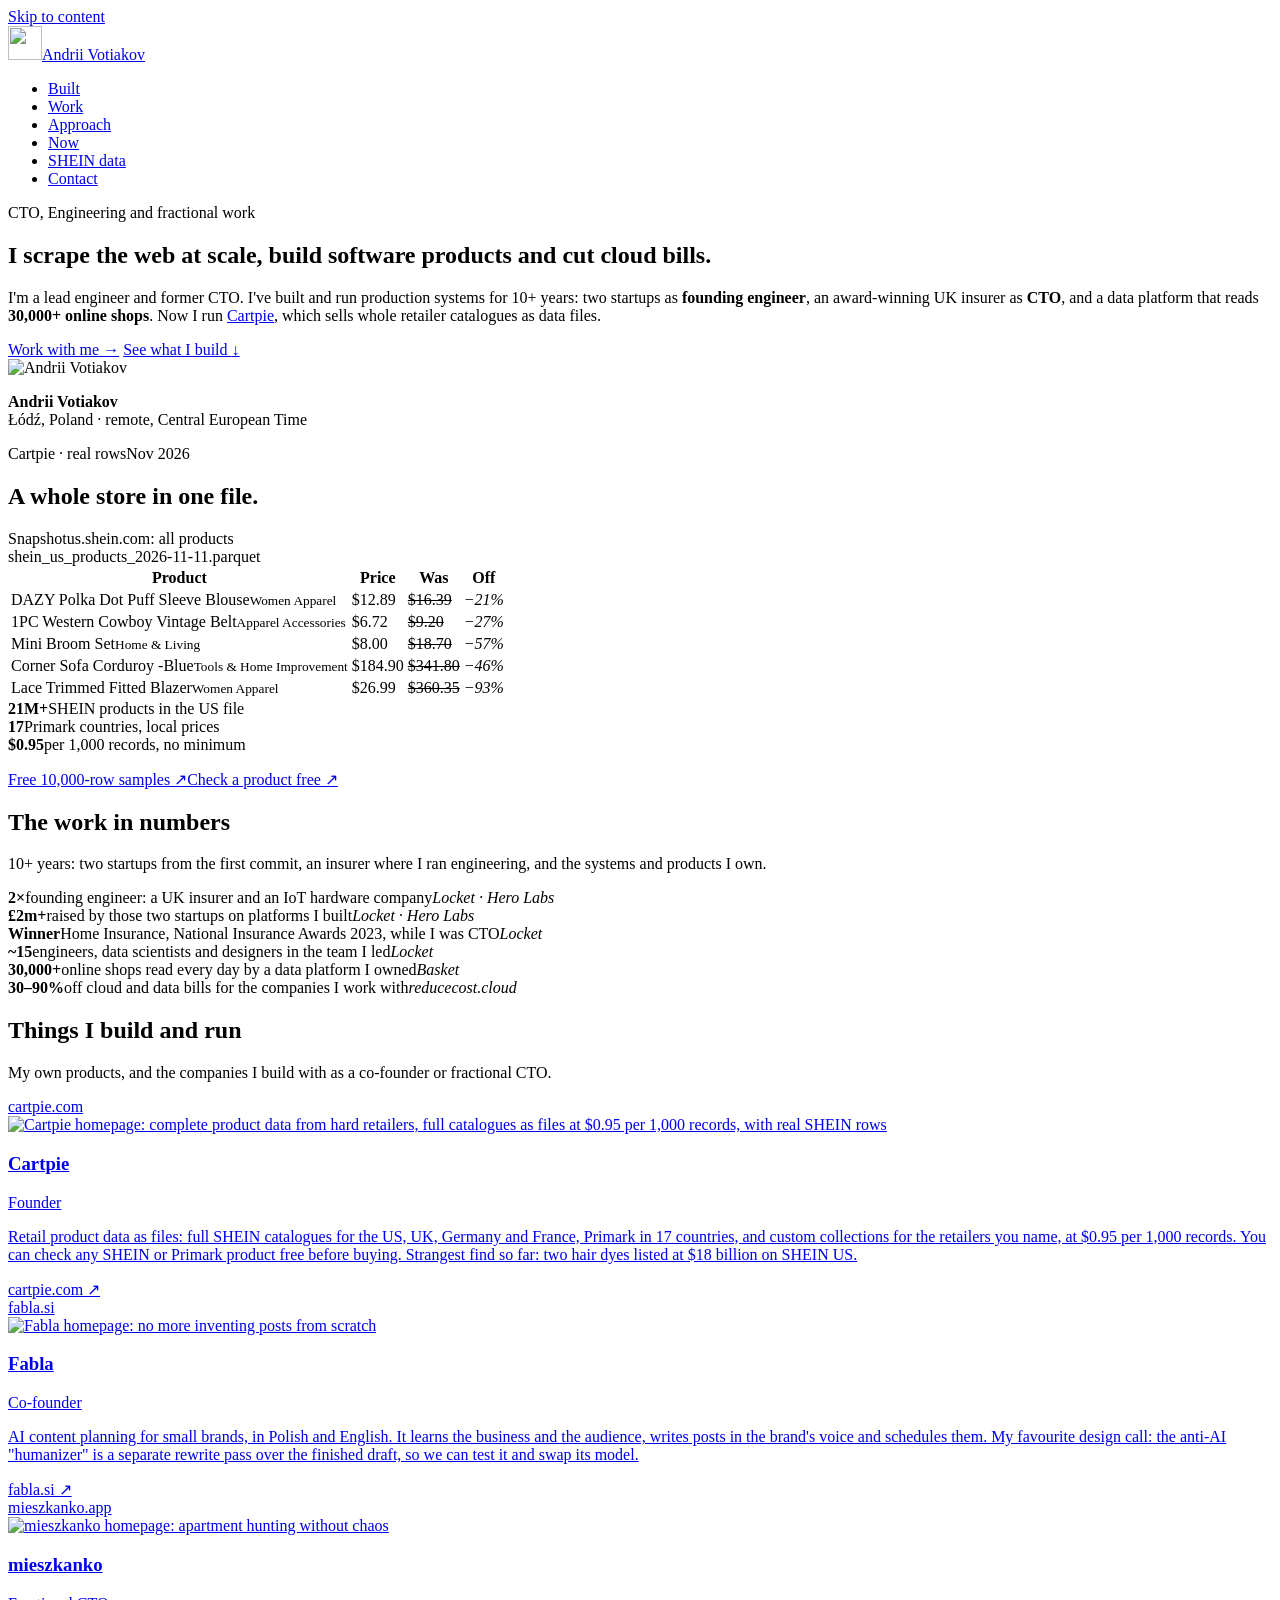
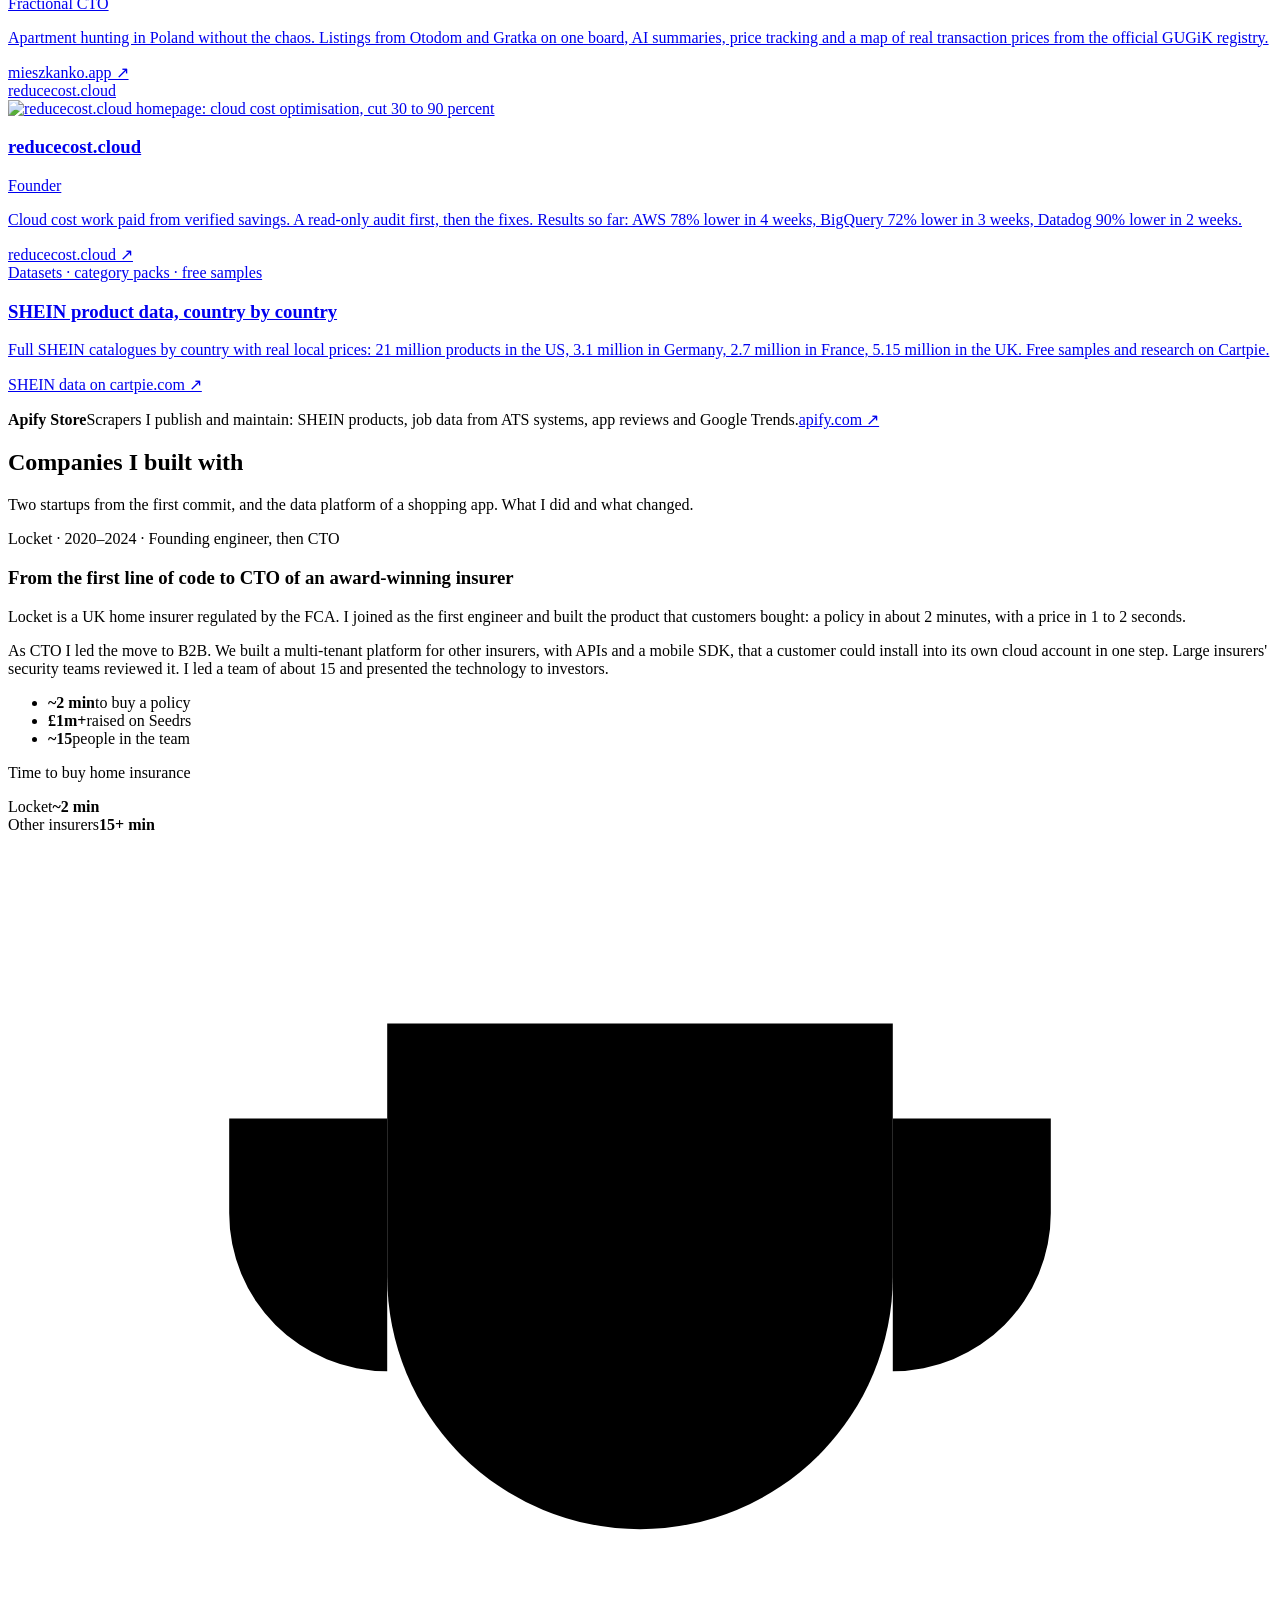
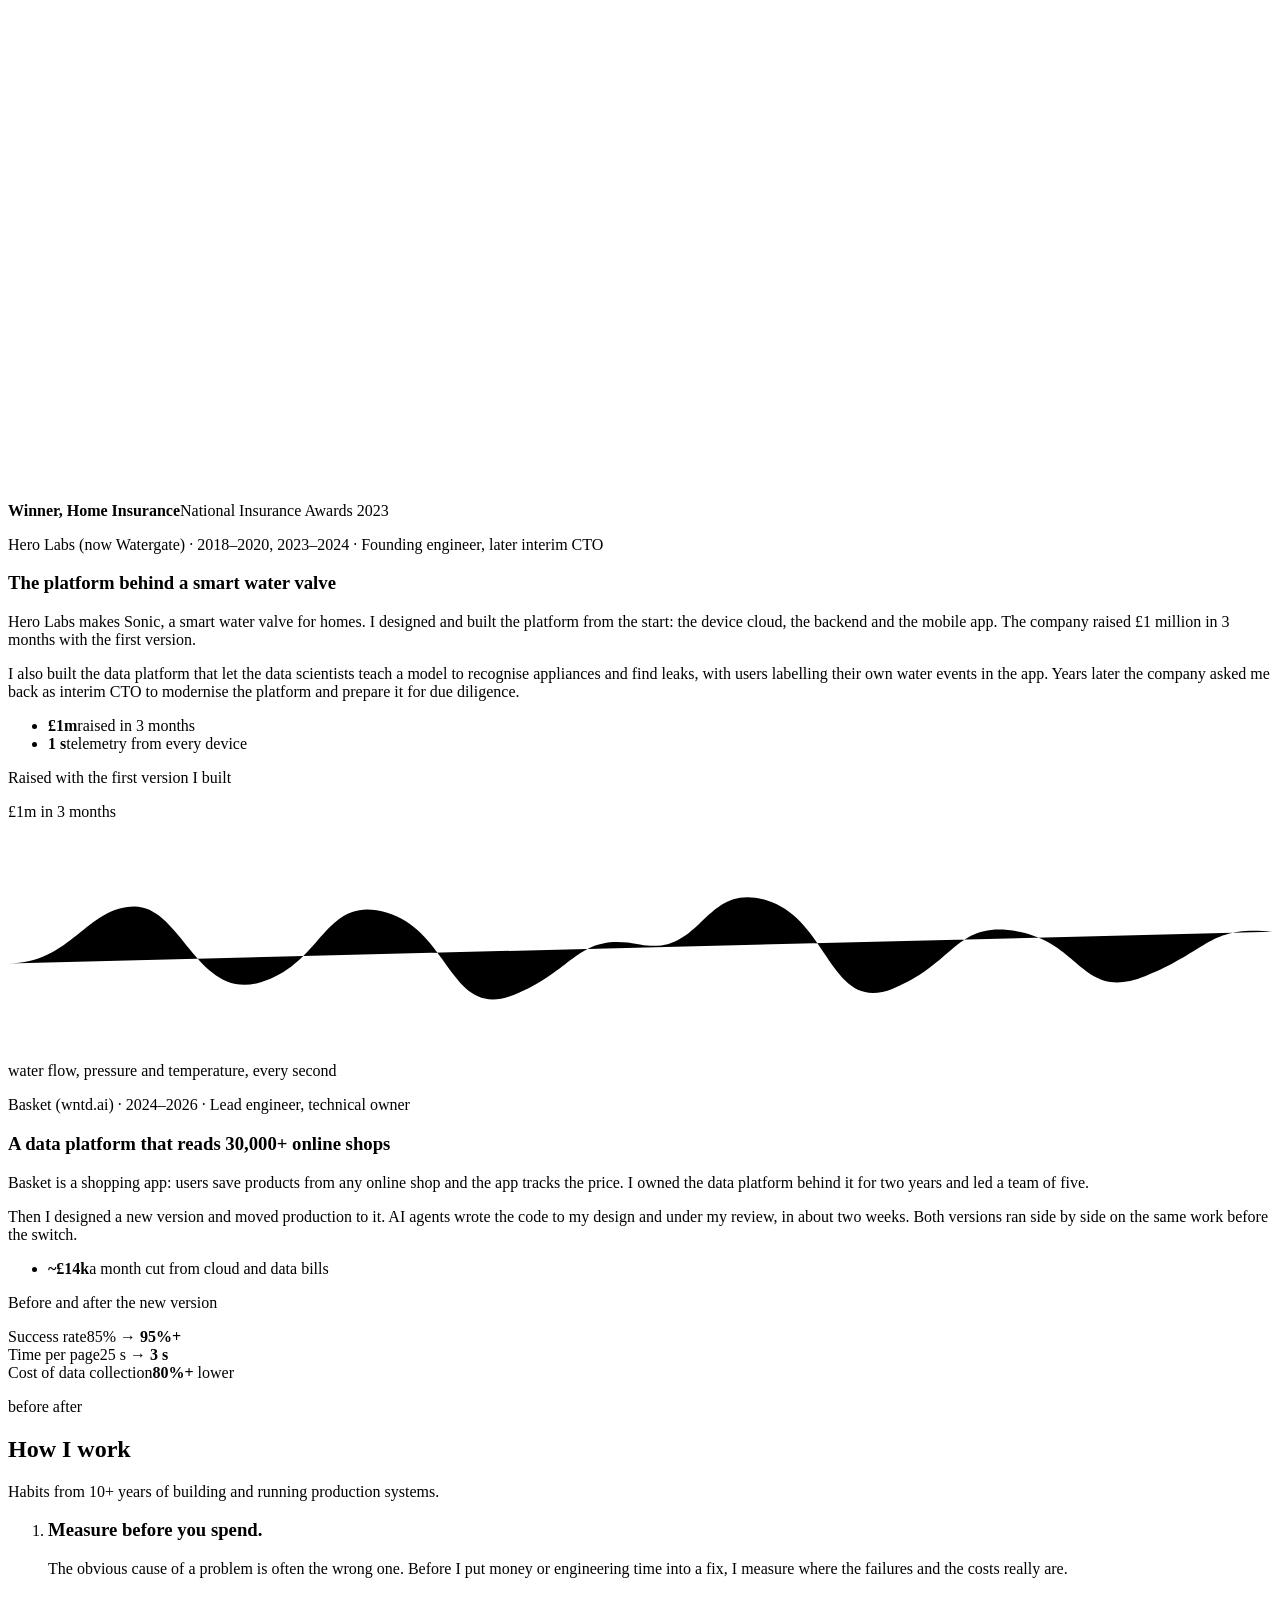
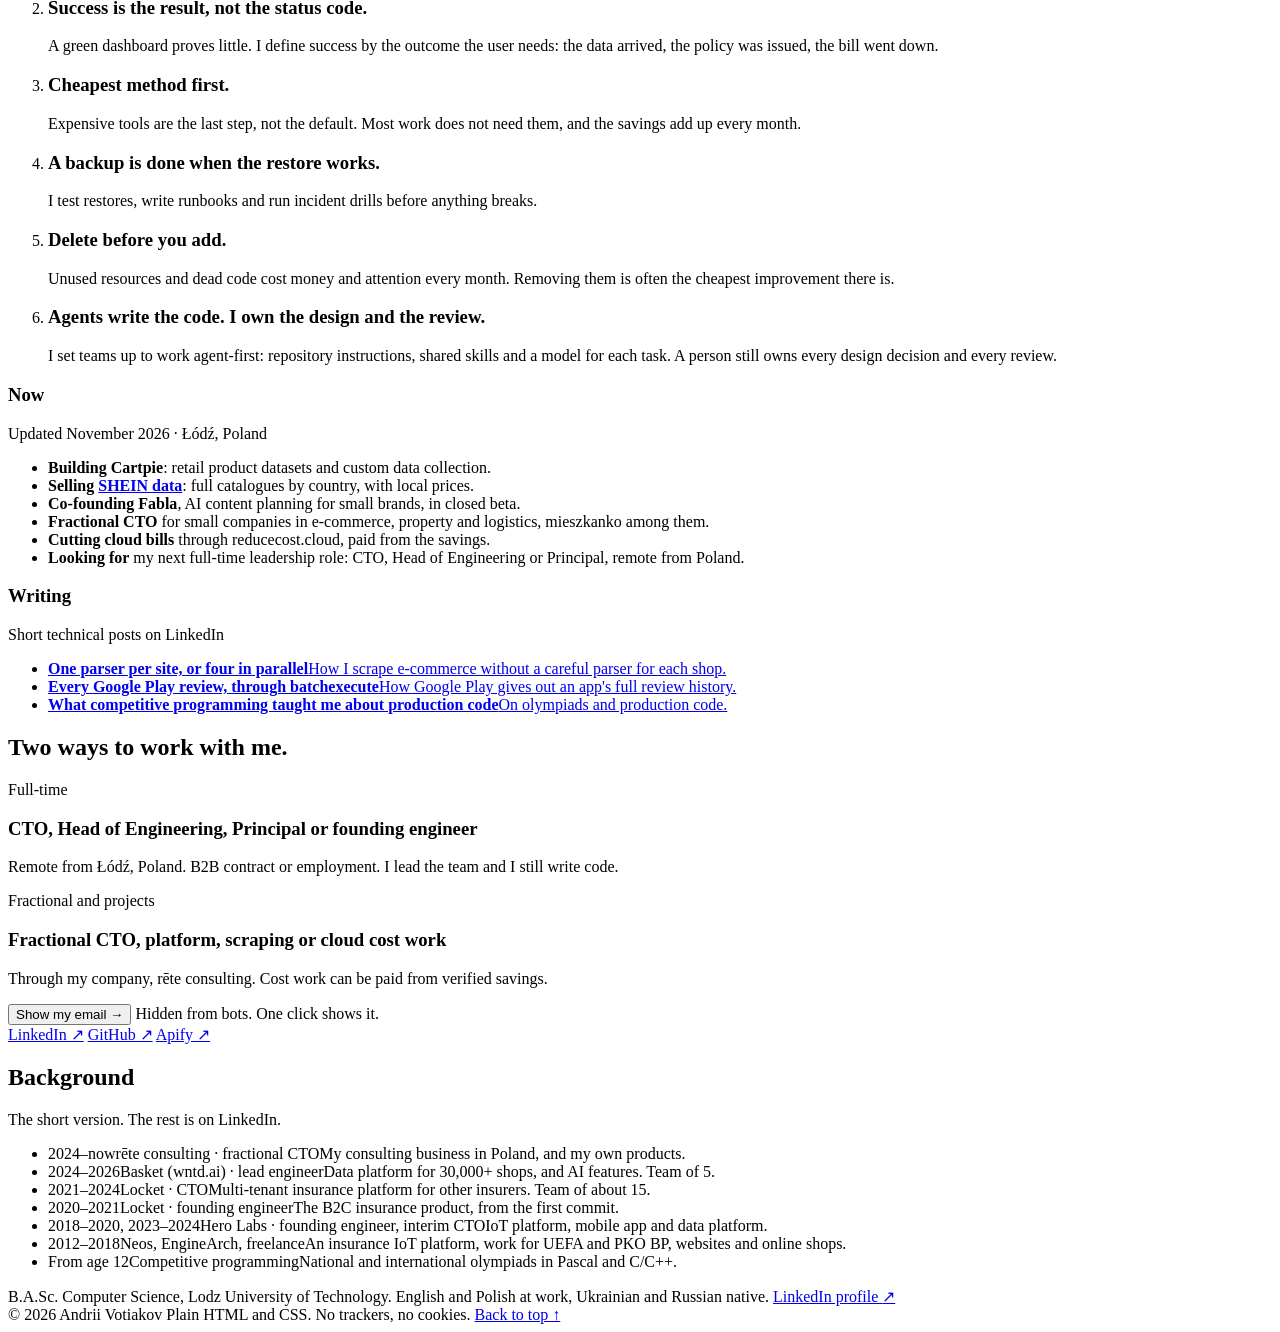
==== commit 0e26827d: "Hero shows real SHEIN US dataset rows instead of the API-style lookup; new Cartpie screenshot and ca" ====
--- a/site/index.html
+++ b/site/index.html
@@ -63,7 +63,7 @@
     <div>
       <p class="status"><span class="dot" aria-hidden="true"></span>CTO, Engineering and fractional work</p>
       <h1 class="headline" id="h1">I scrape the web at scale, build software products and <span class="serif">cut cloud bills.</span></h1>
-      <p class="intro">I'm a lead engineer and former CTO. I've built and run production systems for 10+ years: two startups as <b>founding engineer</b>, an award-winning UK insurer as <b>CTO</b>, and a data platform that reads <b>30,000+ online shops</b>.</p>
+      <p class="intro">I'm a lead engineer and former CTO. I've built and run production systems for 10+ years: two startups as <b>founding engineer</b>, an award-winning UK insurer as <b>CTO</b>, and a data platform that reads <b>30,000+ online shops</b>. Now I run <a href="https://cartpie.com">Cartpie</a>, which sells whole retailer catalogues as data files.</p>
       <div class="btns">
         <a class="btn primary" href="#contact">Work with me <span class="arr" aria-hidden="true">→</span></a>
         <a class="btn" href="#built">See what I build <span class="arr" aria-hidden="true">↓</span></a>
@@ -75,39 +75,29 @@
     </div>
 
     <aside class="panel demo" aria-labelledby="demo-h">
-      <div class="panel-head"><span>Cartpie · free product lookup</span><span class="live">200 OK</span></div>
-      <h2 id="demo-h">A product URL in. Clean JSON out.</h2>
-      <div class="req"><span class="verb">Lookup</span><span class="url"><span class="typed">primark.com/…/joggers-navy</span></span></div>
-      <div class="page" aria-hidden="true">
-        <div class="pg-bar"><i></i><i></i><i></i><span>primark.com/…/joggers-navy</span></div>
-        <div class="pg-body">
-          <div class="pg-img fld d0">
-            <svg viewBox="0 0 80 80" aria-hidden="true"><path d="M26 12 H54 L58 70 H45 L40 34 L35 70 H22 Z" class="ch"/><path d="M38 13 L37 21 M42 13 L43 21" class="cl"/></svg>
-          </div>
-          <div class="pg-info">
-            <span class="fld f-brand d1">Primark</span>
-            <span class="fld f-title d3">Essential Cargo Joggers</span>
-            <span class="fld f-price d5">£12.00</span>
-            <span class="fld f-stock d7">In stock</span>
-            <span class="skel"></span><span class="skel s2"></span>
-          </div>
-        </div>
-        <div class="beam"></div>
-      </div>
-      <pre class="json"><code><span class="j d0">{ <i class="k">"data"</i>: {</span>
-<span class="j d2">    <i class="k">"title"</i>: <i class="s">"Essential Cargo Joggers"</i>,</span>
-<span class="j d4">    <i class="k">"price"</i>: <i class="s">"12.00"</i>,</span>
-<span class="j d6">    <i class="k">"currency"</i>: <i class="s">"GBP"</i>,</span>
-<span class="j d8">    <i class="k">"availability"</i>: <i class="s">"inStock"</i>,</span>
-<span class="j d9">    <i class="k">"brand"</i>: <i class="s">"Primark"</i>,</span>
-<span class="j d10">    <i class="k">"color"</i>: <i class="s">"navy"</i></span>
-<span class="j d11">  }, <i class="k">"meta"</i>: { <i class="k">"cached"</i>: <i class="n">false</i> } }</span></code></pre>
+      <div class="panel-head"><span>Cartpie · real rows</span><span class="live">Nov 2026</span></div>
+      <h2 id="demo-h">A whole store in one file.</h2>
+      <div class="req"><span class="verb">Snapshot</span><span class="url"><span class="typed">us.shein.com: all products</span></span></div>
+      <div class="page sheet">
+        <div class="pg-bar" aria-hidden="true"><i></i><i></i><i></i><span>shein_us_products_2026-11-11.parquet</span></div>
+        <table class="rows" aria-label="Five rows from the SHEIN US catalogue, 11 November 2026">
+          <thead><tr><th scope="col">Product</th><th scope="col">Price</th><th scope="col">Was</th><th scope="col">Off</th></tr></thead>
+          <tbody>
+            <tr class="d2"><td>DAZY Polka Dot Puff Sleeve Blouse<small>Women Apparel</small></td><td>$12.89</td><td><s>$16.39</s></td><td><em>−21%</em></td></tr>
+            <tr class="d4"><td>1PC Western Cowboy Vintage Belt<small>Apparel Accessories</small></td><td>$6.72</td><td><s>$9.20</s></td><td><em>−27%</em></td></tr>
+            <tr class="d6"><td>Mini Broom Set<small>Home &amp; Living</small></td><td>$8.00</td><td><s>$18.70</s></td><td><em>−57%</em></td></tr>
+            <tr class="d8"><td>Corner Sofa Corduroy -Blue<small>Tools &amp; Home Improvement</small></td><td>$184.90</td><td><s>$341.80</s></td><td><em>−46%</em></td></tr>
+            <tr class="d10"><td>Lace Trimmed Fitted Blazer<small>Women Apparel</small></td><td>$26.99</td><td><s>$360.35</s></td><td><em>−93%</em></td></tr>
+          </tbody>
+        </table>
+        <div class="beam" aria-hidden="true"></div>
+      </div>
       <div class="panel-stats">
-        <div><b>Free</b><span>lookups, no sign-up</span></div>
-        <div><b>$0.95</b><span>per 1,000 records as files</span></div>
+        <div><b>21M+</b><span>SHEIN products in the US file</span></div>
         <div><b>17</b><span>Primark countries, local prices</span></div>
-      </div>
-      <a class="panel-link" href="https://cartpie.com/playground" rel="noopener">Try a product on cartpie.com ↗</a>
+        <div><b>$0.95</b><span>per 1,000 records, no minimum</span></div>
+      </div>
+      <p class="panel-links"><a class="panel-link" href="https://cartpie.com/datasets/shein/sample" rel="noopener">Free 10,000-row samples ↗</a><a class="panel-link" href="https://cartpie.com/playground" rel="noopener">Check a product free ↗</a></p>
     </aside>
   </div>
 </section>
@@ -137,10 +127,10 @@
     </div>
     <div class="products">
       <a class="product" href="https://cartpie.com" rel="noopener">
-        <div class="shot"><div class="bar"><i></i><i></i><i></i><span>cartpie.com</span></div><img src="/assets/products/cartpie.webp" width="1200" height="750" loading="lazy" alt="Cartpie homepage: any product URL in, clean structured data out"></div>
+        <div class="shot"><div class="bar"><i></i><i></i><i></i><span>cartpie.com</span></div><img src="/assets/products/cartpie.webp" width="1200" height="750" loading="lazy" alt="Cartpie homepage: complete product data from hard retailers, full catalogues as files at $0.95 per 1,000 records, with real SHEIN rows"></div>
         <div class="body">
           <div class="top"><h3>Cartpie</h3><span class="tag">Founder</span></div>
-          <p>Retail product data as files. Full SHEIN catalogues for the US, UK, Germany and France, Primark in 17 countries, and custom collections for the retailers you name, at $0.95 per 1,000 records. You can check any SHEIN or Primark product free before buying.</p>
+          <p>Retail product data as files: full SHEIN catalogues for the US, UK, Germany and France, Primark in 17 countries, and custom collections for the retailers you name, at $0.95 per 1,000 records. You can check any SHEIN or Primark product free before buying. Strangest find so far: two hair dyes listed at $18 billion on SHEIN US.</p>
           <span class="go">cartpie.com ↗</span>
         </div>
       </a>
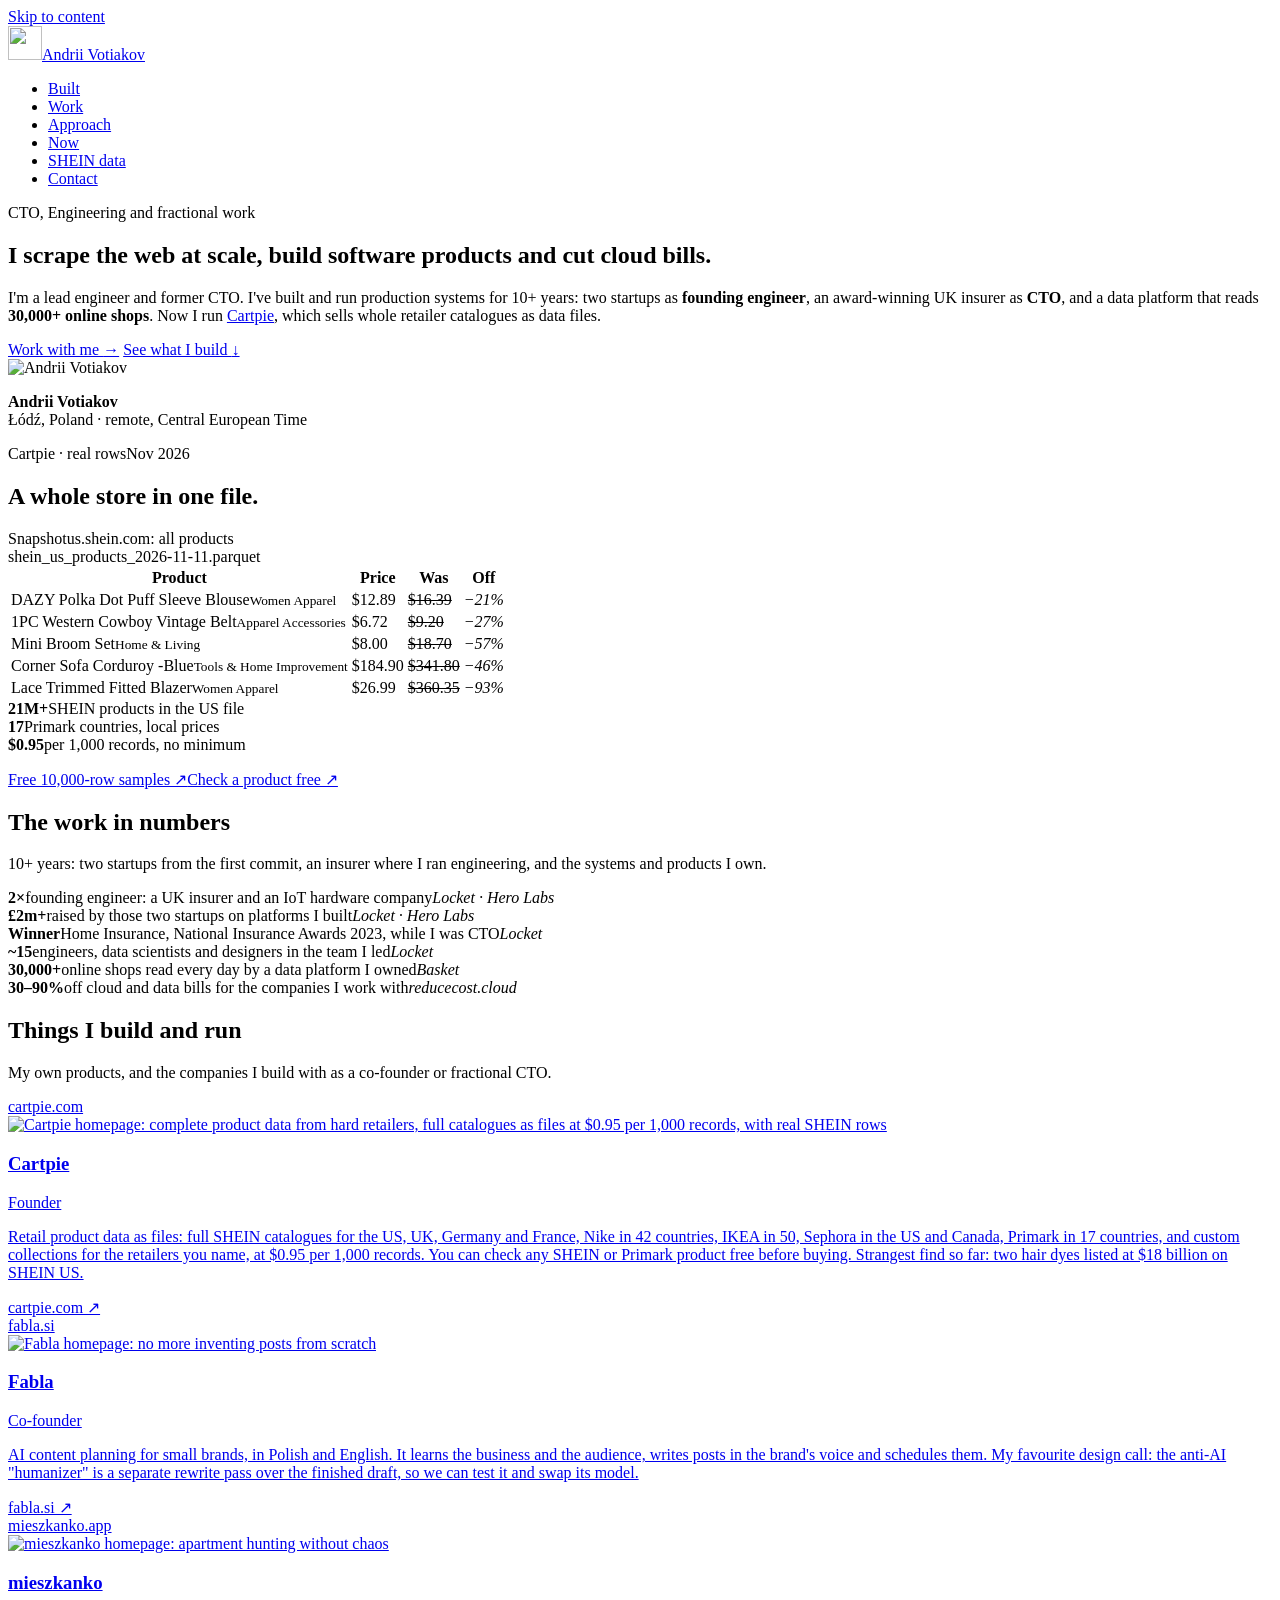
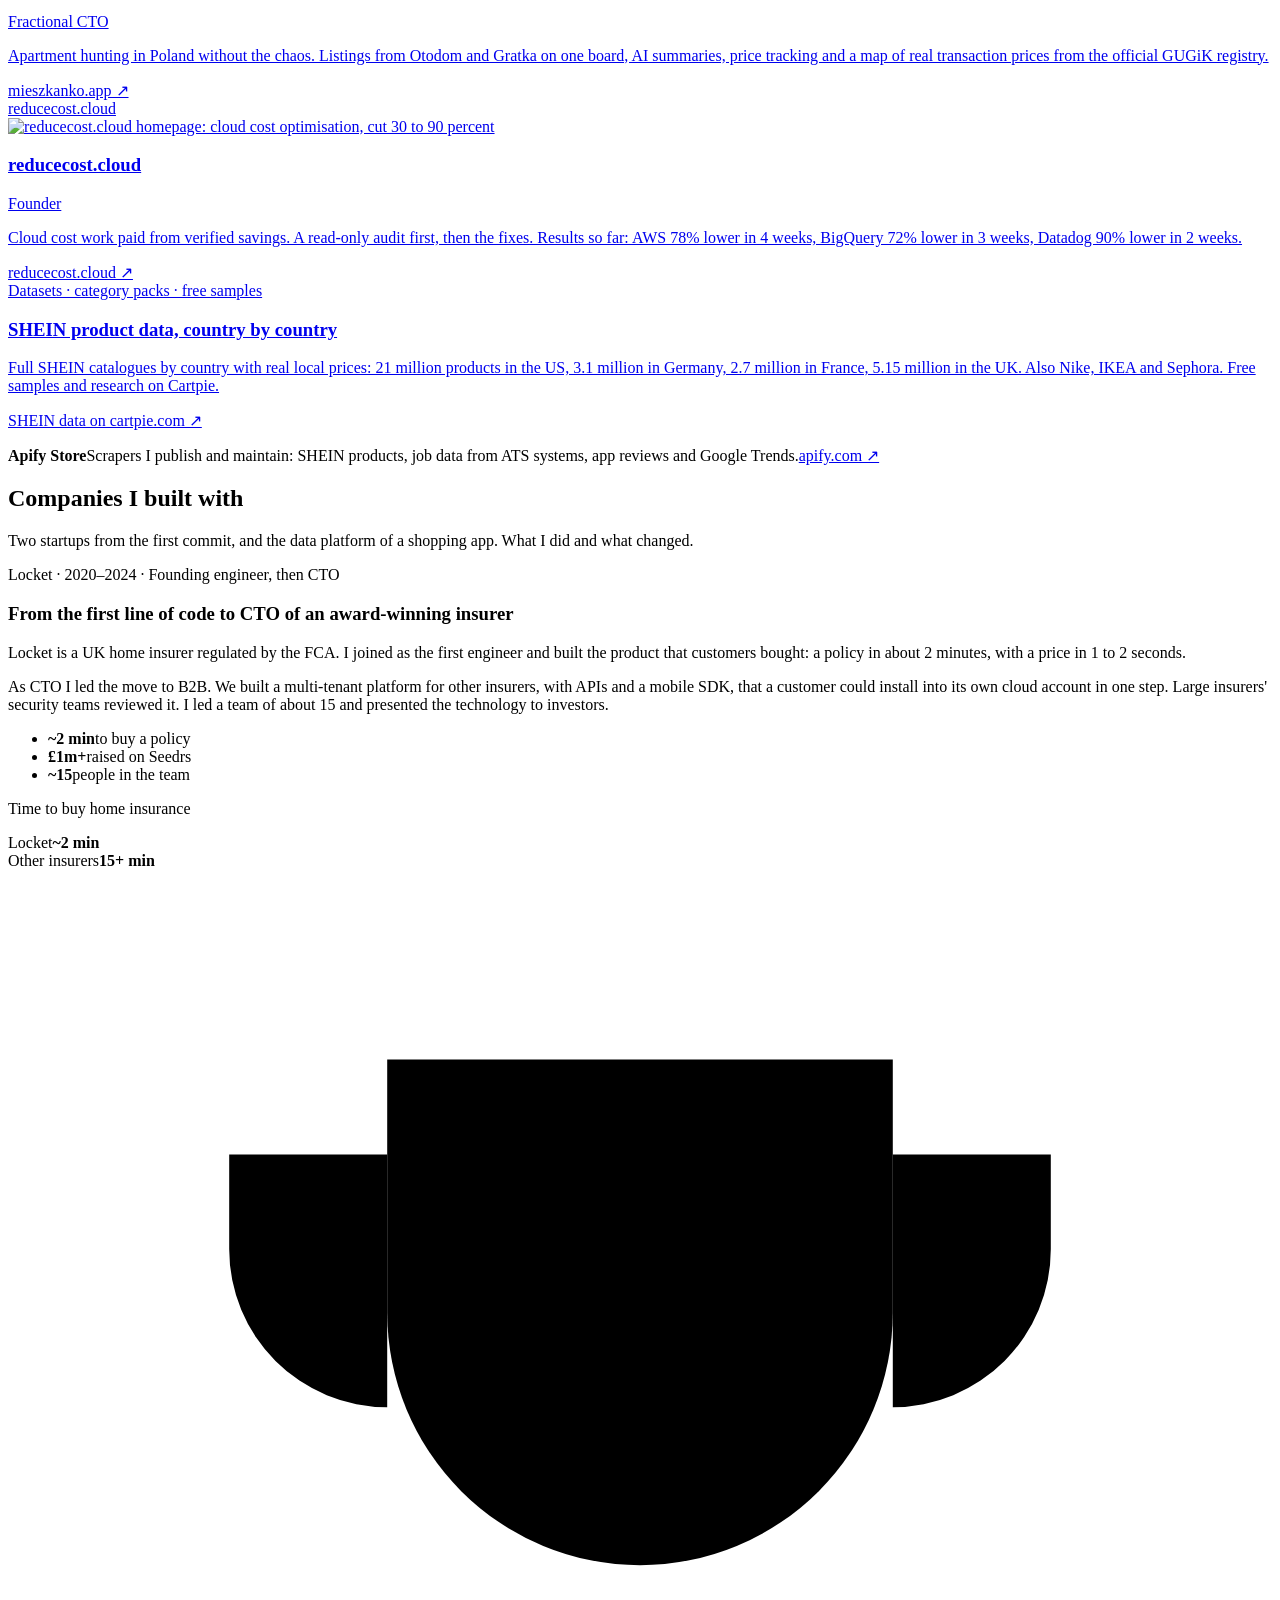
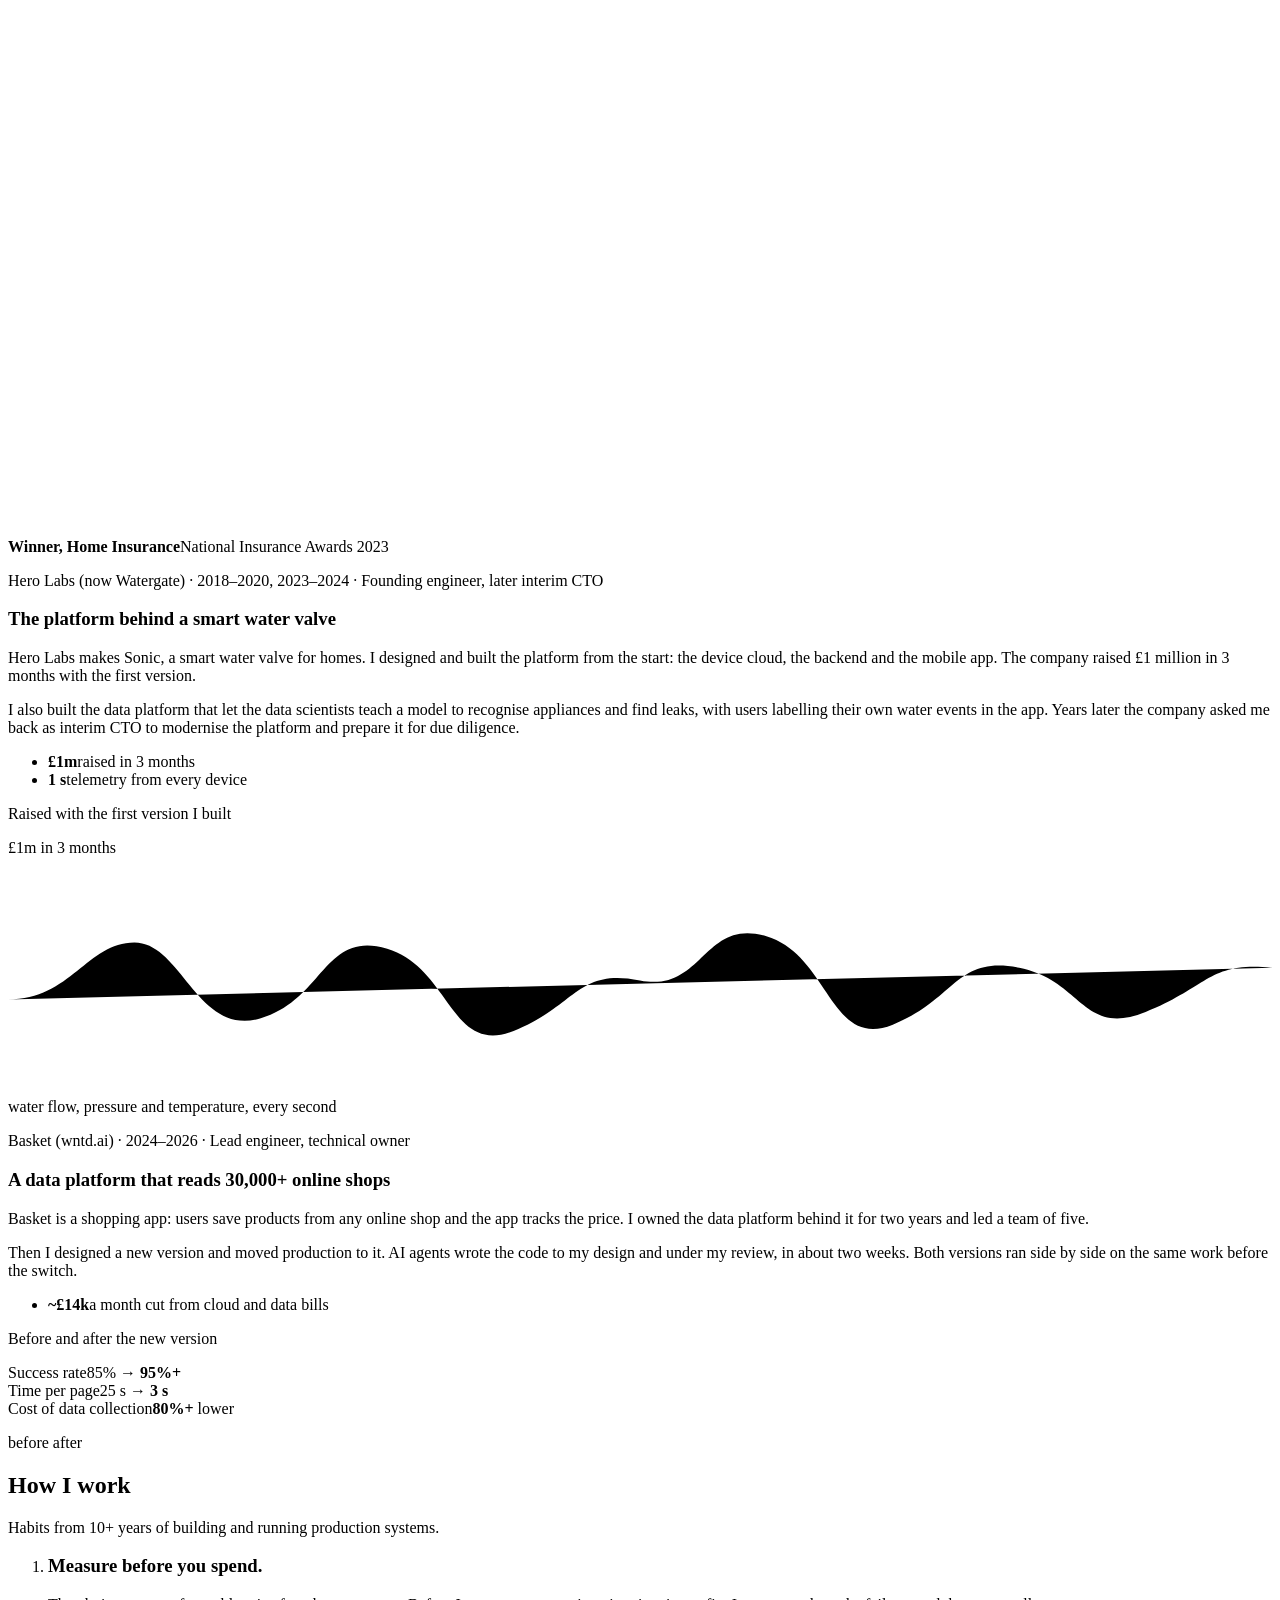
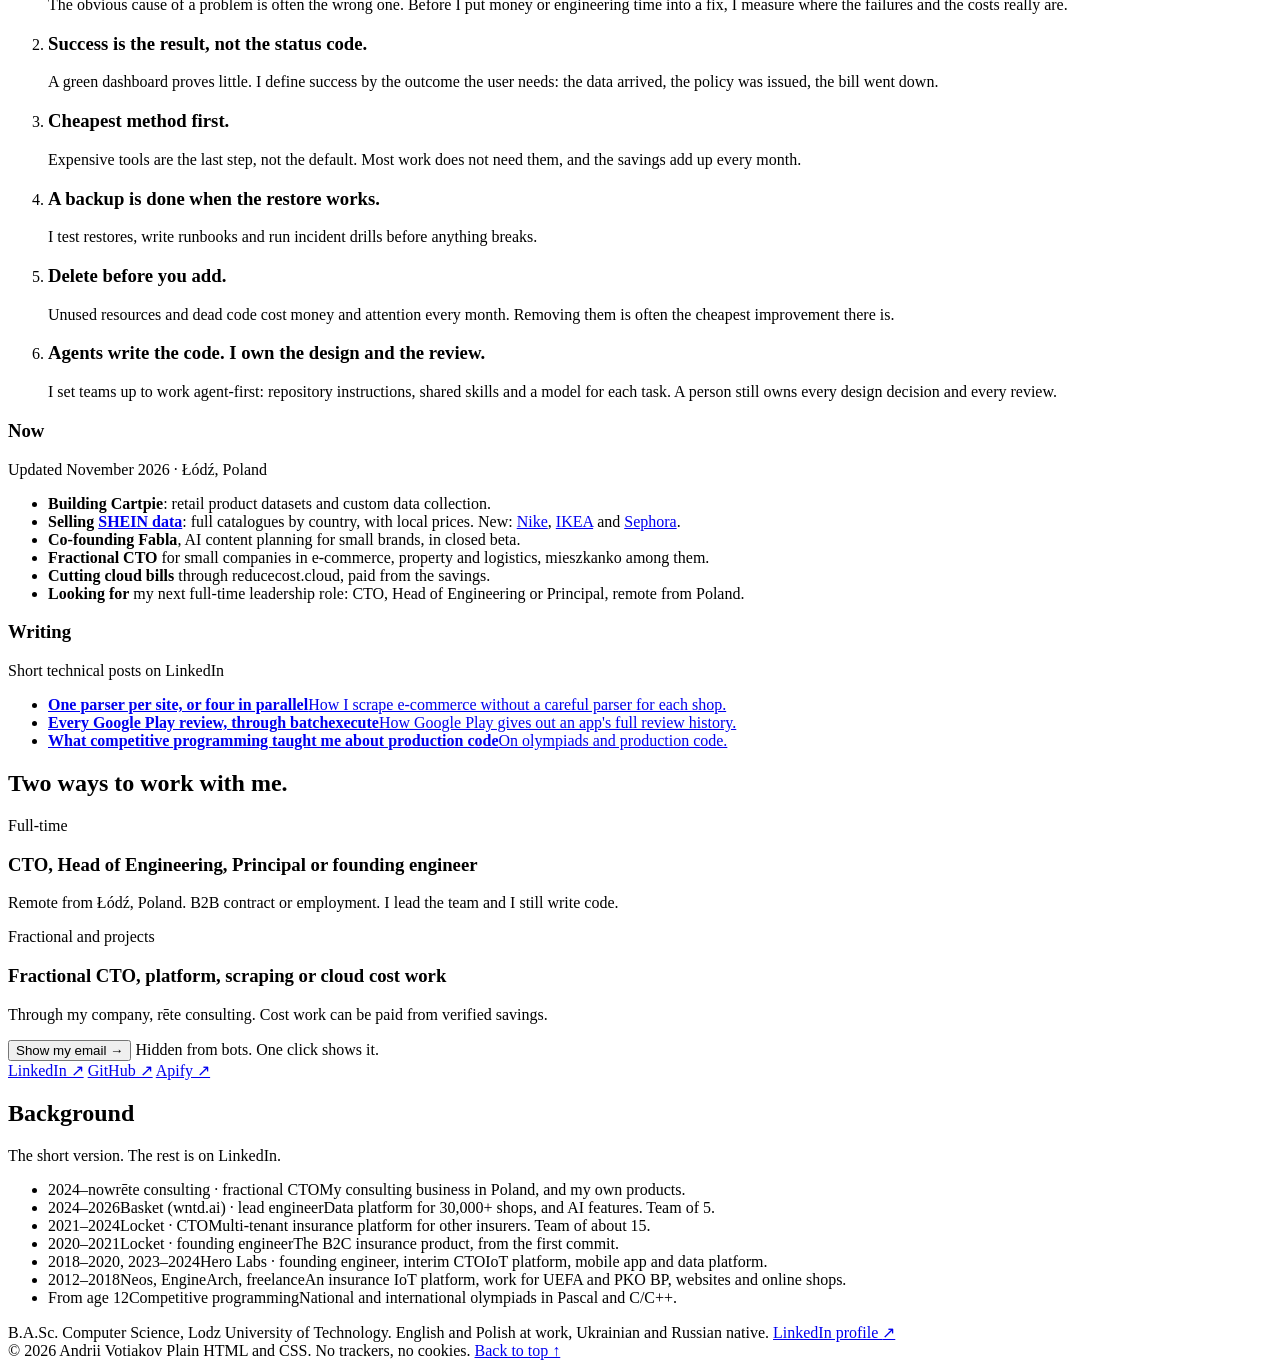
==== commit ea666da8: "Cartpie card and Now list mention the Nike, IKEA and Sephora datasets" ====
--- a/site/index.html
+++ b/site/index.html
@@ -32,7 +32,7 @@
   "image": "https://votiakov.com/assets/portrait.webp",
   "jobTitle": "Lead engineer and former CTO",
   "address": { "@type": "PostalAddress", "addressLocality": "Łódź", "addressCountry": "PL" },
-  "knowsAbout": ["Web data collection", "SHEIN product data", "E-commerce product data", "Cloud infrastructure", "AWS", "GCP", "Kubernetes", "Cloud cost optimisation", "LLM systems"],
+  "knowsAbout": ["Web data collection", "SHEIN product data", "Nike product data", "IKEA product data", "E-commerce product data", "Cloud infrastructure", "AWS", "GCP", "Kubernetes", "Cloud cost optimisation", "LLM systems"],
   "sameAs": ["https://www.linkedin.com/in/andriivotiakov/", "https://github.com/votiakov", "https://apify.com/native_emblem"]
 }
 </script>
@@ -130,7 +130,7 @@
         <div class="shot"><div class="bar"><i></i><i></i><i></i><span>cartpie.com</span></div><img src="/assets/products/cartpie.webp" width="1200" height="750" loading="lazy" alt="Cartpie homepage: complete product data from hard retailers, full catalogues as files at $0.95 per 1,000 records, with real SHEIN rows"></div>
         <div class="body">
           <div class="top"><h3>Cartpie</h3><span class="tag">Founder</span></div>
-          <p>Retail product data as files: full SHEIN catalogues for the US, UK, Germany and France, Primark in 17 countries, and custom collections for the retailers you name, at $0.95 per 1,000 records. You can check any SHEIN or Primark product free before buying. Strangest find so far: two hair dyes listed at $18 billion on SHEIN US.</p>
+          <p>Retail product data as files: full SHEIN catalogues for the US, UK, Germany and France, Nike in 42 countries, IKEA in 50, Sephora in the US and Canada, Primark in 17 countries, and custom collections for the retailers you name, at $0.95 per 1,000 records. You can check any SHEIN or Primark product free before buying. Strangest find so far: two hair dyes listed at $18 billion on SHEIN US.</p>
           <span class="go">cartpie.com ↗</span>
         </div>
       </a>
@@ -163,7 +163,7 @@
       <div>
         <span class="k">Datasets · category packs · free samples</span>
         <h3>SHEIN product data, country by country</h3>
-        <p>Full SHEIN catalogues by country with real local prices: 21 million products in the US, 3.1 million in Germany, 2.7 million in France, 5.15 million in the UK. Free samples and research on Cartpie.</p>
+        <p>Full SHEIN catalogues by country with real local prices: 21 million products in the US, 3.1 million in Germany, 2.7 million in France, 5.15 million in the UK. Also Nike, IKEA and Sephora. Free samples and research on Cartpie.</p>
       </div>
       <span class="go">SHEIN data on cartpie.com ↗</span>
     </a>
@@ -271,7 +271,7 @@
       <p class="when">Updated November 2026 · Łódź, Poland</p>
       <ul class="now">
         <li><span><b>Building Cartpie</b>: retail product datasets and custom data collection.</span></li>
-        <li><span><b>Selling <a href="https://cartpie.com/datasets/shein">SHEIN data</a></b>: full catalogues by country, with local prices.</span></li>
+        <li><span><b>Selling <a href="https://cartpie.com/datasets/shein">SHEIN data</a></b>: full catalogues by country, with local prices. New: <a href="https://cartpie.com/datasets/nike">Nike</a>, <a href="https://cartpie.com/datasets/ikea">IKEA</a> and <a href="https://cartpie.com/datasets/sephora">Sephora</a>.</span></li>
         <li><span><b>Co-founding Fabla</b>, AI content planning for small brands, in closed beta.</span></li>
         <li><span><b>Fractional CTO</b> for small companies in e-commerce, property and logistics, mieszkanko among them.</span></li>
         <li><span><b>Cutting cloud bills</b> through reducecost.cloud, paid from the savings.</span></li>
